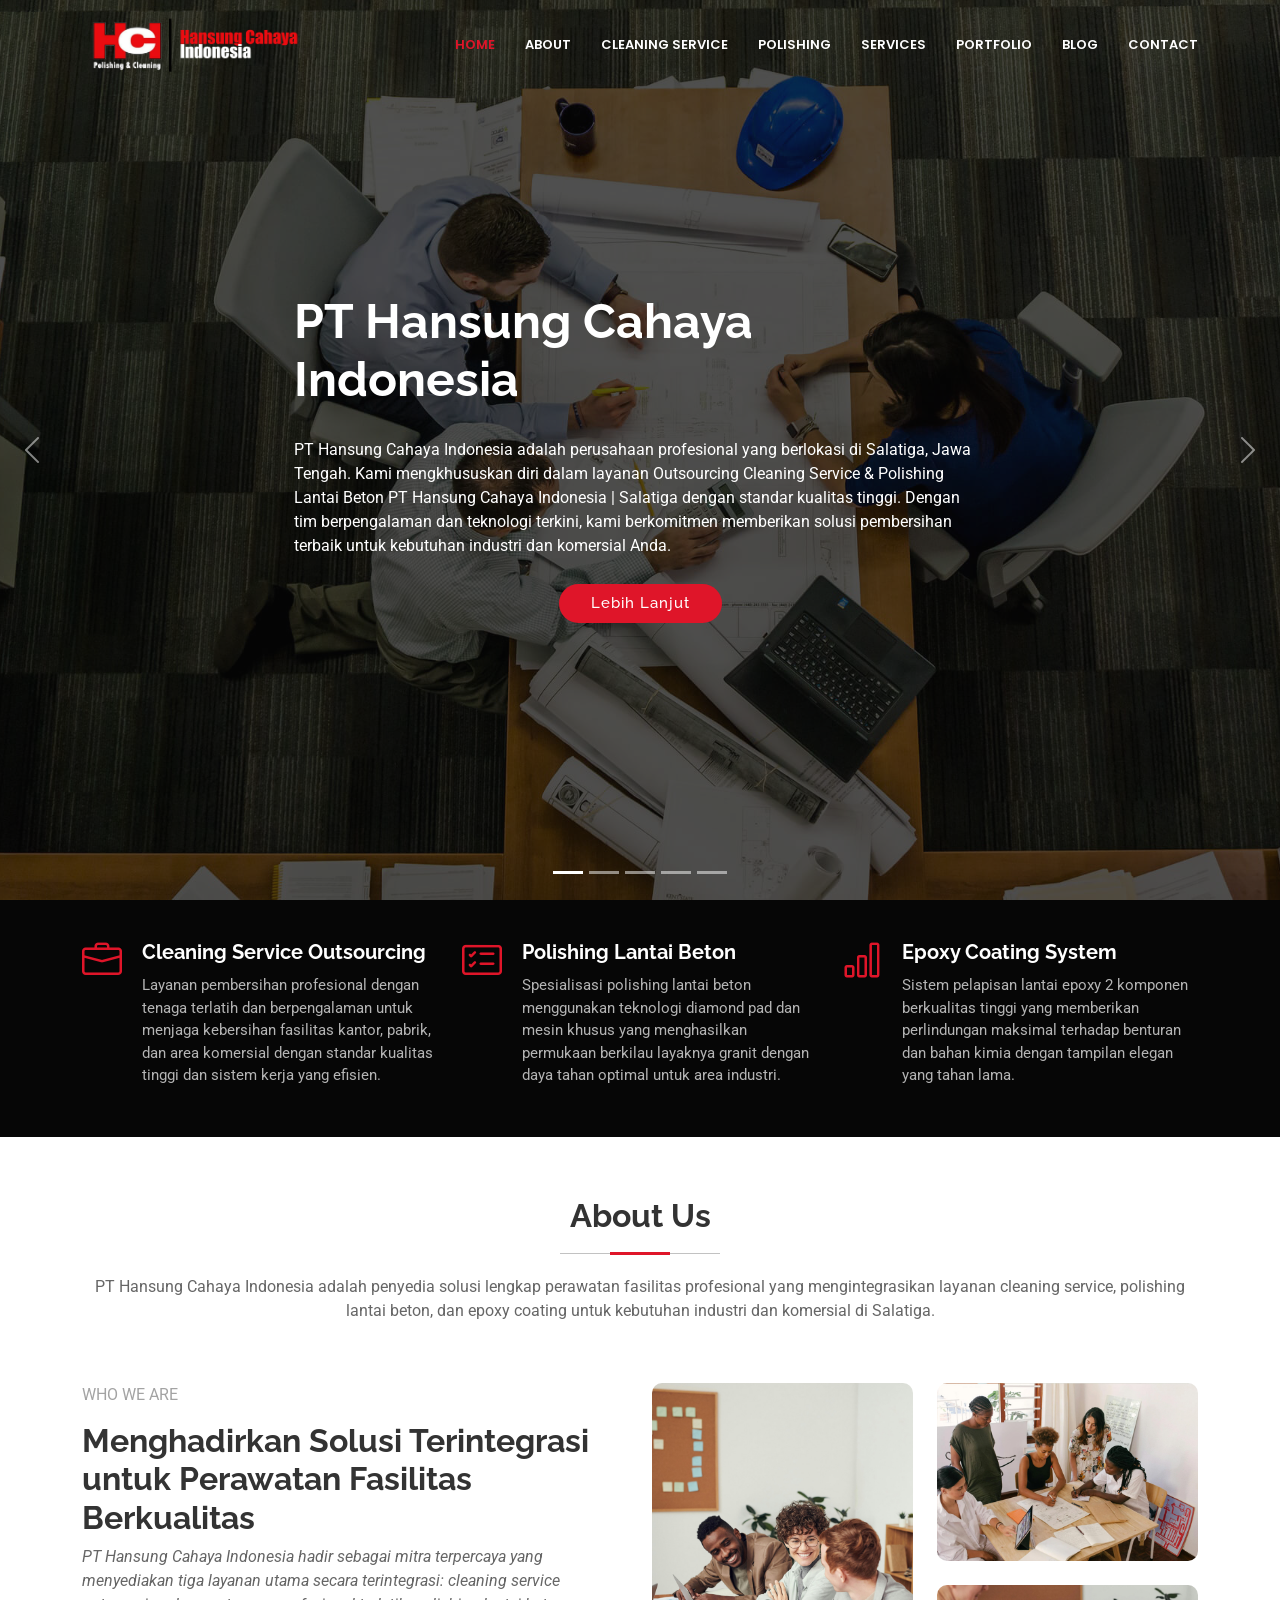
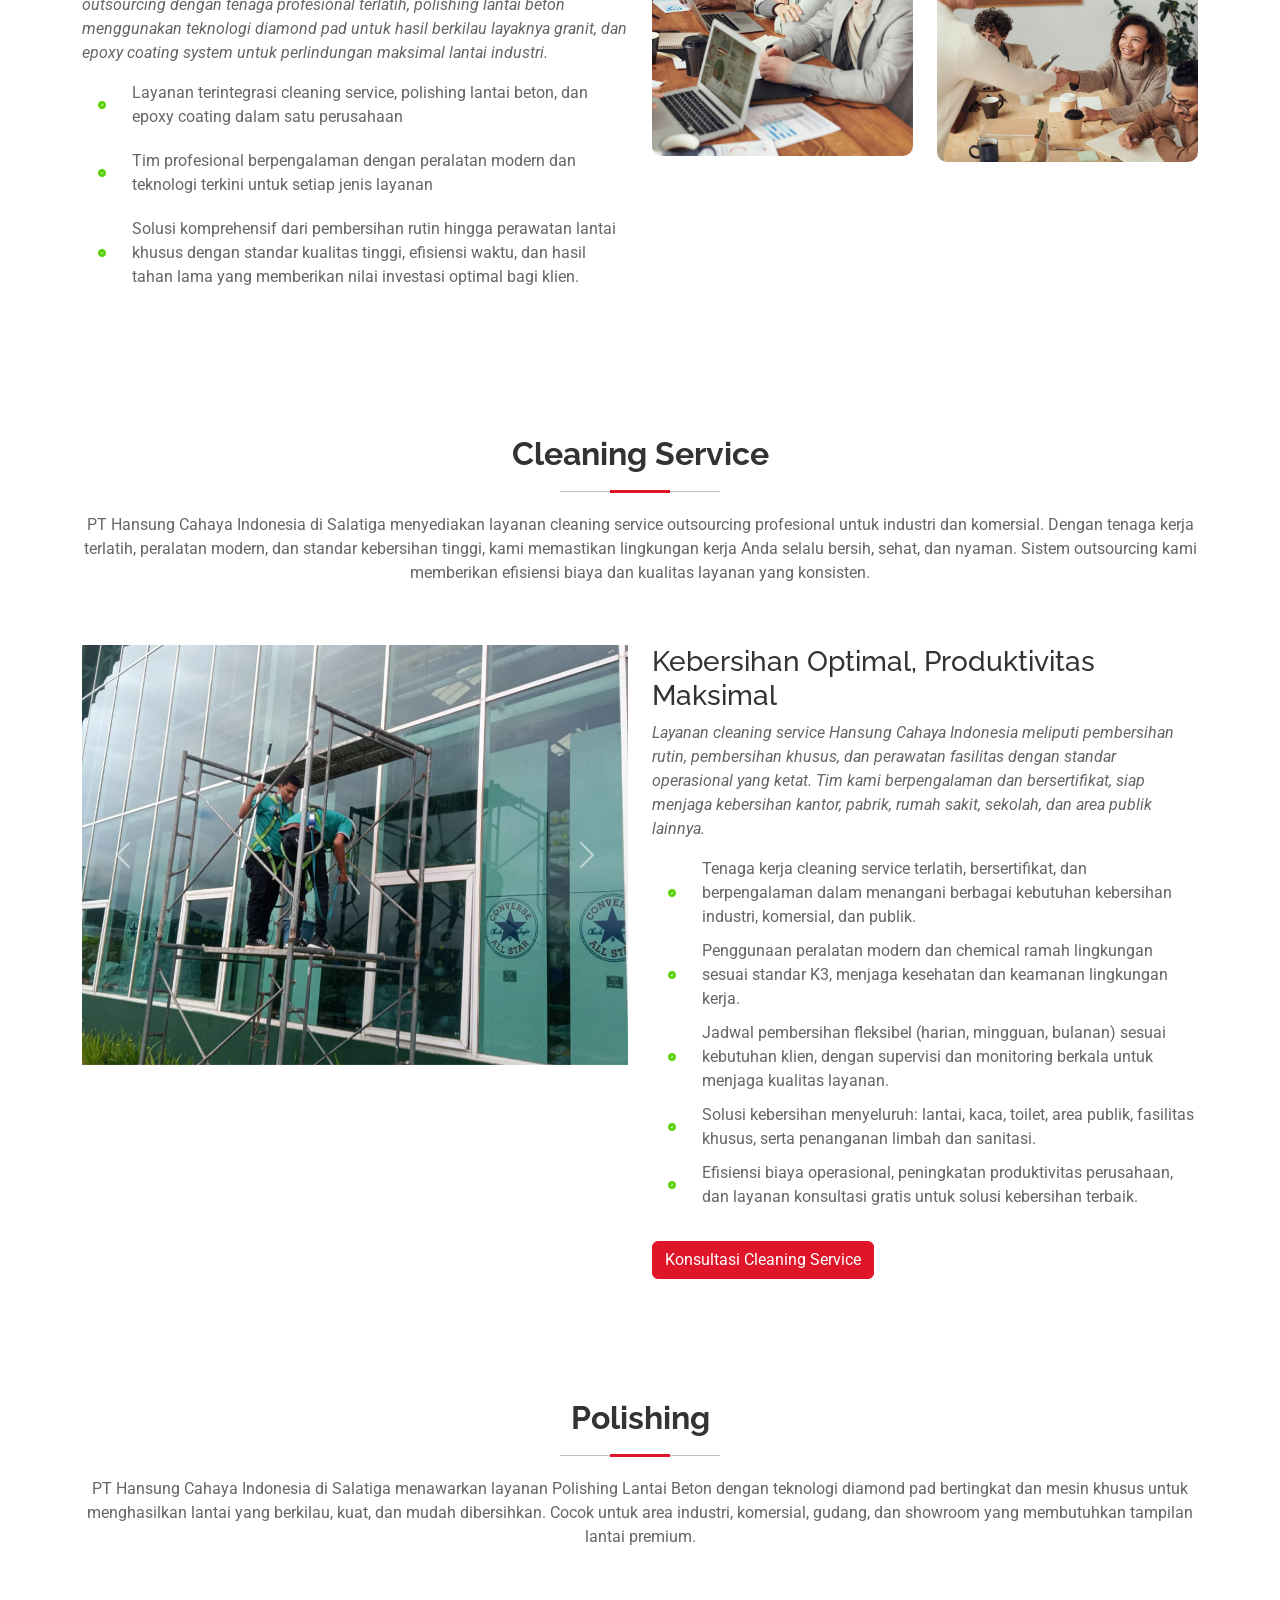
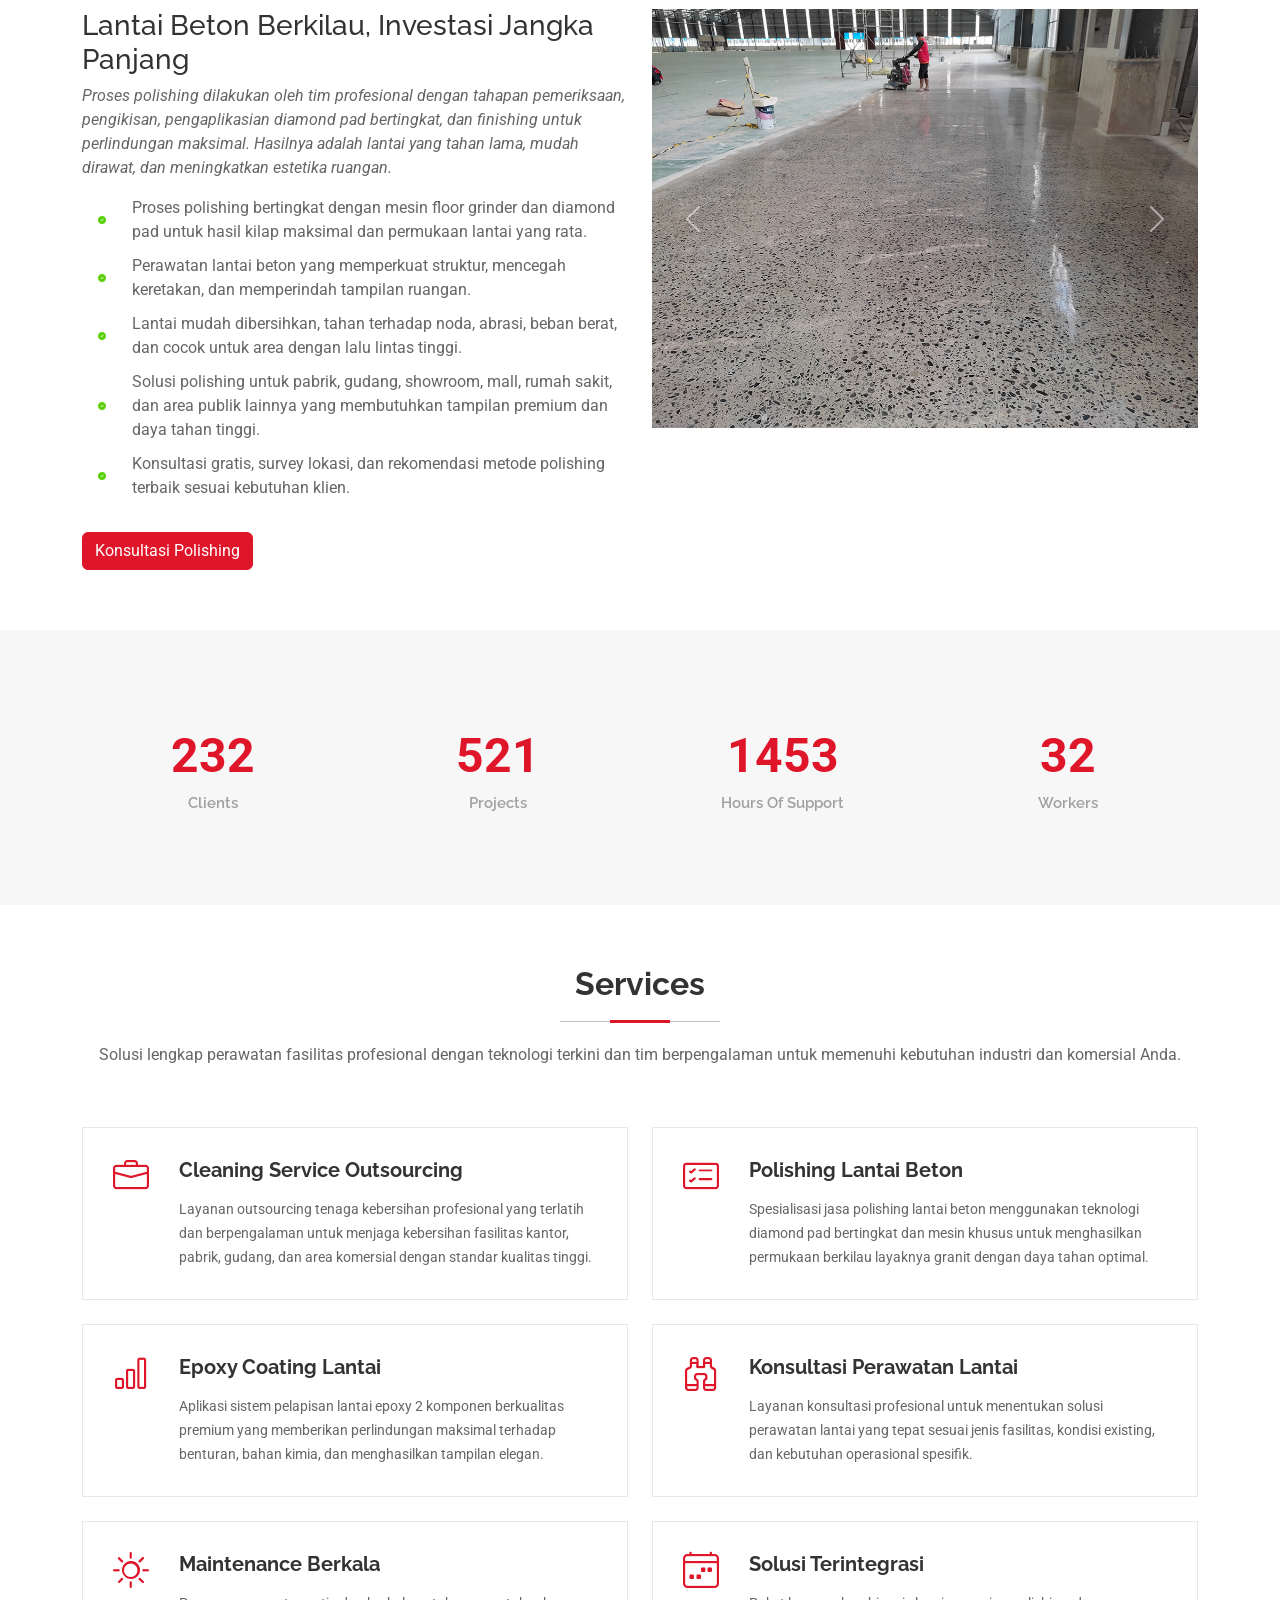
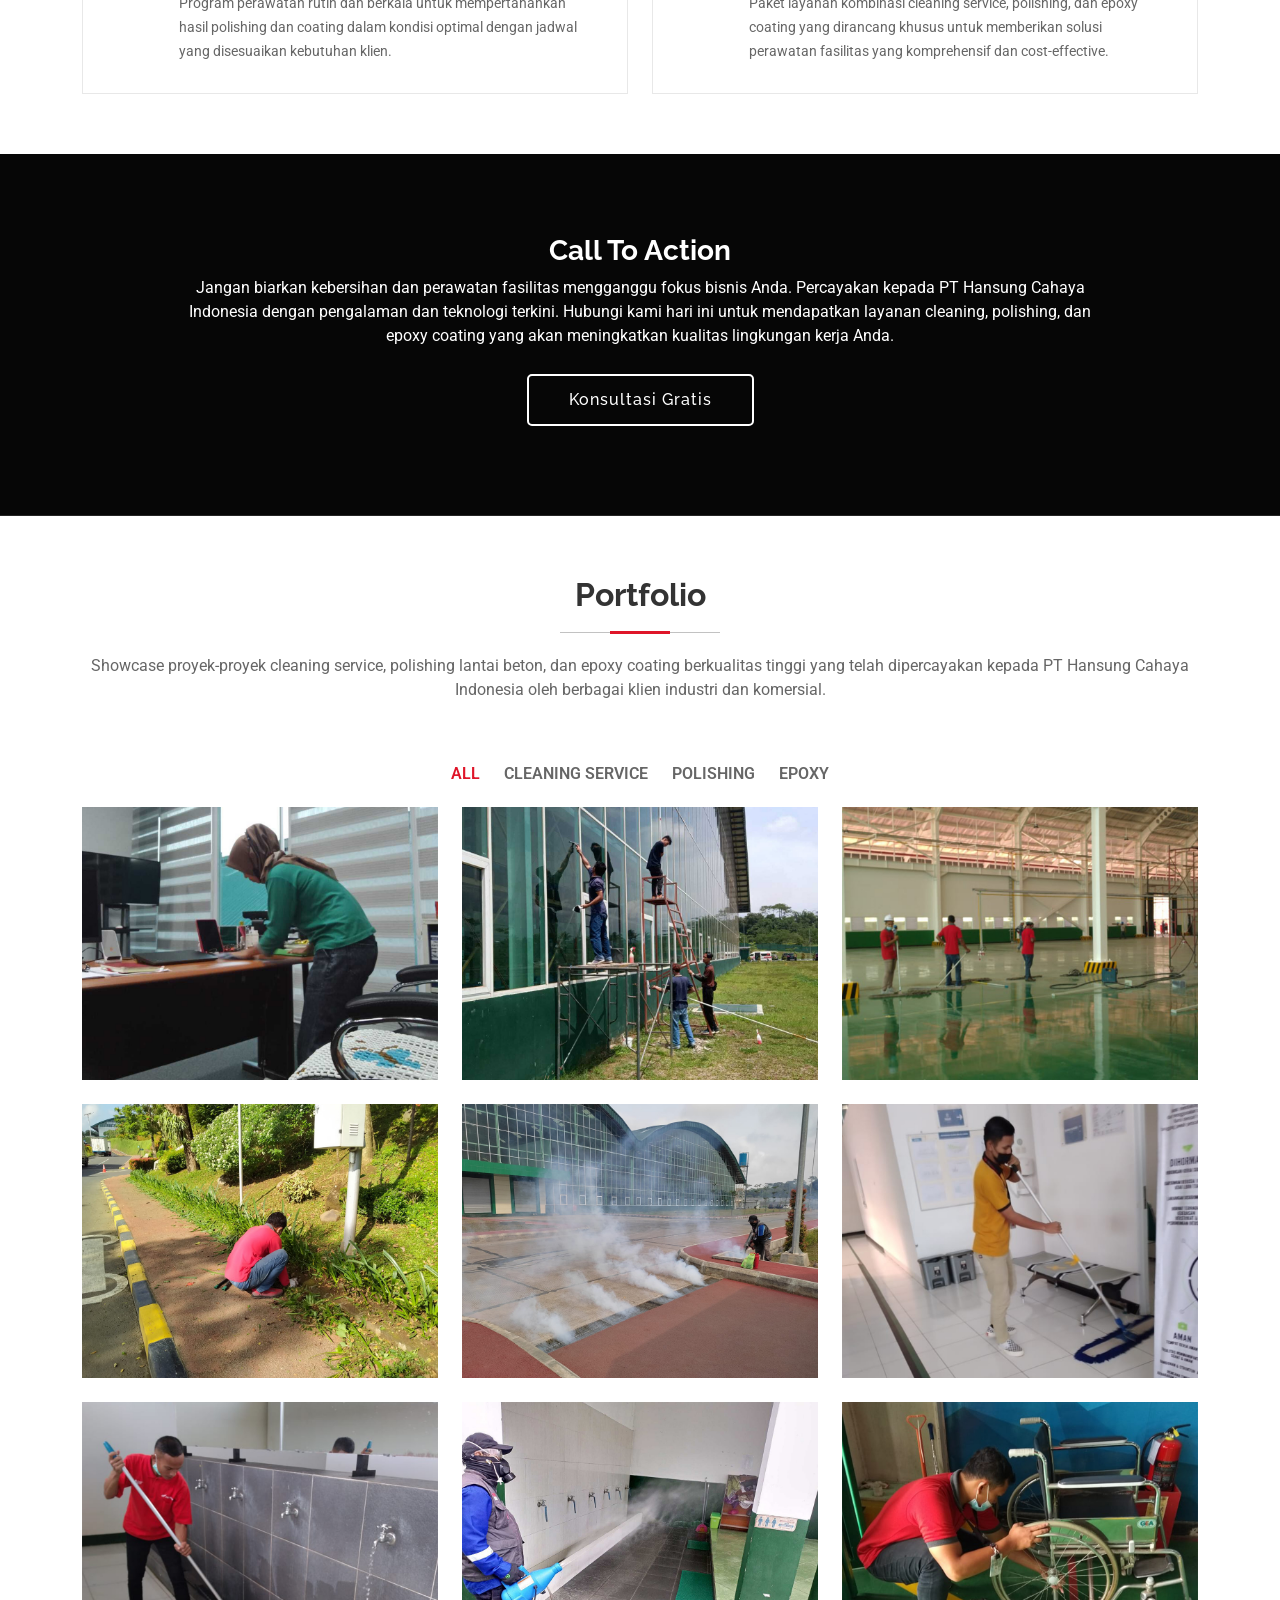
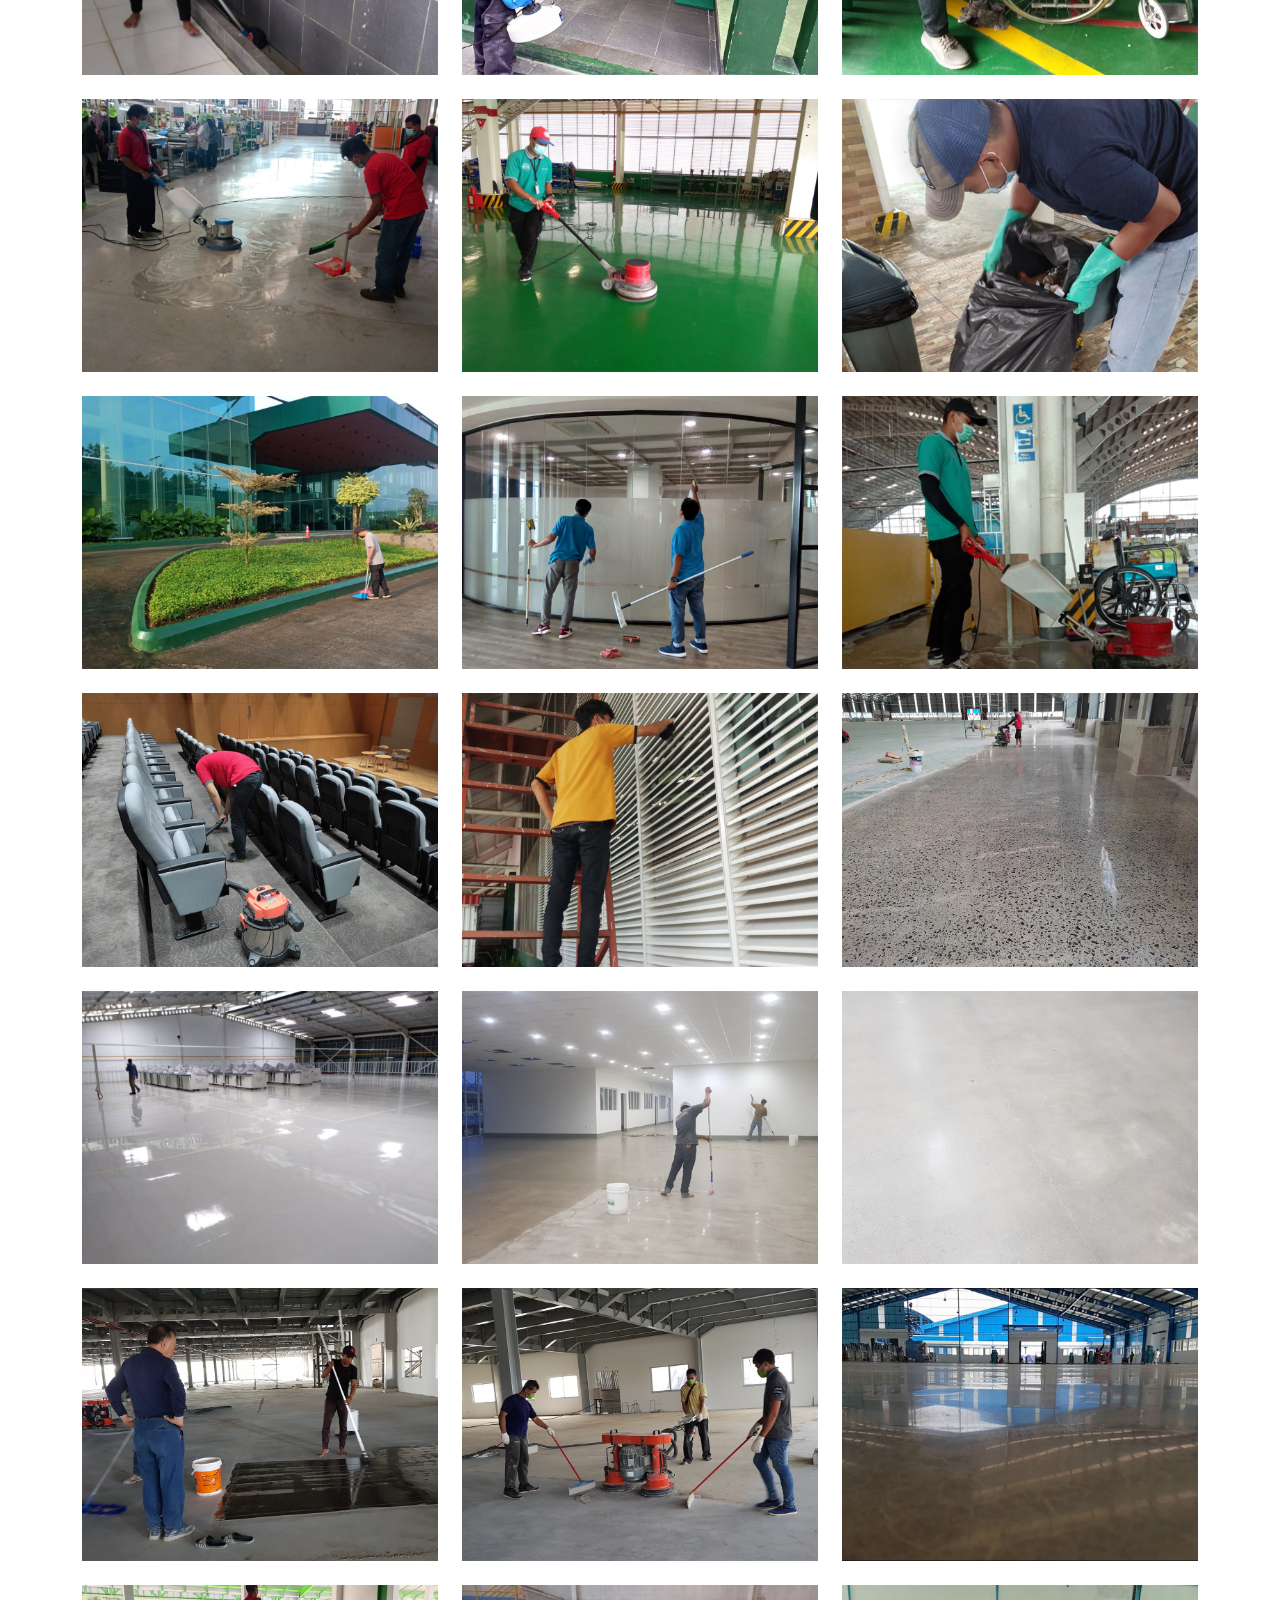
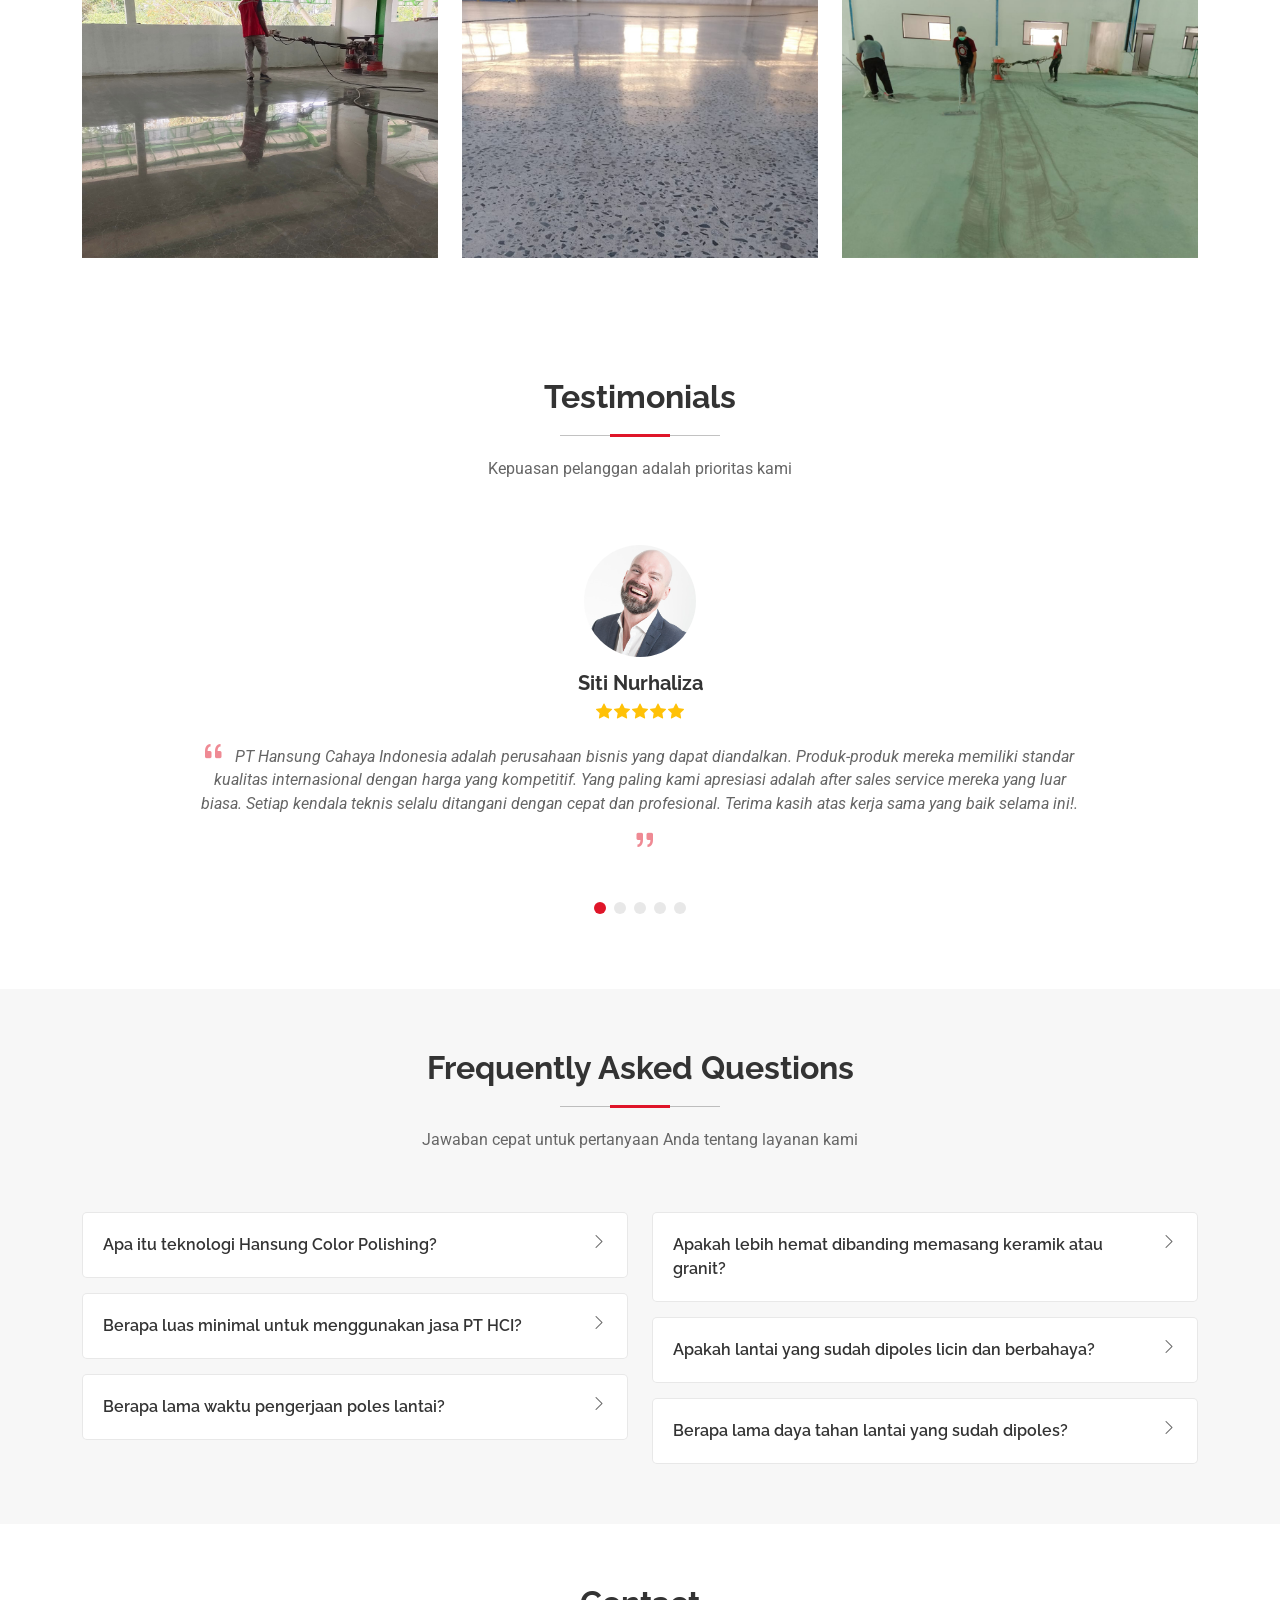
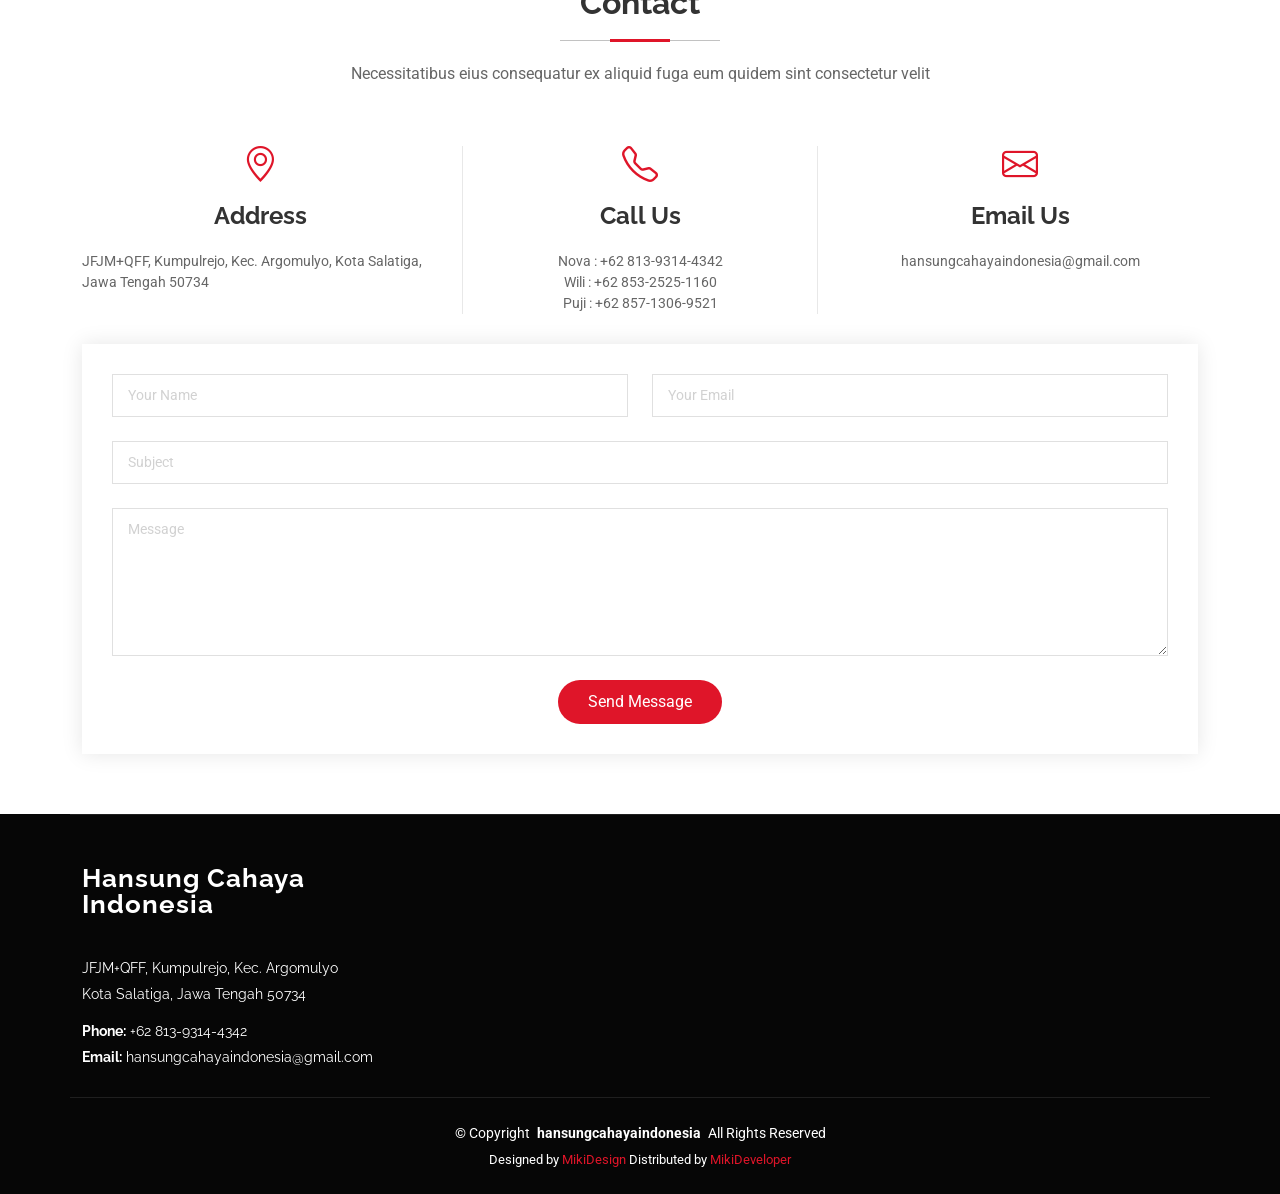
==== index.html @ 28898654 "pt-hci" ====
<!DOCTYPE html>
<html lang="en">

<head>
  <meta charset="utf-8">
  <meta content="width=device-width, initial-scale=1.0" name="viewport">
  <title>PT. HCI - Hansung Cahaya Indonesia</title>
  <meta name="description" content="">
  <meta name="keywords" content="">

  <!-- Favicons -->
  <link href="assets/img/logo-icon.png" rel="icon">
  <link href="assets/img/apple-touch-icon.png" rel="apple-touch-icon">

  <!-- Fonts -->
  <link href="https://fonts.googleapis.com" rel="preconnect">
  <link href="https://fonts.gstatic.com" rel="preconnect" crossorigin>
  <link href="https://fonts.googleapis.com/css2?family=Roboto:ital,wght@0,100;0,300;0,400;0,500;0,700;0,900;1,100;1,300;1,400;1,500;1,700;1,900&family=Poppins:ital,wght@0,100;0,200;0,300;0,400;0,500;0,600;0,700;0,800;0,900;1,100;1,200;1,300;1,400;1,500;1,600;1,700;1,800;1,900&family=Raleway:ital,wght@0,100;0,200;0,300;0,400;0,500;0,600;0,700;0,800;0,900;1,100;1,200;1,300;1,400;1,500;1,600;1,700;1,800;1,900&display=swap" rel="stylesheet">

  <!-- Vendor CSS Files -->
  <link href="assets/vendor/bootstrap/css/bootstrap.min.css" rel="stylesheet">
  <link href="assets/vendor/bootstrap-icons/bootstrap-icons.css" rel="stylesheet">
  <link href="assets/vendor/aos/aos.css" rel="stylesheet">
  <link href="assets/vendor/glightbox/css/glightbox.min.css" rel="stylesheet">
  <link href="assets/vendor/swiper/swiper-bundle.min.css" rel="stylesheet">

  <!-- Main CSS File -->
  <link href="assets/css/main.css" rel="stylesheet">

  <!-- =======================================================
  * Template Name: BizPage
  * Template URL: https://bootstrapmade.com/bizpage-bootstrap-business-template/
  * Updated: Aug 07 2024 with Bootstrap v5.3.3
  * Author: BootstrapMade.com
  * License: https://bootstrapmade.com/license/
  ======================================================== -->
</head>

<body class="index-page">

  <header id="header" class="header d-flex align-items-center fixed-top">
    <div class="container-fluid container-xl position-relative d-flex align-items-center justify-content-between">

      <a href="index.html" class="logo d-flex align-items-center">
        <!-- Uncomment the line below if you also wish to use an image logo -->
        <img src="assets/img/hci.png" alt="">
        <!-- <h1 class="sitename">BizPage</h1> -->
      </a>

      <nav id="navmenu" class="navmenu">
        <ul>
          <li><a href="#hero" class="active">Home</a></li>
          <li><a href="#about">About</a></li>
            <li><a href="#cleaning-service">Cleaning Service</a></li>
            <li><a href="#polishing">Polishing</a></li>
          <li><a href="#services">Services</a></li>
          <li><a href="#portfolio">Portfolio</a></li>
          <li><a href="blog.html">Blog</a></li>
          </li>
          <li><a href="#contact">Contact</a></li>
        </ul>
        <i class="mobile-nav-toggle d-xl-none bi bi-list"></i>
      </nav>

    </div>
  </header>

  <main class="main">

    <!-- Hero Section -->
    <section id="hero" class="hero section dark-background">

      <div id="hero-carousel" class="carousel slide carousel-fade" data-bs-ride="carousel" data-bs-interval="5000">

        <div class="carousel-item active">
          <img src="assets/img/hero-carousel/hero-carousel-1.jpg" alt="">
          <div class="carousel-container">
            <h2>PT Hansung Cahaya Indonesia</h2>
            <p>PT Hansung Cahaya Indonesia adalah perusahaan profesional yang berlokasi di Salatiga, Jawa Tengah. Kami mengkhususkan diri dalam layanan Outsourcing Cleaning Service & Polishing Lantai Beton PT Hansung Cahaya Indonesia | Salatiga dengan standar kualitas tinggi. Dengan tim berpengalaman dan teknologi terkini, kami berkomitmen memberikan solusi pembersihan terbaik untuk kebutuhan industri dan komersial Anda.</p>
            <a href="#featured-services" class="btn-get-started">Lebih Lanjut</a>
          </div>
        </div><!-- End Carousel Item -->

        <div class="carousel-item">
          <img src="assets/img/hero-carousel/hero-carousel-2.jpg" alt="">
          <div class="carousel-container">
            <h2>Apa itu Cleaning Service?</h2>
            <p>Cleaning Service PT Hansung Cahaya Indonesia adalah layanan outsourcing pembersihan profesional yang menyediakan solusi kebersihan menyeluruh untuk berbagai kebutuhan bisnis dan industri. Dalam sistem outsourcing, perusahaan bekerja sama dengan penyedia jasa kebersihan profesional yang menyediakan tenaga kerja terlatih untuk menangani seluruh kebutuhan kebersihan perusahaan.</p>
            <a href="#featured-services" class="btn-get-started">Lebih Lanjut</a>
          </div>
        </div><!-- End Carousel Item -->

        <div class="carousel-item">
          <img src="assets/img/hero-carousel/hero-carousel-3.jpg" alt="">
          <div class="carousel-container">
            <h2>Apa itu Polishing?</h2>
            <p>Polishing Lantai Beton adalah layanan spesialis PT Hansung Cahaya Indonesia yang memberikan solusi perawatan lantai beton dengan hasil berkualitas tinggi. Poles lantai beton merupakan proses di lakukan dengan mengikis lapisan atas beton menggunakan mesin floor grinder atau mesin poles lantai beton khusus dan diamond pad bertingkat hingga mencapai tingkat kilap tertentu. </p>
            <a href="#featured-services" class="btn-get-started">Lebih Lanjut</a>
          </div>
        </div><!-- End Carousel Item -->

        <div class="carousel-item">
          <img src="assets/img/hero-carousel/hero-carousel-4.jpg" alt="">
          <div class="carousel-container">
            <h2>Apa itu Epoxy?</h2>
            <p>Polishing Lantai Beton adalah layanan spesialis PT Hansung Cahaya Indonesia yang memberikan solusi perawatan lantai beton dengan hasil berkualitas tinggi. Poles lantai beton merupakan proses di lakukan dengan mengikis lapisan atas beton menggunakan mesin floor grinder atau mesin poles lantai beton khusus dan diamond pad bertingkat hingga mencapai tingkat kilap tertentu. </p>
            <a href="#featured-services" class="btn-get-started">Lebih Lanjut</a>
          </div>
        </div><!-- End Carousel Item -->

        <div class="carousel-item">
          <img src="assets/img/hero-carousel/hero-carousel-5.jpg" alt="">
          <div class="carousel-container">
            <h2>Solusi Profesional untuk Kebutuhan Perawatan Fasilitas Anda</h2>
            <p>PT Hansung Cahaya Indonesia menyediakan layanan cleaning service outsourcing, polishing lantai beton, dan epoxy coating dengan standar kualitas tinggi. Tim profesional kami siap memberikan solusi terbaik untuk menjaga kebersihan dan keindahan fasilitas industri maupun komersial Anda di Salatiga dan sekitarnya.</p>
            <a href="#featured-services" class="btn-get-started">Lebih Lanjut</a>
          </div>
        </div><!-- End Carousel Item -->

        <a class="carousel-control-prev" href="#hero-carousel" role="button" data-bs-slide="prev">
          <span class="carousel-control-prev-icon bi bi-chevron-left" aria-hidden="true"></span>
        </a>

        <a class="carousel-control-next" href="#hero-carousel" role="button" data-bs-slide="next">
          <span class="carousel-control-next-icon bi bi-chevron-right" aria-hidden="true"></span>
        </a>

        <ol class="carousel-indicators"></ol>

      </div>

    </section><!-- /Hero Section -->

    <!-- Featured Services Section -->
    <section id="featured-services" class="featured-services section dark-background">

      <div class="container">

        <div class="row gy-4">

          <div class="col-lg-4 col-md-6 service-item d-flex" data-aos="fade-up" data-aos-delay="100">
            <div class="icon flex-shrink-0"><i class="bi bi-briefcase"></i></div>
            <div>
              <h4 class="title">Cleaning Service Outsourcing</h4>
              <p class="description">Layanan pembersihan profesional dengan tenaga terlatih dan berpengalaman untuk menjaga kebersihan fasilitas kantor, pabrik, dan area komersial dengan standar kualitas tinggi dan sistem kerja yang efisien.</p>
            </div>
          </div>
          <!-- End Service Item -->

          <div class="col-lg-4 col-md-6 service-item d-flex" data-aos="fade-up" data-aos-delay="200">
            <div class="icon flex-shrink-0"><i class="bi bi-card-checklist"></i></div>
            <div>
              <h4 class="title">Polishing Lantai Beton</h4>
              <p class="description">Spesialisasi polishing lantai beton menggunakan teknologi diamond pad dan mesin khusus yang menghasilkan permukaan berkilau layaknya granit dengan daya tahan optimal untuk area industri.</p>
            </div>
          </div><!-- End Service Item -->

          <div class="col-lg-4 col-md-6 service-item d-flex" data-aos="fade-up" data-aos-delay="300">
            <div class="icon flex-shrink-0"><i class="bi bi-bar-chart"></i></div>
            <div>
              <h4 class="title">Epoxy Coating System</h4>
              <p class="description">Sistem pelapisan lantai epoxy 2 komponen berkualitas tinggi yang memberikan perlindungan maksimal terhadap benturan dan bahan kimia dengan tampilan elegan yang tahan lama.</p>
            </div>
          </div><!-- End Service Item -->

        </div>

      </div>

    </section><!-- /Featured Services Section -->

    <!-- About Section -->
    <section id="about" class="about section">

      <!-- Section Title -->
      <div class="container section-title" data-aos="fade-up">
        <h2>About Us</h2>
        <p>PT Hansung Cahaya Indonesia adalah penyedia solusi lengkap perawatan fasilitas profesional yang mengintegrasikan layanan cleaning service, polishing lantai beton, dan epoxy coating untuk kebutuhan industri dan komersial di Salatiga.</p>
      </div><!-- End Section Title -->

      <div class="container">

        <div class="row gy-4">

          <div class="col-lg-6 content" data-aos="fade-right" data-aos-delay="80" data-aos-duration="800" data-aos-once="true">
            <p class="who-we-are" data-aos="fade-up" data-aos-delay="140">Who We Are</p>
            <h3 data-aos="fade-up" data-aos-delay="200">Menghadirkan Solusi Terintegrasi untuk Perawatan Fasilitas Berkualitas</h3>
            <p class="fst-italic" data-aos="fade-up" data-aos-delay="260">
              PT Hansung Cahaya Indonesia hadir sebagai mitra terpercaya yang menyediakan tiga layanan utama secara terintegrasi: cleaning service outsourcing dengan tenaga profesional terlatih, polishing lantai beton menggunakan teknologi diamond pad untuk hasil berkilau layaknya granit, dan epoxy coating system untuk perlindungan maksimal lantai industri.
            </p>
            <ul>
              <li style="display:flex;align-items:center;margin-bottom:10px;" data-aos="fade-up" data-aos-delay="320"><img src="assets/img/fd.gif" alt="centang hijau" style="width:40px;vertical-align:middle;margin-right:10px;"> <span>Layanan terintegrasi cleaning service, polishing lantai beton, dan epoxy coating dalam satu perusahaan</span></li>
              <li style="display:flex;align-items:center;margin-bottom:10px;" data-aos="fade-up" data-aos-delay="360"><img src="assets/img/fd.gif" alt="centang hijau" style="width:40px;vertical-align:middle;margin-right:10px;"> <span>Tim profesional berpengalaman dengan peralatan modern dan teknologi terkini untuk setiap jenis layanan</span></li>
              <li style="display:flex;align-items:center;margin-bottom:10px;" data-aos="fade-up" data-aos-delay="400"><img src="assets/img/fd.gif" alt="centang hijau" style="width:40px;vertical-align:middle;margin-right:10px;"> <span>Solusi komprehensif dari pembersihan rutin hingga perawatan lantai khusus dengan standar kualitas tinggi, efisiensi waktu, dan hasil tahan lama yang memberikan nilai investasi optimal bagi klien.</span></li>
            </ul>
          </div>

          <div class="col-lg-6 about-images" data-aos="fade-left" data-aos-delay="200" data-aos-duration="800" data-aos-once="true">
            <div class="row gy-4">
              <div class="col-lg-6">
                <img src="assets/img/about-company-1.jpg" class="img-fluid" alt="" data-aos="zoom-in" data-aos-delay="150" data-aos-duration="700" data-aos-once="true">
              </div>
              <div class="col-lg-6">
                <div class="row gy-4">
                  <div class="col-lg-12">
                    <img src="assets/img/about-company-2.jpg" class="img-fluid" alt="" data-aos="zoom-in" data-aos-delay="200" data-aos-duration="700" data-aos-once="true">
                  </div>
                  <div class="col-lg-12">
                    <img src="assets/img/about-company-3.jpg" class="img-fluid" alt="" data-aos="zoom-in" data-aos-delay="250" data-aos-duration="700" data-aos-once="true">
                  </div>
                </div>
              </div>
            </div>

          </div>

        </div>

      </div>
    </section><!-- /About Section -->

    <!-- Cleaning Service Section -->
    <section id="cleaning-service" class="cleaning-service section">
      <div class="container section-title" data-aos="fade-up">
        <h2>Cleaning Service</h2>
        <p>PT Hansung Cahaya Indonesia di Salatiga menyediakan layanan cleaning service outsourcing profesional untuk industri dan komersial. Dengan tenaga kerja terlatih, peralatan modern, dan standar kebersihan tinggi, kami memastikan lingkungan kerja Anda selalu bersih, sehat, dan nyaman. Sistem outsourcing kami memberikan efisiensi biaya dan kualitas layanan yang konsisten.</p>
      </div>
      <div class="container">
        <div class="row gy-4">
          <div class="col-lg-6" data-aos="fade-up" data-aos-delay="200">
            <div id="cleaning-carousel" class="carousel slide" data-bs-ride="carousel" data-bs-interval="3000">
              <div class="carousel-inner">
                <div class="carousel-item active">
                  <img src="assets/img/cleaning/cleaning1.jpg" class="d-block w-100" alt="Cleaning Service 1">
                </div>
                <div class="carousel-item">
                  <img src="assets/img/cleaning/cleaning2.jpg" class="d-block w-100" alt="Cleaning Service 2">
                </div>
                <div class="carousel-item">
                  <img src="assets/img/cleaning/cleaning3.jpg" class="d-block w-100" alt="Cleaning Service 3">
                </div>
              </div>
              <button class="carousel-control-prev" type="button" data-bs-target="#cleaning-carousel" data-bs-slide="prev">
                <span class="carousel-control-prev-icon" aria-hidden="true"></span>
              </button>
              <button class="carousel-control-next" type="button" data-bs-target="#cleaning-carousel" data-bs-slide="next">
                <span class="carousel-control-next-icon" aria-hidden="true"></span>
              </button>
            </div>
          </div>
          <div class="col-lg-6 content" data-aos="fade-up" data-aos-delay="100">
            <h3>Kebersihan Optimal, Produktivitas Maksimal</h3>
            <p class="fst-italic">
              Layanan cleaning service Hansung Cahaya Indonesia meliputi pembersihan rutin, pembersihan khusus, dan perawatan fasilitas dengan standar operasional yang ketat. Tim kami berpengalaman dan bersertifikat, siap menjaga kebersihan kantor, pabrik, rumah sakit, sekolah, dan area publik lainnya.
            </p>
            <ul style="list-style:none; padding-left:0;">
              <li style="display:flex;align-items:center;margin-bottom:10px;"><img src="assets/img/fd.gif" alt="centang hijau" style="width:40px;vertical-align:middle;margin-right:10px;"> <span>Tenaga kerja cleaning service terlatih, bersertifikat, dan berpengalaman dalam menangani berbagai kebutuhan kebersihan industri, komersial, dan publik.</span></li>
              <li style="display:flex;align-items:center;margin-bottom:10px;"><img src="assets/img/fd.gif" alt="centang hijau" style="width:40px;vertical-align:middle;margin-right:10px;"> <span>Penggunaan peralatan modern dan chemical ramah lingkungan sesuai standar K3, menjaga kesehatan dan keamanan lingkungan kerja.</span></li>
              <li style="display:flex;align-items:center;margin-bottom:10px;"><img src="assets/img/fd.gif" alt="centang hijau" style="width:40px;vertical-align:middle;margin-right:10px;"> <span>Jadwal pembersihan fleksibel (harian, mingguan, bulanan) sesuai kebutuhan klien, dengan supervisi dan monitoring berkala untuk menjaga kualitas layanan.</span></li>
              <li style="display:flex;align-items:center;margin-bottom:10px;"><img src="assets/img/fd.gif" alt="centang hijau" style="width:40px;vertical-align:middle;margin-right:10px;"> <span>Solusi kebersihan menyeluruh: lantai, kaca, toilet, area publik, fasilitas khusus, serta penanganan limbah dan sanitasi.</span></li>
              <li style="display:flex;align-items:center;margin-bottom:10px;"><img src="assets/img/fd.gif" alt="centang hijau" style="width:40px;vertical-align:middle;margin-right:10px;"> <span>Efisiensi biaya operasional, peningkatan produktivitas perusahaan, dan layanan konsultasi gratis untuk solusi kebersihan terbaik.</span></li>
            </ul>
            <a href="https://wa.me/6281393144342?text=Halo%20saya%20ingin%20konsultasi%20tentang%20Cleaning%20Service" target="_blank" class="btn btn-primary mt-3">Konsultasi Cleaning Service</a>
          </div>
        </div>
      </div>
    </section>

    <!-- Polishing Section -->
    <section id="polishing" class="polishing section">
      <div class="container section-title" data-aos="fade-up">
        <h2>Polishing</h2>
        <p>PT Hansung Cahaya Indonesia di Salatiga menawarkan layanan Polishing Lantai Beton dengan teknologi diamond pad bertingkat dan mesin khusus untuk menghasilkan lantai yang berkilau, kuat, dan mudah dibersihkan. Cocok untuk area industri, komersial, gudang, dan showroom yang membutuhkan tampilan lantai premium.</p>
      </div>
      <div class="container">
        <div class="row gy-4">
          <div class="col-lg-6 content" data-aos="fade-up" data-aos-delay="100">
            <h3>Lantai Beton Berkilau, Investasi Jangka Panjang</h3>
            <p class="fst-italic">
              Proses polishing dilakukan oleh tim profesional dengan tahapan pemeriksaan, pengikisan, pengaplikasian diamond pad bertingkat, dan finishing untuk perlindungan maksimal. Hasilnya adalah lantai yang tahan lama, mudah dirawat, dan meningkatkan estetika ruangan.
            </p>
            <ul style="list-style:none; padding-left:0;">
              <li style="display:flex;align-items:center;margin-bottom:10px;"><img src="assets/img/fd.gif" alt="centang hijau" style="width:40px;vertical-align:middle;margin-right:10px;"> <span>Proses polishing bertingkat dengan mesin floor grinder dan diamond pad untuk hasil kilap maksimal dan permukaan lantai yang rata.</span></li>
              <li style="display:flex;align-items:center;margin-bottom:10px;"><img src="assets/img/fd.gif" alt="centang hijau" style="width:40px;vertical-align:middle;margin-right:10px;"> <span>Perawatan lantai beton yang memperkuat struktur, mencegah keretakan, dan memperindah tampilan ruangan.</span></li>
              <li style="display:flex;align-items:center;margin-bottom:10px;"><img src="assets/img/fd.gif" alt="centang hijau" style="width:40px;vertical-align:middle;margin-right:10px;"> <span>Lantai mudah dibersihkan, tahan terhadap noda, abrasi, beban berat, dan cocok untuk area dengan lalu lintas tinggi.</span></li>
              <li style="display:flex;align-items:center;margin-bottom:10px;"><img src="assets/img/fd.gif" alt="centang hijau" style="width:40px;vertical-align:middle;margin-right:10px;"> <span>Solusi polishing untuk pabrik, gudang, showroom, mall, rumah sakit, dan area publik lainnya yang membutuhkan tampilan premium dan daya tahan tinggi.</span></li>
              <li style="display:flex;align-items:center;margin-bottom:10px;"><img src="assets/img/fd.gif" alt="centang hijau" style="width:40px;vertical-align:middle;margin-right:10px;"> <span>Konsultasi gratis, survey lokasi, dan rekomendasi metode polishing terbaik sesuai kebutuhan klien.</span></li>
            </ul>
            <a href="https://wa.me/6285325251160?text=Halo%20saya%20ingin%20konsultasi%20tentang%20Polishing" target="_blank" class="btn btn-primary mt-3">Konsultasi Polishing</a>
          </div>
          <div class="col-lg-6" data-aos="fade-up" data-aos-delay="200">
            <div id="polishing-carousel" class="carousel slide" data-bs-ride="carousel" data-bs-interval="3000">
              <div class="carousel-inner">
                <div class="carousel-item active">
                  <img src="assets/img/polishing/polishing1.jpg" class="d-block w-100" alt="Polishing 1">
                </div>
                <div class="carousel-item">
                  <img src="assets/img/polishing/polishing2.jpg" class="d-block w-100" alt="Polishing 2">
                </div>
                <div class="carousel-item">
                  <img src="assets/img/polishing/polishing3.jpg" class="d-block w-100" alt="Polishing 3">
                </div>
              </div>
              <button class="carousel-control-prev" type="button" data-bs-target="#polishing-carousel" data-bs-slide="prev">
                <span class="carousel-control-prev-icon" aria-hidden="true"></span>
              </button>
              <button class="carousel-control-next" type="button" data-bs-target="#polishing-carousel" data-bs-slide="next">
                <span class="carousel-control-next-icon" aria-hidden="true"></span>
              </button>
            </div>
          </div>
        </div>
      </div>
    </section>

    <!-- Stats Section -->
    <section id="stats" class="stats section light-background">

      <div class="container" data-aos="fade-up" data-aos-delay="100">

        <div class="row gy-4">

          <div class="col-lg-3 col-md-6">
            <div class="stats-item text-center w-100 h-100">
              <span data-purecounter-start="0" data-purecounter-end="232" data-purecounter-duration="1" class="purecounter"></span>
              <p>Clients</p>
            </div>
          </div><!-- End Stats Item -->

          <div class="col-lg-3 col-md-6">
            <div class="stats-item text-center w-100 h-100">
              <span data-purecounter-start="0" data-purecounter-end="521" data-purecounter-duration="1" class="purecounter"></span>
              <p>Projects</p>
            </div>
          </div><!-- End Stats Item -->

          <div class="col-lg-3 col-md-6">
            <div class="stats-item text-center w-100 h-100">
              <span data-purecounter-start="0" data-purecounter-end="1453" data-purecounter-duration="1" class="purecounter"></span>
              <p>Hours Of Support</p>
            </div>
          </div><!-- End Stats Item -->

          <div class="col-lg-3 col-md-6">
            <div class="stats-item text-center w-100 h-100">
              <span data-purecounter-start="0" data-purecounter-end="32" data-purecounter-duration="1" class="purecounter"></span>
              <p>Workers</p>
            </div>
          </div><!-- End Stats Item -->

        </div>

      </div>

    </section><!-- /Stats Section -->

    <!-- Services Section -->
    <section id="services" class="services section">

      <!-- Section Title -->
      <div class="container section-title" data-aos="fade-up">
        <h2>Services</h2>
        <p>Solusi lengkap perawatan fasilitas profesional dengan teknologi terkini dan tim berpengalaman untuk memenuhi kebutuhan industri dan komersial Anda.</p>
      </div><!-- End Section Title -->

      <div class="container">

        <div class="row gy-4">

          <div class="col-md-6" data-aos="fade-up" data-aos-delay="100">
            <div class="service-item d-flex position-relative h-100">
              <i class="bi bi-briefcase icon flex-shrink-0"></i>
              <div>
                <h4 class="title"><a class="stretched-link">Cleaning Service Outsourcing</a></h4>
                <p class="description">Layanan outsourcing tenaga kebersihan profesional yang terlatih dan berpengalaman untuk menjaga kebersihan fasilitas kantor, pabrik, gudang, dan area komersial dengan standar kualitas tinggi.</p>
              </div>
            </div>
          </div><!-- End Service Item -->

          <div class="col-md-6" data-aos="fade-up" data-aos-delay="200">
            <div class="service-item d-flex position-relative h-100">
              <i class="bi bi-card-checklist icon flex-shrink-0"></i>
              <div>
                <h4 class="title"><a class="stretched-link">Polishing Lantai Beton</a></h4>
                <p class="description">Spesialisasi jasa polishing lantai beton menggunakan teknologi diamond pad bertingkat dan mesin khusus untuk menghasilkan permukaan berkilau layaknya granit dengan daya tahan optimal.</p>
              </div>
            </div>
          </div><!-- End Service Item -->

          <div class="col-md-6" data-aos="fade-up" data-aos-delay="300">
            <div class="service-item d-flex position-relative h-100">
              <i class="bi bi-bar-chart icon flex-shrink-0"></i>
              <div>
                <h4 class="title"><a class="stretched-link">Epoxy Coating Lantai</a></h4>
                <p class="description">Aplikasi sistem pelapisan lantai epoxy 2 komponen berkualitas premium yang memberikan perlindungan maksimal terhadap benturan, bahan kimia, dan menghasilkan tampilan elegan.</p>
              </div>
            </div>
          </div><!-- End Service Item -->

          <div class="col-md-6" data-aos="fade-up" data-aos-delay="400">
            <div class="service-item d-flex position-relative h-100">
              <i class="bi bi-binoculars icon flex-shrink-0"></i>
              <div>
                <h4 class="title"><a class="stretched-link">Konsultasi Perawatan Lantai</a></h4>
                <p class="description">Layanan konsultasi profesional untuk menentukan solusi perawatan lantai yang tepat sesuai jenis fasilitas, kondisi existing, dan kebutuhan operasional spesifik.</p>
              </div>
            </div>
          </div><!-- End Service Item -->

          <div class="col-md-6" data-aos="fade-up" data-aos-delay="500">
            <div class="service-item d-flex position-relative h-100">
              <i class="bi bi-brightness-high icon flex-shrink-0"></i>
              <div>
                <h4 class="title"><a class="stretched-link">Maintenance Berkala</a></h4>
                <p class="description">Program perawatan rutin dan berkala untuk mempertahankan hasil polishing dan coating dalam kondisi optimal dengan jadwal yang disesuaikan kebutuhan klien.</p>
              </div>
            </div>
          </div><!-- End Service Item -->

          <div class="col-md-6" data-aos="fade-up" data-aos-delay="600">
            <div class="service-item d-flex position-relative h-100">
              <i class="bi bi-calendar4-week icon flex-shrink-0"></i>
              <div>
                <h4 class="title"><a class="stretched-link">Solusi Terintegrasi</a></h4>
                <p class="description">Paket layanan kombinasi cleaning service, polishing, dan epoxy coating yang dirancang khusus untuk memberikan solusi perawatan fasilitas yang komprehensif dan cost-effective.</p>
              </div>
            </div>
          </div><!-- End Service Item -->

        </div>

      </div>

    </section><!-- /Services Section -->

    <!-- Call To Action Section -->
    <section id="call-to-action" class="call-to-action section dark-background">

      <img src="assets/img/cta-bg.jpg" alt="">

      <div class="container">
        <div class="row justify-content-center" data-aos="zoom-in" data-aos-delay="100">
          <div class="col-xl-10">
            <div class="text-center">
              <h3>Call To Action</h3>
              <p>Jangan biarkan kebersihan dan perawatan fasilitas mengganggu fokus bisnis Anda. Percayakan kepada PT Hansung Cahaya Indonesia dengan pengalaman dan teknologi terkini. Hubungi kami hari ini untuk mendapatkan layanan cleaning, polishing, dan epoxy coating yang akan meningkatkan kualitas lingkungan kerja Anda.</p>
              <a class="cta-btn" href="https://wa.me/6281234567890?text=Halo%20saya%20ingin%20konsultasi%20tentang%20layanan%20Hansung%20Cahaya%20Indonesia" target="_blank">Konsultasi Gratis</a>
            </div>
          </div>
        </div>
      </div>

    </section><!-- /Call To Action Section -->

    <!-- Portfolio Section -->
    <section id="portfolio" class="portfolio section">

      <!-- Section Title -->
      <div class="container section-title" data-aos="fade-up">
        <h2>Portfolio</h2>
        <p>Showcase proyek-proyek cleaning service, polishing lantai beton, dan epoxy coating berkualitas tinggi yang telah dipercayakan kepada PT Hansung Cahaya Indonesia oleh berbagai klien industri dan komersial.</p>
      </div><!-- End Section Title -->

      <div class="container">

        <div class="isotope-layout" data-default-filter="*" data-layout="masonry" data-sort="original-order">

          <ul class="portfolio-filters isotope-filters" data-aos="fade-up" data-aos-delay="100">
            <li data-filter="*" class="filter-active">All</li>
            <li data-filter=".filter-cleaning">Cleaning Service</li>
            <li data-filter=".filter-polishing">Polishing</li>
            <li data-filter=".filter-epoxy">Epoxy</li>
          </ul><!-- End Portfolio Filters -->

          <div class="row gy-4 isotope-container" data-aos="fade-up" data-aos-delay="200">
            <!-- Portfolio Cleaning Images -->
            <div class="col-lg-4 col-md-6 portfolio-item isotope-item filter-cleaning">
              <img src="assets/img/portfolio/cleaning-service-1.jpg" class="img-fluid" alt="Membersihkan Meja Kantor">
              <div class="portfolio-info">
                      <h4>Membersihkan Meja Kantor</h4>
                <a href="assets/img/portfolio/cleaning-service-1.jpg" title="Membersihkan Meja Kantor" data-gallery="portfolio-gallery-cleaning" class="glightbox preview-link"><i class="bi bi-zoom-in"></i></a>
              </div>
            </div>
            <div class="col-lg-4 col-md-6 portfolio-item isotope-item filter-cleaning">
              <img src="assets/img/portfolio/cleaning-service-2.jpg" class="img-fluid" alt="Membersihkan Kaca Pabrik">
              <div class="portfolio-info">
                    <h4>Membersihkan Kaca Pabrik</h4>
                <a href="assets/img/portfolio/cleaning-service-2.jpg" title="Membersihkan Kaca Pabrik" data-gallery="portfolio-gallery-cleaning" class="glightbox preview-link"><i class="bi bi-zoom-in"></i></a>
              </div>
            </div>
            <div class="col-lg-4 col-md-6 portfolio-item isotope-item filter-cleaning">
              <img src="assets/img/portfolio/cleaning-service-3.jpg" class="img-fluid" alt="Membersihkan Lantai Poles Pabrik">
              <div class="portfolio-info">
                    <h4>Membersihkan Lantai Poles Pabrik</h4>
                <a href="assets/img/portfolio/cleaning-service-3.jpg" title="Membersihkan Lantai Poles Pabrik" data-gallery="portfolio-gallery-cleaning" class="glightbox preview-link"><i class="bi bi-zoom-in"></i></a>
              </div>
            </div>
            <div class="col-lg-4 col-md-6 portfolio-item isotope-item filter-cleaning">
              <img src="assets/img/portfolio/cleaning-service-4.jpg" class="img-fluid" alt="Gardener">
              <div class="portfolio-info">
                    <h4>Gardener</h4>
                <a href="assets/img/portfolio/cleaning-service-4.jpg" title="Gardener" data-gallery="portfolio-gallery-cleaning" class="glightbox preview-link"><i class="bi bi-zoom-in"></i></a>
              </div>
            </div>
            <div class="col-lg-4 col-md-6 portfolio-item isotope-item filter-cleaning">
              <img src="assets/img/portfolio/cleaning-service-5.jpg" class="img-fluid" alt="Pest Controll (Fogging)">
              <div class="portfolio-info">
                    <h4>Pest Controll (Fogging)</h4>
                <a href="assets/img/portfolio/cleaning-service-5.jpg" title="Pest Controll (Fogging)" data-gallery="portfolio-gallery-cleaning" class="glightbox preview-link"><i class="bi bi-zoom-in"></i></a>
              </div>
            </div>
            <div class="col-lg-4 col-md-6 portfolio-item isotope-item filter-cleaning">
              <img src="assets/img/portfolio/cleaning-service-6.jpg" class="img-fluid" alt="Pembersihan Area dalam gedung">
              <div class="portfolio-info">
                    <h4>Pembersihan Area dalam gedung</h4>
                <a href="assets/img/portfolio/cleaning-service-6.jpg" title="Pembersihan Area dalam gedung" data-gallery="portfolio-gallery-cleaning" class="glightbox preview-link"><i class="bi bi-zoom-in"></i></a>
              </div>
            </div>
            <div class="col-lg-4 col-md-6 portfolio-item isotope-item filter-cleaning">
              <img src="assets/img/portfolio/cleaning-service-7.jpg" class="img-fluid" alt="Pembersihan Area tempat Wudhu">
              <div class="portfolio-info">
                    <h4>Pembersihan Area tempat Wudhu</h4>
                <a href="assets/img/portfolio/cleaning-service-7.jpg" title="Pembersihan Area tempat Wudhu" data-gallery="portfolio-gallery-cleaning" class="glightbox preview-link"><i class="bi bi-zoom-in"></i></a>
              </div>
            </div>
            <div class="col-lg-4 col-md-6 portfolio-item isotope-item filter-cleaning">
              <img src="assets/img/portfolio/cleaning-service-8.jpg" class="img-fluid" alt="Pest Control (Fogging area Tempat Wudhu)">
              <div class="portfolio-info">
                    <h4>Pest Control (Fogging area Tempat Wudhu)</h4>
                <a href="assets/img/portfolio/cleaning-service-8.jpg" title="Pest Control (Fogging area Tempat Wudhu)" data-gallery="portfolio-gallery-cleaning" class="glightbox preview-link"><i class="bi bi-zoom-in"></i></a>
              </div>
            </div>
            <div class="col-lg-4 col-md-6 portfolio-item isotope-item filter-cleaning">
              <img src="assets/img/portfolio/cleaning-service-9.jpg" class="img-fluid" alt="Pembersihan Kursi roda">
              <div class="portfolio-info">
                    <h4>Pembersihan Kursi roda</h4>
                <a href="assets/img/portfolio/cleaning-service-9.jpg" title="Pembersihan Kursi roda" data-gallery="portfolio-gallery-cleaning" class="glightbox preview-link"><i class="bi bi-zoom-in"></i></a>
              </div>
            </div>
            <div class="col-lg-4 col-md-6 portfolio-item isotope-item filter-cleaning">
              <img src="assets/img/portfolio/cleaning-service-10.jpg" class="img-fluid" alt="Pembersihan Lantai di area produksi">
              <div class="portfolio-info">
                    <h4>Pembersihan Lantai di area produksi</h4>
                <a href="assets/img/portfolio/cleaning-service-10.jpg" title="Pembersihan Lantai di area produksi" data-gallery="portfolio-gallery-cleaning" class="glightbox preview-link"><i class="bi bi-zoom-in"></i></a>
              </div>
            </div>
            <div class="col-lg-4 col-md-6 portfolio-item isotope-item filter-cleaning">
              <img src="assets/img/portfolio/cleaning-service-11.jpg" class="img-fluid" alt="Membersihkan Area Dalam Gedung">
              <div class="portfolio-info">
                    <h4>Membersihkan Area Dalam Gedung</h4>
                <a href="assets/img/portfolio/cleaning-service-11.jpg" title="Membersihkan Area Dalam Gedung" data-gallery="portfolio-gallery-cleaning" class="glightbox preview-link"><i class="bi bi-zoom-in"></i></a>
              </div>
            </div>
            <div class="col-lg-4 col-md-6 portfolio-item isotope-item filter-cleaning">
              <img src="assets/img/portfolio/cleaning-service-12.jpg" class="img-fluid" alt="Pengumpulan Sampah kemudian pembuangan sampah ke Tempat Pembuangan Akhir">
              <div class="portfolio-info">
                    <h4>Pengumpulan Sampah kemudian pembuangan sampah ke Tempat Pembuangan Akhir"</h4>
                <a href="assets/img/portfolio/cleaning-service-12.jpg" title="Pengumpulan Sampah kemudian pembuangan sampah ke Tempat Pembuangan Akhir"" data-gallery="portfolio-gallery-cleaning" class="glightbox preview-link"><i class="bi bi-zoom-in"></i></a>
              </div>
            </div>
            <div class="col-lg-4 col-md-6 portfolio-item isotope-item filter-cleaning">
              <img src="assets/img/portfolio/cleaning-service-13.jpg" class="img-fluid" alt="Gardener Area depan Gedung">
              <div class="portfolio-info">
                    <h4>Gardener Area depan Gedung</h4>
                <a href="assets/img/portfolio/cleaning-service-13.jpg" title="Gardener Area depan Gedung" data-gallery="portfolio-gallery-cleaning" class="glightbox preview-link"><i class="bi bi-zoom-in"></i></a>
              </div>
            </div>
            <div class="col-lg-4 col-md-6 portfolio-item isotope-item filter-cleaning">
              <img src="assets/img/portfolio/cleaning-service-14.jpg" class="img-fluid" alt="Membersihkan Kaca dalam Gedung">
              <div class="portfolio-info">
                    <h4>Membersihkan Kaca dalam Gedung</h4>
                <a href="assets/img/portfolio/cleaning-service-14.jpg" title="Membersihkan Kaca dalam Gedung" data-gallery="portfolio-gallery-cleaning" class="glightbox preview-link"><i class="bi bi-zoom-in"></i></a>
              </div>
            </div>
            <div class="col-lg-4 col-md-6 portfolio-item isotope-item filter-cleaning">
              <img src="assets/img/portfolio/cleaning-service-15.jpg" class="img-fluid" alt="Membersihkan area Prioritas">
              <div class="portfolio-info">
                    <h4>Membersihkan area Prioritas</h4>
                <a href="assets/img/portfolio/cleaning-service-15.jpg" title="Membersihkan area Prioritas" data-gallery="portfolio-gallery-cleaning" class="glightbox preview-link"><i class="bi bi-zoom-in"></i></a>
              </div>
            </div>
            <div class="col-lg-4 col-md-6 portfolio-item isotope-item filter-cleaning">
              <img src="assets/img/portfolio/cleaning-service-16.jpg" class="img-fluid" alt="Pembersihaan Area Aula Gedung">
              <div class="portfolio-info">
                    <h4>Pembersihaan Area Aula Gedung</h4>
                <a href="assets/img/portfolio/cleaning-service-16.jpg" title="Pembersihaan Area Aula Gedung" data-gallery="portfolio-gallery-cleaning" class="glightbox preview-link"><i class="bi bi-zoom-in"></i></a>
              </div>
            </div>
            <div class="col-lg-4 col-md-6 portfolio-item isotope-item filter-cleaning">
              <img src="assets/img/portfolio/cleaning-service-17.jpg" class="img-fluid" alt="Pembersihaan sela sela Ventilasi">
              <div class="portfolio-info">
                    <h4>Pembersihaan sela sela Ventilasi</h4>
                <a href="assets/img/portfolio/cleaning-service-17.jpg" title="Pembersihaan sela sela Ventilasi" data-gallery="portfolio-gallery-cleaning" class="glightbox preview-link"><i class="bi bi-zoom-in"></i></a>
              </div>
            </div>
            <!-- Portfolio Polishing Images -->
            <div class="col-lg-4 col-md-6 portfolio-item isotope-item filter-polishing">
              <img src="assets/img/portfolio/hansung-1.jpg" class="img-fluid" alt="Proses Polishing - Persiapan Surface">
              <div class="portfolio-info">
                <h4>Proses Polishing - Persiapan Surface</h4>
                <a href="assets/img/portfolio/hansung-1.jpg" title="Proses Polishing - Persiapan Surface" data-gallery="portfolio-gallery-polishing" class="glightbox preview-link"><i class="bi bi-zoom-in"></i></a>
              </div>
            </div>
            <div class="col-lg-4 col-md-6 portfolio-item isotope-item filter-polishing">
              <img src="assets/img/portfolio/hansung-2.jpg" class="img-fluid" alt="Mesin Grinding untuk Polishing Lantai">
              <div class="portfolio-info">
                <h4>Mesin Grinding untuk Polishing Lantai</h4>
                <a href="assets/img/portfolio/hansung-2.jpg" title="Mesin Grinding untuk Polishing Lantai" data-gallery="portfolio-gallery-polishing" class="glightbox preview-link"><i class="bi bi-zoom-in"></i></a>
              </div>
            </div>
            <div class="col-lg-4 col-md-6 portfolio-item isotope-item filter-polishing">
              <img src="assets/img/portfolio/hansung-3.jpg" class="img-fluid" alt="Pengaplikasian Diamond Pad Bertingkat">
              <div class="portfolio-info">
                <h4>Pengaplikasian Diamond Pad Bertingkat</h4>
                <a href="assets/img/portfolio/hansung-3.jpg" title="Pengaplikasian Diamond Pad Bertingkat" data-gallery="portfolio-gallery-polishing" class="glightbox preview-link"><i class="bi bi-zoom-in"></i></a>
              </div>
            </div>
            <div class="col-lg-4 col-md-6 portfolio-item isotope-item filter-polishing">
              <img src="assets/img/portfolio/hansung-4.jpg" class="img-fluid" alt="Finishing Lantai - Hasil Polished Concrete">
              <div class="portfolio-info">
                <h4>Finishing Lantai - Hasil Polished Concrete</h4>
                <a href="assets/img/portfolio/hansung-4.jpg" title="Finishing Lantai - Hasil Polished Concrete" data-gallery="portfolio-gallery-polishing" class="glightbox preview-link"><i class="bi bi-zoom-in"></i></a>
              </div>
            </div>
            <div class="col-lg-4 col-md-6 portfolio-item isotope-item filter-polishing">
              <img src="assets/img/portfolio/hansung-5.jpg" class="img-fluid" alt="Lantai Showroom Setelah Polishing">
              <div class="portfolio-info">
                <h4>Lantai Showroom Setelah Polishing</h4>
                <a href="assets/img/portfolio/hansung-5.jpg" title="Lantai Showroom Setelah Polishing" data-gallery="portfolio-gallery-polishing" class="glightbox preview-link"><i class="bi bi-zoom-in"></i></a>
              </div>
            </div>
            <div class="col-lg-4 col-md-6 portfolio-item isotope-item filter-polishing">
              <img src="assets/img/portfolio/hansung-6.jpg" class="img-fluid" alt="Polishing Lantai Gudang Industri">
              <div class="portfolio-info">
                <h4>Polishing Lantai Gudang Industri</h4>
                <a href="assets/img/portfolio/hansung-6.jpg" title="Polishing Lantai Gudang Industri" data-gallery="portfolio-gallery-polishing" class="glightbox preview-link"><i class="bi bi-zoom-in"></i></a>
              </div>
            </div>
            <div class="col-lg-4 col-md-6 portfolio-item isotope-item filter-polishing">
              <img src="assets/img/portfolio/hansung-7.jpg" class="img-fluid" alt="Perawatan Lantai dengan Mesin Khusus">
              <div class="portfolio-info">
                <h4>Perawatan Lantai dengan Mesin Khusus</h4>
                <a href="assets/img/portfolio/hansung-7.jpg" title="Perawatan Lantai dengan Mesin Khusus" data-gallery="portfolio-gallery-polishing" class="glightbox preview-link"><i class="bi bi-zoom-in"></i></a>
              </div>
            </div>
            <div class="col-lg-4 col-md-6 portfolio-item isotope-item filter-polishing">
              <img src="assets/img/portfolio/hansung-8.jpg" class="img-fluid" alt="Hasil Akhir Kilap Tinggi pada Lantai Beton">
              <div class="portfolio-info">
                <h4>Hasil Akhir Kilap Tinggi pada Lantai Beton</h4>
                <a href="assets/img/portfolio/hansung-8.jpg" title="Hasil Akhir Kilap Tinggi pada Lantai Beton" data-gallery="portfolio-gallery-polishing" class="glightbox preview-link"><i class="bi bi-zoom-in"></i></a>
              </div>
            </div>
            <div class="col-lg-4 col-md-6 portfolio-item isotope-item filter-polishing">
              <img src="assets/img/portfolio/hansung-9.jpg" class="img-fluid" alt="Pembersihan & Polishing Area Produksi">
              <div class="portfolio-info">
                <h4>Pembersihan & Polishing Area Produksi</h4>
                <a href="assets/img/portfolio/hansung-9.jpg" title="Pembersihan & Polishing Area Produksi" data-gallery="portfolio-gallery-polishing" class="glightbox preview-link"><i class="bi bi-zoom-in"></i></a>
              </div>
            </div>
            <div class="col-lg-4 col-md-6 portfolio-item isotope-item filter-polishing">
              <img src="assets/img/portfolio/hansung-10jpg.jpg" class="img-fluid" alt="Polishing Area">
              <div class="portfolio-info">
                <h4>Polishing Area</h4>
                <a href="assets/img/portfolio/hansung-10jpg.jpg" title="Polishing Area" data-gallery="portfolio-gallery-polishing" class="glightbox preview-link"><i class="bi bi-zoom-in"></i></a>
              </div>
            </div>
          </div><!-- End Portfolio Container -->

        </div>

      </div>

    </section><!-- /Portfolio Section -->

    <!-- Testimonials Section -->
    <section id="testimonials" class="testimonials section">

      <!-- Section Title -->
      <div class="container section-title" data-aos="fade-up">
        <h2>Testimonials</h2>
        <p>Kepuasan pelanggan adalah prioritas kami</p>
      </div><!-- End Section Title -->

      <div class="container" data-aos="fade-up" data-aos-delay="100">

        <div class="swiper init-swiper">
          <script type="application/json" class="swiper-config">
            {
              "loop": true,
              "speed": 600,
              "autoplay": {
                "delay": 5000
              },
              "slidesPerView": "auto",
              "pagination": {
                "el": ".swiper-pagination",
                "type": "bullets",
                "clickable": true
              }
            }
          </script>
          <div class="swiper-wrapper">

            <div class="swiper-slide">
              <div class="testimonial-item">
                <img src="assets/img/testimonials/testimonials-1.jpg" class="testimonial-img" alt="">
                <h3>Siti Nurhaliza</h3>
                <div class="stars">
                  <i class="bi bi-star-fill"></i><i class="bi bi-star-fill"></i><i class="bi bi-star-fill"></i><i class="bi bi-star-fill"></i><i class="bi bi-star-fill"></i>
                </div>
                <p>
                  <i class="bi bi-quote quote-icon-left"></i>
                  <span>PT Hansung Cahaya Indonesia adalah perusahaan bisnis yang dapat diandalkan. Produk-produk mereka memiliki standar kualitas internasional dengan harga yang kompetitif. Yang paling kami apresiasi adalah after sales service mereka yang luar biasa. Setiap kendala teknis selalu ditangani dengan cepat dan profesional. Terima kasih atas kerja sama yang baik selama ini!.</span>
                  <i class="bi bi-quote quote-icon-right"></i>
                </p>
              </div>
            </div><!-- End testimonial item -->

            <div class="swiper-slide">
              <div class="testimonial-item">
                <img src="assets/img/testimonials/testimonials-2.jpg" class="testimonial-img" alt="">
                <h3> Ahmad Rizki Pratama</h3>
                <div class="stars">
                  <i class="bi bi-star-fill"></i><i class="bi bi-star-fill"></i><i class="bi bi-star-fill"></i><i class="bi bi-star-fill"></i><i class="bi bi-star-fill"></i>
                </div>
                <p>
                  <i class="bi bi-quote quote-icon-left"></i>
                  <span>Sebagai pemilik pabrik garmen dengan lantai produksi 15.000 m², saya sangat concern dengan kebersihan dan estetika ruang kerja. PT Hansung Cahaya Indonesia memberikan solusi sempurna dengan layanan poles lantai beton mereka. Lantai pabrik kami yang dulunya sering berdebu kini mengkilap permanen dan mudah perawatannya. Karyawan juga merasa lebih nyaman bekerja di lingkungan yang bersih dan terang. Budget yang kami keluarkan jauh lebih ekonomis dibanding memasang granit. Highly recommended untuk industri manufaktur!.</span>
                  <i class="bi bi-quote quote-icon-right"></i>
                </p>
              </div>
            </div><!-- End testimonial item -->

            <div class="swiper-slide">
              <div class="testimonial-item">
                <img src="assets/img/testimonials/testimonials-3.jpg" class="testimonial-img" alt="">
                <h3>Daniel Hartono</h3>
                <div class="stars">
                  <i class="bi bi-star-fill"></i><i class="bi bi-star-fill"></i><i class="bi bi-star-fill"></i><i class="bi bi-star-fill"></i><i class="bi bi-star-fill"></i>
                </div>
                <p>
                  <i class="bi bi-quote quote-icon-left"></i>
                  <span>Saya sangat terkesan dengan pelayanan PT Hansung Cahaya Indonesia. Tim mereka sangat profesional dan berpengalaman dalam menangani proyek poles lantai. Teknologi Korea yang mereka gunakan benar-benar terbukti berkualitas tinggi. Hasil pekerjaannya rapi, bersih, dan hasilnya awet bertahun-tahun. Komunikasi dengan tim Hansung juga lancar, mereka selalu update progres pekerjaan. Highly recommended!.</span>
                  <i class="bi bi-quote quote-icon-right"></i>
                </p>
              </div>
            </div><!-- End testimonial item -->

            <div class="swiper-slide">
              <div class="testimonial-item">
                <img src="assets/img/testimonials/testimonials-4.jpg" class="testimonial-img" alt="">
                <h3>Hendro Prasetyo</h3>
                <div class="stars">
                  <i class="bi bi-star-fill"></i><i class="bi bi-star-fill"></i><i class="bi bi-star-fill"></i><i class="bi bi-star-fill"></i><i class="bi bi-star-fill"></i>
                </div>
                <p>
                  <i class="bi bi-quote quote-icon-left"></i>
                  <span>Bekerja sama dengan PT Hansung Cahaya Indonesia adalah pengalaman yang menyenangkan. Mereka sangat responsif terhadap kebutuhan kami, memberikan konsultasi gratis sebelum pekerjaan dimulai, dan memberikan garansi atas hasil kerja mereka. Tim lapangan mereka disiplin, sopan, dan menjaga kebersihan area kerja. Hasil poles lantai mereka benar-benar berkualitas premium. Sangat puas dan akan menggunakan jasa mereka lagi di masa depan!.</span>
                  <i class="bi bi-quote quote-icon-right"></i>
                </p>
              </div>
            </div><!-- End testimonial item -->

            <div class="swiper-slide">
              <div class="testimonial-item">
                <img src="assets/img/testimonials/testimonials-5.jpg" class="testimonial-img" alt="">
                <h3>Diana Puspita</h3>
                <div class="stars">
                  <i class="bi bi-star-fill"></i><i class="bi bi-star-fill"></i><i class="bi bi-star-fill"></i><i class="bi bi-star-fill"></i><i class="bi bi-star-fill"></i>
                </div>
                <p>
                  <i class="bi bi-quote quote-icon-left"></i>
                  <span>PT Hansung Cahaya Indonesia adalah pilihan tepat untuk poles lantai. Harga yang mereka tawarkan sangat kompetitif dan transparan, tidak ada biaya tersembunyi. Yang paling saya apresiasi adalah kecepatan kerja mereka tanpa mengorbankan kualitas. Lantai gedung saya kini mengkilap sempurna dan terlihat sangat elegan. Pelayanan ramah dan after sales service yang memuaskan. Terima kasih Hansung!</span>
                  <i class="bi bi-quote quote-icon-right"></i>
                </p>
              </div>
            </div><!-- End testimonial item -->

          </div>
          <div class="swiper-pagination"></div>
        </div>

      </div>

    </section><!-- /Testimonials Section -->

    <!-- Team section removed as requested -->

    <!-- Pricing section removed as requested -->

    <!-- Faq Section -->
    <section id="faq" class="faq section light-background">

      <!-- Section Title -->
      <div class="container section-title" data-aos="fade-up">
        <h2>Frequently Asked Questions</h2>
        <p>Jawaban cepat untuk pertanyaan Anda tentang layanan kami</p>
      </div><!-- End Section Title -->

      <div class="container">

        <div class="row">

          <div class="col-lg-6" data-aos="fade-up" data-aos-delay="100">

            <div class="faq-container">

              <div class="faq-item">
                <h3>Apa itu teknologi Hansung Color Polishing?</h3>
                <div class="faq-content">
                  <p>Hansung Color Polishing adalah teknologi poles lantai beton dari Korea Selatan yang mampu mengubah lantai beton biasa menjadi mengkilap seperti marmer. Teknologi ini menggunakan sistem pewarnaan dan pemolesan khusus yang membuat lantai lebih kuat, tahan lama hingga 100 tahun, dan mudah perawatannya.</p>
                </div>
                <i class="faq-toggle bi bi-chevron-right"></i>
              </div><!-- End Faq item-->

              <div class="faq-item">
                <h3>Berapa luas minimal untuk menggunakan jasa PT HCI?</h3>
                <div class="faq-content">
                  <p>Kami melayani proyek dengan luas minimal 1.000 meter persegi. Layanan kami cocok untuk pabrik, gudang, tempat parkir, gedung sekolah, aula, convention hall, hotel, dan bangunan komersial lainnya.</p>
                </div>
                <i class="faq-toggle bi bi-chevron-right"></i>
              </div><!-- End Faq item-->

              <div class="faq-item">
                <h3>Berapa lama waktu pengerjaan poles lantai?</h3>
                <div class="faq-content">
                  <p>Waktu pengerjaan tergantung pada luas area dan kondisi lantai. Secara umum, untuk area 1.000 m² membutuhkan waktu 5-7 hari kerja. Tim kami akan memberikan estimasi waktu yang detail setelah survei lokasi.</p>
                </div>
                <i class="faq-toggle bi bi-chevron-right"></i>
              </div><!-- End Faq item-->

            </div>

          </div><!-- End Faq Column-->

          <div class="col-lg-6" data-aos="fade-up" data-aos-delay="200">

            <div class="faq-container">

              <div class="faq-item">
                <h3> Apakah lebih hemat dibanding memasang keramik atau granit?</h3>
                <div class="faq-content">
                  <p>Ya, sangat hemat! Biaya poles lantai beton dengan teknologi Hansung bisa menghemat ratusan juta rupiah dibandingkan memasang keramik atau granit, terutama untuk area luas. Selain itu, perawatannya juga lebih mudah dan ekonomis.</p>
                </div>
                <i class="faq-toggle bi bi-chevron-right"></i>
              </div><!-- End Faq item-->

              <div class="faq-item">
                <h3>Apakah lantai yang sudah dipoles licin dan berbahaya?</h3>
                <div class="faq-content">
                  <p>Tidak. Hasil poles lantai kami mengkilap namun tetap anti-slip (tidak licin). Kami menggunakan material dan teknik khusus yang memastikan lantai aman untuk dilalui, bahkan untuk area dengan traffic tinggi.</p>
                </div>
                <i class="faq-toggle bi bi-chevron-right"></i>
              </div><!-- End Faq item-->

              <div class="faq-item">
                <h3>Berapa lama daya tahan lantai yang sudah dipoles?</h3>
                <div class="faq-content">
                  <p>Dengan perawatan yang baik, lantai yang dipoles dengan teknologi Hansung Color Polishing dapat bertahan hingga 100 tahun. Lantai tetap mengkilap dan kuat meski dilalui beban berat seperti forklift atau kendaraan.</p>
                </div>
                <i class="faq-toggle bi bi-chevron-right"></i>
              </div><!-- End Faq item-->

            </div>

          </div><!-- End Faq Column-->

        </div>

      </div>

    </section><!-- /Faq Section -->

    <!-- Contact Section -->
    <section id="contact" class="contact section">

      <!-- Section Title -->
      <div class="container section-title" data-aos="fade-up">
        <h2>Contact</h2>
        <p>Necessitatibus eius consequatur ex aliquid fuga eum quidem sint consectetur velit</p>
      </div><!-- End Section Title -->

      <div class="container" data-aos="fade-up" data-aos-delay="100">

        <div class="row gy-4" data-aos="fade-up" data-aos-delay="200">

          <div class="col-lg-4">
            <div class="info-item d-flex flex-column justify-content-center align-items-center">
              <i class="bi bi-geo-alt"></i>
              <h3>Address</h3>
              <p>JFJM+QFF, Kumpulrejo, Kec. Argomulyo, Kota Salatiga, Jawa Tengah 50734</p>
            </div>
          </div><!-- End Info Item -->

          <div class="col-lg-4">
            <div class="info-item d-flex flex-column justify-content-center align-items-center info-item-borders">
              <i class="bi bi-telephone"></i>
              <h3>Call Us</h3>
              <p>Nova : +62 813-9314-4342</p>
              <p>Wili : +62 853-2525-1160</p>
              <p>Puji : +62 857-1306-9521</p>
            </div>
          </div><!-- End Info Item -->

          <div class="col-lg-4">
            <div class="info-item d-flex flex-column justify-content-center align-items-center">
              <i class="bi bi-envelope"></i>
              <h3>Email Us</h3>
              <p>hansungcahayaindonesia@gmail.com</p>
            </div>
          </div><!-- End Info Item -->

        </div>

        <form action="forms/contact.php" method="post" class="php-email-form" data-aos="fade-up" data-aos-delay="300">
          <div class="row gy-4">

            <div class="col-md-6">
              <input type="text" name="name" class="form-control" placeholder="Your Name" required="">
            </div>

            <div class="col-md-6 ">
              <input type="email" class="form-control" name="email" placeholder="Your Email" required="">
            </div>

            <div class="col-md-12">
              <input type="text" class="form-control" name="subject" placeholder="Subject" required="">
            </div>

            <div class="col-md-12">
              <textarea class="form-control" name="message" rows="6" placeholder="Message" required=""></textarea>
            </div>

            <div class="col-md-12 text-center">
              <div class="loading">Loading</div>
              <div class="error-message"></div>
              <div class="sent-message">Your message has been sent. Thank you!</div>

              <button type="submit">Send Message</button>
            </div>

          </div>
        </form><!-- End Contact Form -->

      </div>

    </section><!-- /Contact Section -->

  </main>

  <footer id="footer" class="footer dark-background">

    <div class="container footer-top">
      <div class="row gy-4">
        <div class="col-lg-4 col-md-6 footer-about">
          <a href="index.html" class="logo d-flex align-items-center">
            <span class="sitename">Hansung Cahaya Indonesia</span>
          </a>
          <div class="footer-contact pt-3">
            <p>JFJM+QFF, Kumpulrejo, Kec. Argomulyo</p>
            <p>Kota Salatiga, Jawa Tengah 50734</p>
            <p class="mt-3"><strong>Phone:</strong> <span>+62 813-9314-4342</span></p>
            <p><strong>Email:</strong> <span>hansungcahayaindonesia@gmail.com</span></p>
          </div>
        </div>

      </div>
    </div>

    <div class="container copyright text-center mt-4">
      <p>© <span>Copyright</span> <strong class="px-1 sitename">hansungcahayaindonesia</strong> <span>All Rights Reserved</span></p>
      <div class="credits">
        <!-- All the links in the footer should remain intact. -->
        <!-- You can delete the links only if you've purchased the pro version. -->
        <!-- Licensing information: https://bootstrapmade.com/license/ -->
        <!-- Purchase the pro version with working PHP/AJAX contact form: [buy-url] -->
        Designed by <a href="https://github.com/Mingkhemx">MikiDesign</a> Distributed by <a href="https://github.com/Mingkhemx" target="_blank" >MikiDeveloper</a>
      </div>
    </div>

  </footer>

  <!-- Scroll Top -->
  <a href="#" id="scroll-top" class="scroll-top d-flex align-items-center justify-content-center"><i class="bi bi-arrow-up-short"></i></a>

  <!-- Preloader -->
  <div id="preloader"></div>

  <!-- Vendor JS Files -->
  <script src="assets/vendor/bootstrap/js/bootstrap.bundle.min.js"></script>
  <script src="assets/vendor/php-email-form/validate.js"></script>
  <script src="assets/vendor/aos/aos.js"></script>
  <script src="assets/vendor/purecounter/purecounter_vanilla.js"></script>
  <script src="assets/vendor/glightbox/js/glightbox.min.js"></script>
  <script src="assets/vendor/imagesloaded/imagesloaded.pkgd.min.js"></script>
  <script src="assets/vendor/isotope-layout/isotope.pkgd.min.js"></script>
  <script src="assets/vendor/swiper/swiper-bundle.min.js"></script>

  <!-- Main JS File -->
  <script src="assets/js/main.js"></script>

</body>

</html>
---- assets/css/main.css ----
/**
* Template Name: BizPage
* Template URL: https://bootstrapmade.com/bizpage-bootstrap-business-template/
* Updated: Aug 07 2024 with Bootstrap v5.3.3
* Author: BootstrapMade.com
* License: https://bootstrapmade.com/license/
*/

/*--------------------------------------------------------------
# Font & Color Variables
# Help: https://bootstrapmade.com/color-system/
--------------------------------------------------------------*/
/* Fonts */
:root {
  --default-font: "Roboto",  system-ui, -apple-system, "Segoe UI", Roboto, "Helvetica Neue", Arial, "Noto Sans", "Liberation Sans", sans-serif, "Apple Color Emoji", "Segoe UI Emoji", "Segoe UI Symbol", "Noto Color Emoji";
  --heading-font: "Raleway",  sans-serif;
  --nav-font: "Poppins",  sans-serif;
}

/* Global Colors - The following color variables are used throughout the website. Updating them here will change the color scheme of the entire website */
:root { 
  --background-color: #ffffff; /* Background color for the entire website, including individual sections */
  --default-color: #666666; /* Default color used for the majority of the text content across the entire website */
  --heading-color: #333333; /* Color for headings, subheadings and title throughout the website */
  --accent-color: #df1529; /* Accent color set to red to match logo (was green #18d26e) */
  --surface-color: #ffffff; /* The surface color is used as a background of boxed elements within sections, such as cards, icon boxes, or other elements that require a visual separation from the global background. */
  --contrast-color: #ffffff; /* Contrast color for text, ensuring readability against backgrounds of accent, heading, or default colors. */
}

/* Nav Menu Colors - The following color variables are used specifically for the navigation menu. They are separate from the global colors to allow for more customization options */
:root {
  --nav-color: #ffffff;  /* The default color of the main navmenu links */
  --nav-hover-color: var(--accent-color); /* Use accent color (red) for nav hover/active */
  --nav-mobile-background-color: #ffffff; /* Used as the background color for mobile navigation menu */
  --nav-dropdown-background-color: #ffffff; /* Used as the background color for dropdown items that appear when hovering over primary navigation items */
  --nav-dropdown-color: #666666; /* Used for navigation links of the dropdown items in the navigation menu. */
  --nav-dropdown-hover-color: var(--accent-color); /* Use accent color (red) for dropdown hover */
}

/* Color Presets - These classes override global colors when applied to any section or element, providing reuse of the sam color scheme. */

.light-background {
  --background-color: #f7f7f7;
  --surface-color: #ffffff;
}

.dark-background {
  --background-color: #060606;
  --default-color: #ffffff;
  --heading-color: #ffffff;
  --surface-color: #252525;
  --contrast-color: #ffffff;
}

/* Smooth scroll */
:root {
  scroll-behavior: smooth;
}

/*--------------------------------------------------------------
# General Styling & Shared Classes
--------------------------------------------------------------*/
body {
  color: var(--default-color);
  background-color: var(--background-color);
  font-family: var(--default-font);
}

a {
  color: var(--accent-color);
  text-decoration: none;
  transition: 0.3s;
}

a:hover {
  color: color-mix(in srgb, var(--accent-color), transparent 25%);
  text-decoration: none;
}

h1,
h2,
h3,
h4,
h5,
h6 {
  color: var(--heading-color);
  font-family: var(--heading-font);
}

/* PHP Email Form Messages
------------------------------*/
.php-email-form .error-message {
  display: none;
  background: #df1529;
  color: #ffffff;
  text-align: left;
  padding: 15px;
  margin-bottom: 24px;
  font-weight: 600;
}

.php-email-form .sent-message {
  display: none;
  color: #ffffff;
  background: #059652;
  text-align: center;
  padding: 15px;
  margin-bottom: 24px;
  font-weight: 600;
}

.php-email-form .loading {
  display: none;
  background: var(--surface-color);
  text-align: center;
  padding: 15px;
  margin-bottom: 24px;
}

.php-email-form .loading:before {
  content: "";
  display: inline-block;
  border-radius: 50%;
  width: 24px;
  height: 24px;
  margin: 0 10px -6px 0;
  border: 3px solid var(--accent-color);
  border-top-color: var(--surface-color);
  animation: php-email-form-loading 1s linear infinite;
}

@keyframes php-email-form-loading {
  0% {
    transform: rotate(0deg);
  }

  100% {
    transform: rotate(360deg);
  }
}

/*--------------------------------------------------------------
# Global Header
--------------------------------------------------------------*/
.header {
  --background-color: rgba(0, 0, 0, 0);
  --default-color: #ffffff;
  --heading-color: #ffffff;
  color: var(--default-color);
  background-color: var(--background-color);
  padding: 15px 0;
  transition: all 0.5s;
  z-index: 997;
}

.header .logo {
  line-height: 1;
}

.header .logo img {
  max-height: 60px;
  margin-right: 60px;
}

.header .logo h1 {
  font-size: 30px;
  margin: 0;
  font-weight: 700;
  color: var(--heading-color);
  border-left: 4px solid var(--accent-color);
  padding-left: 8px;
}

.scrolled .header {
  box-shadow: 0px 0 18px rgba(0, 0, 0, 0.1);
}

/* Global Header on Scroll
------------------------------*/
.scrolled .header {
  --background-color: rgba(0, 0, 0, 0.9);
}

/*--------------------------------------------------------------
# Navigation Menu
--------------------------------------------------------------*/
/* Navmenu - Desktop */
@media (min-width: 1200px) {
  .navmenu {
    padding: 0;
  }

  .navmenu ul {
    margin: 0;
    padding: 0;
    display: flex;
    list-style: none;
    align-items: center;
  }

  .navmenu li {
    position: relative;
  }

  .navmenu a,
  .navmenu a:focus {
    color: var(--nav-color);
    padding: 18px 15px;
    font-size: 13px;
    font-family: var(--nav-font);
    font-weight: 600;
    text-transform: uppercase;
    display: flex;
    align-items: center;
    justify-content: space-between;
    white-space: nowrap;
    transition: 0.3s;
  }

  .navmenu a i,
  .navmenu a:focus i {
    font-size: 12px;
    line-height: 0;
    margin-left: 5px;
    transition: 0.3s;
  }

  .navmenu li:last-child a {
    padding-right: 0;
  }

  .navmenu li:hover>a,
  .navmenu .active,
  .navmenu .active:focus {
    color: var(--nav-hover-color);
  }

  .navmenu .dropdown ul {
    margin: 0;
    padding: 10px 0;
    background: var(--nav-dropdown-background-color);
    display: block;
    position: absolute;
    visibility: hidden;
    left: 14px;
    top: 130%;
    opacity: 0;
    transition: 0.3s;
    border-radius: 4px;
    z-index: 99;
    box-shadow: 0px 0px 30px rgba(0, 0, 0, 0.1);
  }

  .navmenu .dropdown ul li {
    min-width: 200px;
  }

  .navmenu .dropdown ul a {
    padding: 10px 20px;
    font-size: 15px;
    text-transform: none;
    color: var(--nav-dropdown-color);
  }

  .navmenu .dropdown ul a i {
    font-size: 12px;
  }

  .navmenu .dropdown ul a:hover,
  .navmenu .dropdown ul .active:hover,
  .navmenu .dropdown ul li:hover>a {
    color: var(--nav-dropdown-hover-color);
  }

  .navmenu .dropdown:hover>ul {
    opacity: 1;
    top: 100%;
    visibility: visible;
  }

  .navmenu .dropdown .dropdown ul {
    top: 0;
    left: -90%;
    visibility: hidden;
  }

  .navmenu .dropdown .dropdown:hover>ul {
    opacity: 1;
    top: 0;
    left: -100%;
    visibility: visible;
  }
}

/* Navmenu - Mobile */
@media (max-width: 1199px) {
  .mobile-nav-toggle {
    color: var(--nav-color);
    font-size: 28px;
    line-height: 0;
    margin-right: 10px;
    cursor: pointer;
    transition: color 0.3s;
  }

  .navmenu {
    padding: 0;
    z-index: 9997;
  }

  .navmenu ul {
    display: none;
    list-style: none;
    position: absolute;
    inset: 60px 20px 20px 20px;
    padding: 10px 0;
    margin: 0;
    border-radius: 6px;
    background-color: var(--nav-mobile-background-color);
    overflow-y: auto;
    transition: 0.3s;
    z-index: 9998;
    box-shadow: 0px 0px 30px rgba(0, 0, 0, 0.1);
  }

  .navmenu a,
  .navmenu a:focus {
    color: var(--nav-dropdown-color);
    padding: 10px 20px;
    font-family: var(--nav-font);
    font-size: 17px;
    font-weight: 500;
    display: flex;
    align-items: center;
    justify-content: space-between;
    white-space: nowrap;
    transition: 0.3s;
  }

  .navmenu a i,
  .navmenu a:focus i {
    font-size: 12px;
    line-height: 0;
    margin-left: 5px;
    width: 30px;
    height: 30px;
    display: flex;
    align-items: center;
    justify-content: center;
    border-radius: 50%;
    transition: 0.3s;
    background-color: color-mix(in srgb, var(--accent-color), transparent 90%);
  }

  .navmenu a i:hover,
  .navmenu a:focus i:hover {
    background-color: var(--accent-color);
    color: var(--contrast-color);
  }

  .navmenu a:hover,
  .navmenu .active,
  .navmenu .active:focus {
    color: var(--nav-dropdown-hover-color);
  }

  .navmenu .active i,
  .navmenu .active:focus i {
    background-color: var(--accent-color);
    color: var(--contrast-color);
    transform: rotate(180deg);
  }

  .navmenu .dropdown ul {
    position: static;
    display: none;
    z-index: 99;
    padding: 10px 0;
    margin: 10px 20px;
    background-color: var(--nav-dropdown-background-color);
    border: 1px solid color-mix(in srgb, var(--default-color), transparent 90%);
    box-shadow: none;
    transition: all 0.5s ease-in-out;
  }

  .navmenu .dropdown ul ul {
    background-color: rgba(33, 37, 41, 0.1);
  }

  .navmenu .dropdown>.dropdown-active {
    display: block;
    background-color: rgba(33, 37, 41, 0.03);
  }

  .mobile-nav-active {
    overflow: hidden;
  }

  .mobile-nav-active .mobile-nav-toggle {
    color: #fff;
    position: absolute;
    font-size: 32px;
    top: 15px;
    right: 15px;
    margin-right: 0;
    z-index: 9999;
  }

  .mobile-nav-active .navmenu {
    position: fixed;
    overflow: hidden;
    inset: 0;
    background: rgba(33, 37, 41, 0.8);
    transition: 0.3s;
  }

  .mobile-nav-active .navmenu>ul {
    display: block;
  }
}

/*--------------------------------------------------------------
# Global Footer
--------------------------------------------------------------*/
.footer {
  color: var(--default-color);
  background-color: var(--background-color);
  font-size: 14px;
  position: relative;
}

.footer .footer-top {
  padding-top: 50px;
  border-top: 1px solid color-mix(in srgb, var(--default-color), transparent 90%);
}

.footer .footer-about .logo {
  line-height: 1;
  margin-bottom: 25px;
}

.footer .footer-about .logo img {
  max-height: 40px;
  margin-right: 6px;
}

.footer .footer-about .logo span {
  font-size: 26px;
  font-weight: 700;
  letter-spacing: 1px;
  font-family: var(--heading-font);
  color: var(--heading-color);
}

.footer .footer-about p {
  font-size: 14px;
  font-family: var(--heading-font);
}

.footer .social-links a {
  display: flex;
  align-items: center;
  justify-content: center;
  width: 40px;
  height: 40px;
  border-radius: 50%;
  border: 1px solid color-mix(in srgb, var(--default-color), transparent 50%);
  font-size: 16px;
  color: color-mix(in srgb, var(--default-color), transparent 30%);
  margin-right: 10px;
  transition: 0.3s;
}

.footer .social-links a:hover {
  color: var(--accent-color);
  border-color: var(--accent-color);
}

.footer h4 {
  font-size: 16px;
  font-weight: bold;
  position: relative;
  padding-bottom: 12px;
}

.footer .footer-links {
  margin-bottom: 30px;
}

.footer .footer-links ul {
  list-style: none;
  padding: 0;
  margin: 0;
}

.footer .footer-links ul i {
  padding-right: 2px;
  font-size: 12px;
  line-height: 0;
}

.footer .footer-links ul li {
  padding: 10px 0;
  display: flex;
  align-items: center;
}

.footer .footer-links ul li:first-child {
  padding-top: 0;
}

.footer .footer-links ul a {
  color: color-mix(in srgb, var(--default-color), transparent 30%);
  display: inline-block;
  line-height: 1;
}

.footer .footer-links ul a:hover {
  color: var(--accent-color);
}

.footer .footer-contact p {
  margin-bottom: 5px;
}

.footer .footer-newsletter .newsletter-form {
  margin-top: 30px;
  margin-bottom: 15px;
  padding: 6px 8px;
  position: relative;
  border-radius: 4px;
  border: 1px solid color-mix(in srgb, var(--default-color), transparent 80%);
  display: flex;
  background-color: var(--background-color);
  transition: 0.3s;
}

.footer .footer-newsletter .newsletter-form:focus-within {
  border-color: var(--accent-color);
}

.footer .footer-newsletter .newsletter-form input[type=email] {
  border: 0;
  padding: 4px;
  width: 100%;
  background-color: var(--background-color);
  color: var(--default-color);
}

.footer .footer-newsletter .newsletter-form input[type=email]:focus-visible {
  outline: none;
}

.footer .footer-newsletter .newsletter-form input[type=submit] {
  border: 0;
  font-size: 16px;
  padding: 0 20px;
  margin: -7px -8px -7px 0;
  background: var(--accent-color);
  color: var(--contrast-color);
  transition: 0.3s;
  border-radius: 0 4px 4px 0;
}

.footer .footer-newsletter .newsletter-form input[type=submit]:hover {
  background: color-mix(in srgb, var(--accent-color), transparent 20%);
}

.footer .copyright {
  padding: 25px 0;
  border-top: 1px solid color-mix(in srgb, var(--default-color), transparent 90%);
}

.footer .copyright p {
  margin-bottom: 0;
}

.footer .credits {
  margin-top: 6px;
  font-size: 13px;
}

/*--------------------------------------------------------------
# Preloader
--------------------------------------------------------------*/
#preloader {
  position: fixed;
  inset: 0;
  z-index: 999999;
  overflow: hidden;
  background: var(--background-color);
  transition: all 0.6s ease-out;
}

#preloader:before {
  content: "";
  position: fixed;
  top: calc(50% - 30px);
  left: calc(50% - 30px);
  border: 6px solid #ffffff;
  border-color: var(--accent-color) transparent var(--accent-color) transparent;
  border-radius: 50%;
  width: 60px;
  height: 60px;
  animation: animate-preloader 1.5s linear infinite;
}

@keyframes animate-preloader {
  0% {
    transform: rotate(0deg);
  }

  100% {
    transform: rotate(360deg);
  }
}

/*--------------------------------------------------------------
# Scroll Top Button
--------------------------------------------------------------*/
.scroll-top {
  position: fixed;
  visibility: hidden;
  opacity: 0;
  right: 15px;
  bottom: 15px;
  z-index: 99999;
  background-color: var(--accent-color);
  width: 40px;
  height: 40px;
  border-radius: 4px;
  transition: all 0.4s;
}

.scroll-top i {
  font-size: 24px;
  color: var(--contrast-color);
  line-height: 0;
}

.scroll-top:hover {
  background-color: color-mix(in srgb, var(--accent-color), transparent 20%);
  color: var(--contrast-color);
}

.scroll-top.active {
  visibility: visible;
  opacity: 1;
}

/*--------------------------------------------------------------
# Disable aos animation delay on mobile devices
--------------------------------------------------------------*/
@media screen and (max-width: 768px) {
  [data-aos-delay] {
    transition-delay: 0 !important;
  }
}

/*--------------------------------------------------------------
# Global Page Titles & Breadcrumbs
--------------------------------------------------------------*/
.page-title {
  color: var(--default-color);
  background-color: var(--background-color);
  background-size: cover;
  background-position: center;
  background-repeat: no-repeat;
  padding: 160px 0 80px 0;
  text-align: center;
  position: relative;
}

.page-title:before {
  content: "";
  background-color: color-mix(in srgb, var(--background-color), transparent 50%);
  position: absolute;
  inset: 0;
}

.page-title h1 {
  font-size: 42px;
  font-weight: 700;
  margin-bottom: 10px;
}

.page-title .breadcrumbs ol {
  display: flex;
  flex-wrap: wrap;
  list-style: none;
  justify-content: center;
  padding: 0;
  margin: 0;
  font-size: 16px;
  font-weight: 400;
}

.page-title .breadcrumbs ol li+li {
  padding-left: 10px;
}

.page-title .breadcrumbs ol li+li::before {
  content: "/";
  display: inline-block;
  padding-right: 10px;
  color: color-mix(in srgb, var(--default-color), transparent 50%);
}

/*--------------------------------------------------------------
# Global Sections
--------------------------------------------------------------*/
section,
.section {
  color: var(--default-color);
  background-color: var(--background-color);
  padding: 60px 0;
  scroll-margin-top: 85px;
  overflow: clip;
}

@media (max-width: 1199px) {

  section,
  .section {
    scroll-margin-top: 66px;
  }
}

/*--------------------------------------------------------------
# Global Section Titles
--------------------------------------------------------------*/
.section-title {
  text-align: center;
  padding-bottom: 60px;
  position: relative;
}

.section-title h2 {
  font-size: 32px;
  font-weight: 700;
  margin-bottom: 20px;
  padding-bottom: 20px;
  position: relative;
}

.section-title h2:before {
  content: "";
  position: absolute;
  display: block;
  width: 160px;
  height: 1px;
  background: color-mix(in srgb, var(--default-color), transparent 60%);
  left: 0;
  right: 0;
  bottom: 1px;
  margin: auto;
}

.section-title h2::after {
  content: "";
  position: absolute;
  display: block;
  width: 60px;
  height: 3px;
  background: var(--accent-color);
  left: 0;
  right: 0;
  bottom: 0;
  margin: auto;
}

.section-title p {
  margin-bottom: 0;
}

/*--------------------------------------------------------------
# Hero Section
--------------------------------------------------------------*/
.hero {
  padding: 0;
}

.hero .carousel {
  width: 100%;
  min-height: 100vh;
  padding: 0;
  margin: 0;
  background-color: var(--background-color);
  position: relative;
}

.hero img {
  position: absolute;
  inset: 0;
  display: block;
  width: 100%;
  height: 100%;
  object-fit: cover;
  z-index: 1;
}

.hero .carousel-item {
  position: absolute;
  inset: 0;
  background-size: cover;
  background-position: center;
  background-repeat: no-repeat;
  overflow: hidden;
}

.hero .carousel-item:before {
  content: "";
  background: color-mix(in srgb, var(--background-color), transparent 30%);
  position: absolute;
  inset: 0;
  z-index: 2;
}

.hero .carousel-item::before {
  content: "";
  background-color: color-mix(in srgb, var(--background-color), transparent 30%);
  position: absolute;
  inset: 0;
}

.hero .carousel-container {
  position: absolute;
  inset: 90px 64px 64px 64px;
  display: flex;
  justify-content: center;
  align-items: center;
  flex-direction: column;
  z-index: 3;
}

.hero h2 {
  margin-bottom: 30px;
  font-size: 48px;
  font-weight: 700;
  animation: fadeInDown 1s both;
}

@media (max-width: 768px) {
  .hero h2 {
    font-size: 30px;
  }
}

.hero p {
  animation: fadeInDown 1s both 0.2s;
}

@media (min-width: 1024px) {

  .hero h2,
  .hero p {
    max-width: 60%;
  }
}

.hero .btn-get-started {
  color: var(--contrast-color);
  background: var(--accent-color);
  font-family: var(--heading-font);
  font-weight: 500;
  font-size: 15px;
  letter-spacing: 1px;
  display: inline-block;
  padding: 8px 32px;
  border-radius: 50px;
  transition: 0.5s;
  margin: 10px;
  animation: fadeInUp 1s both 0.4s;
}

.hero .btn-get-started:hover {
  background: color-mix(in srgb, var(--accent-color), transparent 20%);
}

.hero .carousel-control-prev,
.hero .carousel-control-next {
  width: 10%;
  transition: 0.3s;
  opacity: 0.5;
}

.hero .carousel-control-prev:focus,
.hero .carousel-control-next:focus {
  opacity: 0.5;
}

.hero .carousel-control-prev:hover,
.hero .carousel-control-next:hover {
  opacity: 0.9;
}

@media (min-width: 1024px) {

  .hero .carousel-control-prev,
  .hero .carousel-control-next {
    width: 5%;
  }
}

.hero .carousel-control-next-icon,
.hero .carousel-control-prev-icon {
  background: none;
  font-size: 32px;
  line-height: 1;
}

.hero .carousel-indicators {
  list-style: none;
}

.hero .carousel-indicators li {
  cursor: pointer;
}

@keyframes fadeInUp {
  from {
    opacity: 0;
    transform: translate3d(0, 100%, 0);
  }

  to {
    opacity: 1;
    transform: translate3d(0, 0, 0);
  }
}

@keyframes fadeInDown {
  from {
    opacity: 0;
    transform: translate3d(0, -100%, 0);
  }

  to {
    opacity: 1;
    transform: translate3d(0, 0, 0);
  }
}

/*--------------------------------------------------------------
# Featured Services Section
--------------------------------------------------------------*/
.featured-services {
  padding: 40px 0 10px 0;
}

.featured-services .service-item {
  position: relative;
  height: 100%;
  margin-bottom: 30px;
}

.featured-services .service-item .icon {
  margin-right: 20px;
}

.featured-services .service-item .icon i {
  color: var(--accent-color);
  font-size: 40px;
  line-height: 0;
  transition: 0.3s;
}

.featured-services .service-item:hover .icon i {
  color: var(--accent-color);
}

.featured-services .service-item .title {
  color: var(--heading-color);
  font-weight: 700;
  margin-bottom: 10px;
  font-size: 20px;
  transition: 0.3s;
}

.featured-services .service-item .description {
  font-size: 15px;
  color: color-mix(in srgb, var(--default-color), transparent 30%);
  margin-bottom: 10px;
}

.featured-services .service-item .readmore {
  display: flex;
  align-items: center;
  color: color-mix(in srgb, var(--default-color), transparent 50%);
  transition: 0.3s;
  font-weight: 700;
  font-size: 14px;
}

.featured-services .service-item .readmore i {
  margin-left: 8px;
}

.featured-services .service-item:hover .title,
.featured-services .service-item:hover .readmore,
.featured-services .service-item:hover .icon i {
  color: var(--accent-color);
}

/*--------------------------------------------------------------
# About Section
--------------------------------------------------------------*/
.about .content .who-we-are {
  text-transform: uppercase;
  margin-bottom: 15px;
  color: color-mix(in srgb, var(--default-color), transparent 40%);
}

.about .content h3 {
  font-size: 2rem;
  font-weight: 700;
}

.about .content ul {
  list-style: none;
  padding: 0;
}

.about .content ul li {
  padding-bottom: 10px;
}

.about .content ul i {
  font-size: 1.25rem;
  margin-right: 4px;
  color: var(--accent-color);
}

.about .content p:last-child {
  margin-bottom: 0;
}

.about .content .read-more {
  background: var(--accent-color);
  color: var(--contrast-color);
  font-family: var(--heading-font);
  font-weight: 500;
  font-size: 16px;
  letter-spacing: 1px;
  padding: 12px 24px;
  border-radius: 5px;
  transition: 0.3s;
  display: inline-flex;
  align-items: center;
  justify-content: center;
}

.about .content .read-more i {
  font-size: 18px;
  margin-left: 5px;
  line-height: 0;
  transition: 0.3s;
}

.about .content .read-more:hover {
  background: color-mix(in srgb, var(--accent-color), transparent 20%);
  padding-right: 19px;
}

.about .content .read-more:hover i {
  margin-left: 10px;
}

.about .about-images img {
  border-radius: 10px;
}

/*--------------------------------------------------------------
# Stats Section
--------------------------------------------------------------*/
.stats .stats-item {
  padding: 30px;
  width: 100%;
}

.stats .stats-item span {
  font-size: 48px;
  display: block;
  color: var(--accent-color);
  font-weight: 700;
}

.stats .stats-item p {
  color: color-mix(in srgb, var(--default-color), transparent 40%);
  padding: 0;
  margin: 0;
  font-family: var(--heading-font);
  font-size: 15px;
  font-weight: 600;
}

/*--------------------------------------------------------------
# Services Section
--------------------------------------------------------------*/
.services .service-item {
  background-color: var(--surface-color);
  padding: 30px;
  border: 1px solid color-mix(in srgb, var(--default-color), transparent 85%);
  transition: 0.3s;
}

.services .service-item .icon {
  font-size: 36px;
  line-height: 0;
  margin-right: 30px;
  color: var(--accent-color);
}

.services .service-item .title {
  font-weight: 700;
  margin-bottom: 15px;
  font-size: 20px;
}

.services .service-item .title a {
  color: var(--heading-color);
}

.services .service-item .description {
  line-height: 24px;
  font-size: 14px;
  margin: 0;
}

.services .service-item:hover {
  border-color: var(--accent-color);
}

.services .service-item:hover .title a {
  color: var(--accent-color);
}

/*--------------------------------------------------------------
# Call To Action Section
--------------------------------------------------------------*/
.call-to-action {
  padding: 80px 0;
  position: relative;
  clip-path: inset(0);
}

.call-to-action img {
  position: fixed;
  top: 0;
  left: 0;
  display: block;
  width: 100%;
  height: 100%;
  object-fit: cover;
  z-index: 1;
}

.call-to-action:before {
  content: "";
  background: color-mix(in srgb, var(--background-color), transparent 50%);
  position: absolute;
  inset: 0;
  z-index: 2;
}

.call-to-action .container {
  position: relative;
  z-index: 3;
}

.call-to-action h3 {
  font-size: 28px;
  font-weight: 700;
  color: var(--default-color);
}

.call-to-action p {
  color: var(--default-color);
}

.call-to-action .cta-btn {
  font-family: var(--heading-font);
  font-weight: 500;
  font-size: 16px;
  letter-spacing: 1px;
  display: inline-block;
  padding: 12px 40px;
  border-radius: 5px;
  transition: 0.5s;
  margin: 10px;
  border: 2px solid var(--contrast-color);
  color: var(--contrast-color);
}

.call-to-action .cta-btn:hover {
  background: var(--accent-color);
  border: 2px solid var(--accent-color);
}

/*--------------------------------------------------------------
# Portfolio Section
--------------------------------------------------------------*/
.portfolio .portfolio-filters {
  padding: 0;
  margin: 0 auto 20px auto;
  list-style: none;
  text-align: center;
}

.portfolio .portfolio-filters li {
  cursor: pointer;
  display: inline-block;
  padding: 0;
  font-size: 16px;
  font-weight: 600;
  margin: 0 10px;
  line-height: 1;
  text-transform: uppercase;
  margin-bottom: 5px;
  transition: all 0.3s ease-in-out;
}

.portfolio .portfolio-filters li:hover,
.portfolio .portfolio-filters li.filter-active {
  color: var(--accent-color);
}

.portfolio .portfolio-filters li:first-child {
  margin-left: 0;
}

.portfolio .portfolio-filters li:last-child {
  margin-right: 0;
}

@media (max-width: 575px) {
  .portfolio .portfolio-filters li {
    font-size: 14px;
    margin: 0 5px;
  }
}

.portfolio .portfolio-item {
  position: relative;
}

.portfolio .portfolio-item .portfolio-info {
  background-color: color-mix(in srgb, var(--surface-color), transparent 10%);
  opacity: 0;
  position: absolute;
  left: 30px;
  right: 30px;
  bottom: 0;
  z-index: 3;
  transition: all ease-in-out 0.3s;
  padding: 15px;
}

.portfolio .portfolio-item .portfolio-info h4 {
  font-size: 18px;
  font-weight: 600;
  padding-right: 50px;
}

.portfolio .portfolio-item .portfolio-info p {
  color: color-mix(in srgb, var(--default-color), transparent 30%);
  font-size: 14px;
  margin-bottom: 0;
  padding-right: 50px;
}

.portfolio .portfolio-item .portfolio-info .preview-link,
.portfolio .portfolio-item .portfolio-info .details-link {
  position: absolute;
  right: 50px;
  font-size: 24px;
  top: calc(50% - 14px);
  color: color-mix(in srgb, var(--default-color), transparent 30%);
  transition: 0.3s;
  line-height: 0;
}

.portfolio .portfolio-item .portfolio-info .preview-link:hover,
.portfolio .portfolio-item .portfolio-info .details-link:hover {
  color: var(--accent-color);
}

.portfolio .portfolio-item .portfolio-info .details-link {
  right: 14px;
  font-size: 28px;
}

.portfolio .portfolio-item:hover .portfolio-info {
  opacity: 1;
  bottom: 20px;
}

/*--------------------------------------------------------------
# Testimonials Section
--------------------------------------------------------------*/
.testimonials .section-header {
  margin-bottom: 40px;
}

.testimonials .testimonials-carousel,
.testimonials .testimonials-slider {
  overflow: hidden;
}

.testimonials .testimonial-item {
  text-align: center;
}

.testimonials .testimonial-item .testimonial-img {
  width: 120px;
  border-radius: 50%;
  border: 4px solid var(--background-color);
  margin: 0 auto;
}

.testimonials .testimonial-item h3 {
  font-size: 20px;
  font-weight: bold;
  margin: 10px 0 5px 0;
}

.testimonials .testimonial-item h4 {
  font-size: 14px;
  color: color-mix(in srgb, var(--default-color), transparent 40%);
  margin: 0 0 15px 0;
}

.testimonials .testimonial-item .stars {
  margin-bottom: 15px;
}

.testimonials .testimonial-item .stars i {
  color: #ffc107;
  margin: 0 1px;
}

.testimonials .testimonial-item .quote-icon-left,
.testimonials .testimonial-item .quote-icon-right {
  color: color-mix(in srgb, var(--accent-color), transparent 50%);
  font-size: 26px;
  line-height: 0;
}

.testimonials .testimonial-item .quote-icon-left {
  display: inline-block;
  left: -5px;
  position: relative;
}

.testimonials .testimonial-item .quote-icon-right {
  display: inline-block;
  right: -5px;
  position: relative;
  top: 10px;
  transform: scale(-1, -1);
}

.testimonials .testimonial-item p {
  font-style: italic;
  margin: 0 auto 15px auto;
}

.testimonials .swiper-wrapper {
  height: auto;
}

.testimonials .swiper-pagination {
  margin-top: 20px;
  position: relative;
}

.testimonials .swiper-pagination .swiper-pagination-bullet {
  width: 12px;
  height: 12px;
  opacity: 1;
  background-color: color-mix(in srgb, var(--default-color), transparent 85%);
}

.testimonials .swiper-pagination .swiper-pagination-bullet-active {
  background-color: var(--accent-color);
}

@media (min-width: 992px) {
  .testimonials .testimonial-item p {
    width: 80%;
  }
}

/*--------------------------------------------------------------
# Team Section
--------------------------------------------------------------*/
.team {
  --default-color: #ffffff;
}

.team .member {
  text-align: center;
  position: relative;
  height: 100%;
}

.team .member .member-info {
  opacity: 0;
  display: flex;
  justify-content: center;
  align-items: center;
  position: absolute;
  inset: 0;
  transition: 0.2s;
}

.team .member .member-info-content {
  margin-top: -50px;
  transition: margin 0.2s;
}

.team .member:hover .member-info {
  background: rgba(0, 0, 0, 0.6);
  opacity: 1;
  transition: 0.4s;
}

.team .member:hover .member-info-content {
  margin-top: 0;
  transition: margin 0.4s;
}

.team .member h4 {
  color: var(--contrast-color);
  font-weight: 700;
  margin-bottom: 2px;
  font-size: 18px;
}

.team .member span {
  font-style: italic;
  display: block;
  font-size: 13px;
}

.team .member .social {
  margin-top: 15px;
}

.team .member .social a {
  transition: 0.3s;
  color: var(--default-color);
}

.team .member .social a:hover {
  color: var(--accent-color);
}

.team .member .social i {
  font-size: 18px;
  margin: 0 2px;
}

/*--------------------------------------------------------------
# Pricing Section
--------------------------------------------------------------*/
.pricing {
  padding: 60px 0 120px 0;
}

.pricing .section-title {
  margin-bottom: 40px;
}

.pricing .pricing-item {
  background-color: var(--surface-color);
  box-shadow: 0 3px 20px -2px rgba(0, 0, 0, 0.1);
  padding: 60px 40px;
  height: 100%;
  position: relative;
  border-radius: 15px;
}

.pricing h3 {
  font-weight: 600;
  margin-bottom: 15px;
  font-size: 20px;
  text-align: center;
}

.pricing .icon {
  margin: 30px auto 20px auto;
  width: 70px;
  height: 70px;
  background: var(--accent-color);
  border-radius: 50%;
  display: flex;
  align-items: center;
  justify-content: center;
  transition: 0.3s;
  transform-style: preserve-3d;
}

.pricing .icon i {
  color: var(--background-color);
  font-size: 28px;
  transition: ease-in-out 0.3s;
  line-height: 0;
}

.pricing .icon::before {
  position: absolute;
  content: "";
  height: 86px;
  width: 86px;
  border-radius: 50%;
  background: color-mix(in srgb, var(--accent-color), transparent 80%);
  transition: all 0.3s ease-out 0s;
  transform: translateZ(-1px);
}

.pricing .icon::after {
  position: absolute;
  content: "";
  height: 102px;
  width: 102px;
  border-radius: 50%;
  background: color-mix(in srgb, var(--accent-color), transparent 90%);
  transition: all 0.3s ease-out 0s;
  transform: translateZ(-2px);
}

.pricing h4 {
  font-size: 48px;
  color: var(--accent-color);
  font-weight: 700;
  font-family: var(--heading-font);
  margin-bottom: 25px;
  text-align: center;
}

.pricing h4 sup {
  font-size: 28px;
}

.pricing h4 span {
  color: color-mix(in srgb, var(--default-color), transparent 50%);
  font-size: 18px;
  font-weight: 400;
}

.pricing ul {
  padding: 20px 0;
  list-style: none;
  color: color-mix(in srgb, var(--default-color), transparent 20%);
  text-align: left;
  line-height: 20px;
}

.pricing ul li {
  padding: 10px 0;
  display: flex;
  align-items: center;
}

.pricing ul i {
  color: #059652;
  font-size: 24px;
  padding-right: 3px;
}

.pricing ul .na {
  color: color-mix(in srgb, var(--default-color), transparent 70%);
}

.pricing ul .na i {
  color: color-mix(in srgb, var(--default-color), transparent 70%);
}

.pricing ul .na span {
  text-decoration: line-through;
}

.pricing .buy-btn {
  color: color-mix(in srgb, var(--default-color), transparent 20%);
  display: inline-block;
  padding: 8px 40px 10px 40px;
  border-radius: 50px;
  border: 1px solid color-mix(in srgb, var(--default-color), transparent 80%);
  transition: none;
  font-size: 16px;
  font-weight: 600;
  font-family: var(--heading-font);
  transition: 0.3s;
}

.pricing .buy-btn:hover {
  background-color: var(--accent-color);
  color: var(--contrast-color);
}

.pricing .featured {
  z-index: 10;
  border: 3px solid var(--accent-color);
}

@media (min-width: 992px) {
  .pricing .featured {
    transform: scale(1.15);
  }
}

/*--------------------------------------------------------------
# Faq Section
--------------------------------------------------------------*/
.faq .faq-container .faq-item {
  background-color: var(--surface-color);
  position: relative;
  padding: 20px;
  margin-bottom: 15px;
  border: 1px solid color-mix(in srgb, var(--default-color), transparent 85%);
  border-radius: 5px;
  overflow: hidden;
}

.faq .faq-container .faq-item:last-child {
  margin-bottom: 0;
}

.faq .faq-container .faq-item h3 {
  font-weight: 600;
  font-size: 16px;
  line-height: 24px;
  margin: 0 30px 0 0;
  transition: 0.3s;
  cursor: pointer;
  display: flex;
  align-items: center;
}

.faq .faq-container .faq-item h3 .num {
  color: var(--accent-color);
  padding-right: 5px;
}

.faq .faq-container .faq-item h3:hover {
  color: var(--accent-color);
}

.faq .faq-container .faq-item .faq-content {
  display: grid;
  grid-template-rows: 0fr;
  transition: 0.3s ease-in-out;
  visibility: hidden;
  opacity: 0;
}

.faq .faq-container .faq-item .faq-content p {
  margin-bottom: 0;
  overflow: hidden;
}

.faq .faq-container .faq-item .faq-toggle {
  position: absolute;
  top: 20px;
  right: 20px;
  font-size: 16px;
  line-height: 0;
  transition: 0.3s;
  cursor: pointer;
}

.faq .faq-container .faq-item .faq-toggle:hover {
  color: var(--accent-color);
}

.faq .faq-container .faq-active h3 {
  color: var(--accent-color);
}

.faq .faq-container .faq-active .faq-content {
  grid-template-rows: 1fr;
  visibility: visible;
  opacity: 1;
  padding-top: 10px;
}

.faq .faq-container .faq-active .faq-toggle {
  transform: rotate(90deg);
  color: var(--accent-color);
}

/*--------------------------------------------------------------
# Contact Section
--------------------------------------------------------------*/
.contact .info-item i {
  font-size: 20px;
  color: var(--accent-color);
  font-size: 36px;
  display: flex;
  justify-content: center;
  align-items: center;
  border-radius: 4px;
  transition: all 0.3s ease-in-out;
}

.contact .info-item h3 {
  font-size: 24px;
  font-weight: 700;
  margin: 20px 0;
}

.contact .info-item p {
  padding: 0;
  margin-bottom: 0;
  font-size: 14px;
}

@media (min-width: 992px) {
  .contact .info-item.info-item-borders {
    border-left: 1px solid color-mix(in srgb, var(--default-color), transparent 85%);
    border-right: 1px solid color-mix(in srgb, var(--default-color), transparent 85%);
  }
}

.contact .php-email-form {
  box-shadow: 0px 0px 20px rgba(0, 0, 0, 0.1);
  padding: 30px;
  margin-top: 30px;
}

@media (max-width: 575px) {
  .contact .php-email-form {
    padding: 20px;
  }
}

.contact .php-email-form input[type=text],
.contact .php-email-form input[type=email],
.contact .php-email-form textarea {
  font-size: 14px;
  padding: 10px 15px;
  box-shadow: none;
  border-radius: 0;
  color: var(--default-color);
  background-color: color-mix(in srgb, var(--background-color), transparent 50%);
  border-color: color-mix(in srgb, var(--default-color), transparent 80%);
}

.contact .php-email-form input[type=text]:focus,
.contact .php-email-form input[type=email]:focus,
.contact .php-email-form textarea:focus {
  border-color: var(--accent-color);
}

.contact .php-email-form input[type=text]::placeholder,
.contact .php-email-form input[type=email]::placeholder,
.contact .php-email-form textarea::placeholder {
  color: color-mix(in srgb, var(--default-color), transparent 70%);
}

.contact .php-email-form button[type=submit] {
  color: var(--contrast-color);
  background: var(--accent-color);
  border: 0;
  padding: 10px 30px;
  transition: 0.4s;
  border-radius: 50px;
}

.contact .php-email-form button[type=submit]:hover {
  background: color-mix(in srgb, var(--accent-color), transparent 20%);
}

/*--------------------------------------------------------------
# Blog Posts Section
--------------------------------------------------------------*/
.blog-posts article {
  background-color: var(--surface-color);
  box-shadow: 0 4px 16px rgba(0, 0, 0, 0.1);
  padding: 30px;
  height: 100%;
}

.blog-posts .post-img {
  max-height: 240px;
  margin: -30px -30px 0 -30px;
  overflow: hidden;
}

.blog-posts .title {
  font-size: 20px;
  font-weight: 700;
  padding: 0;
  margin: 20px 0 0 0;
}

.blog-posts .title a {
  color: var(--heading-color);
  transition: 0.3s;
}

.blog-posts .title a:hover {
  color: var(--accent-color);
}

.blog-posts .meta-top {
  margin-top: 20px;
  color: color-mix(in srgb, var(--default-color), transparent 40%);
}

.blog-posts .meta-top ul {
  display: flex;
  flex-wrap: wrap;
  list-style: none;
  align-items: center;
  padding: 0;
  margin: 0;
}

.blog-posts .meta-top ul li+li {
  padding-left: 20px;
}

.blog-posts .meta-top i {
  font-size: 16px;
  margin-right: 8px;
  line-height: 0;
  color: color-mix(in srgb, var(--default-color), transparent 20%);
}

.blog-posts .meta-top a {
  color: color-mix(in srgb, var(--default-color), transparent 40%);
  font-size: 14px;
  display: inline-block;
  line-height: 1;
}

.blog-posts .content {
  margin-top: 20px;
}

.blog-posts .read-more a {
  display: inline-block;
  background: var(--accent-color);
  color: var(--contrast-color);
  padding: 8px 30px;
  transition: 0.3s;
  font-size: 14px;
  border-radius: 4px;
}

.blog-posts .read-more a:hover {
  background: color-mix(in srgb, var(--accent-color), transparent 20%);
}

/*--------------------------------------------------------------
# Blog Pagination Section
--------------------------------------------------------------*/
.blog-pagination {
  padding-top: 0;
  color: color-mix(in srgb, var(--default-color), transparent 40%);
}

.blog-pagination ul {
  display: flex;
  padding: 0;
  margin: 0;
  list-style: none;
}

.blog-pagination li {
  margin: 0 5px;
  transition: 0.3s;
}

.blog-pagination li a {
  color: var(--accent-color);
  display: flex;
  align-items: center;
  justify-content: center;
  width: 36px;
  height: 36px;
  border-radius: 50%;
  border: 1px solid var(--accent-color);
}

.blog-pagination li a.active,
.blog-pagination li a:hover {
  background: var(--accent-color);
  color: var(--contrast-color);
}

.blog-pagination li a.active a,
.blog-pagination li a:hover a {
  color: var(--contrast-color);
}

/*--------------------------------------------------------------
# Blog Details Section
--------------------------------------------------------------*/
.blog-details {
  padding-bottom: 30px;
}

.blog-details .article {
  background-color: var(--surface-color);
  padding: 30px;
  box-shadow: 0 4px 16px rgba(0, 0, 0, 0.1);
}

.blog-details .post-img {
  margin: -30px -30px 20px -30px;
  overflow: hidden;
}

.blog-details .title {
  color: var(--heading-color);
  font-size: 28px;
  font-weight: 700;
  padding: 0;
  margin: 30px 0;
}

.blog-details .content {
  margin-top: 20px;
}

.blog-details .content h3 {
  font-size: 22px;
  margin-top: 30px;
  font-weight: bold;
}

.blog-details .content blockquote {
  overflow: hidden;
  background-color: color-mix(in srgb, var(--default-color), transparent 95%);
  padding: 60px;
  position: relative;
  text-align: center;
  margin: 20px 0;
}

.blog-details .content blockquote p {
  color: var(--default-color);
  line-height: 1.6;
  margin-bottom: 0;
  font-style: italic;
  font-weight: 500;
  font-size: 22px;
}

.blog-details .content blockquote:after {
  content: "";
  position: absolute;
  left: 0;
  top: 0;
  bottom: 0;
  width: 3px;
  background-color: var(--accent-color);
  margin-top: 20px;
  margin-bottom: 20px;
}

.blog-details .meta-top {
  margin-top: 20px;
  color: color-mix(in srgb, var(--default-color), transparent 40%);
}

.blog-details .meta-top ul {
  display: flex;
  flex-wrap: wrap;
  list-style: none;
  align-items: center;
  padding: 0;
  margin: 0;
}

.blog-details .meta-top ul li+li {
  padding-left: 20px;
}

.blog-details .meta-top i {
  font-size: 16px;
  margin-right: 8px;
  line-height: 0;
  color: color-mix(in srgb, var(--default-color), transparent 40%);
}

.blog-details .meta-top a {
  color: color-mix(in srgb, var(--default-color), transparent 40%);
  font-size: 14px;
  display: inline-block;
  line-height: 1;
}

.blog-details .meta-bottom {
  padding-top: 10px;
  border-top: 1px solid color-mix(in srgb, var(--default-color), transparent 90%);
}

.blog-details .meta-bottom i {
  color: color-mix(in srgb, var(--default-color), transparent 40%);
  display: inline;
}

.blog-details .meta-bottom a {
  color: color-mix(in srgb, var(--default-color), transparent 40%);
  transition: 0.3s;
}

.blog-details .meta-bottom a:hover {
  color: var(--accent-color);
}

.blog-details .meta-bottom .cats {
  list-style: none;
  display: inline;
  padding: 0 20px 0 0;
  font-size: 14px;
}

.blog-details .meta-bottom .cats li {
  display: inline-block;
}

.blog-details .meta-bottom .tags {
  list-style: none;
  display: inline;
  padding: 0;
  font-size: 14px;
}

.blog-details .meta-bottom .tags li {
  display: inline-block;
}

.blog-details .meta-bottom .tags li+li::before {
  padding-right: 6px;
  color: var(--default-color);
  content: ",";
}

.blog-details .meta-bottom .share {
  font-size: 16px;
}

.blog-details .meta-bottom .share i {
  padding-left: 5px;
}

/*--------------------------------------------------------------
# Blog Comments Section
--------------------------------------------------------------*/
.blog-comments {
  padding: 10px 0;
}

.blog-comments .comments-count {
  font-weight: bold;
}

.blog-comments .comment {
  margin-top: 30px;
  position: relative;
}

.blog-comments .comment .comment-img {
  margin-right: 14px;
}

.blog-comments .comment .comment-img img {
  width: 60px;
}

.blog-comments .comment h5 {
  font-size: 16px;
  margin-bottom: 2px;
}

.blog-comments .comment h5 a {
  font-weight: bold;
  color: var(--default-color);
  transition: 0.3s;
}

.blog-comments .comment h5 a:hover {
  color: var(--accent-color);
}

.blog-comments .comment h5 .reply {
  padding-left: 10px;
  color: color-mix(in srgb, var(--default-color), transparent 20%);
}

.blog-comments .comment h5 .reply i {
  font-size: 20px;
}

.blog-comments .comment time {
  display: block;
  font-size: 14px;
  color: color-mix(in srgb, var(--default-color), transparent 40%);
  margin-bottom: 5px;
}

.blog-comments .comment.comment-reply {
  padding-left: 40px;
}

/*--------------------------------------------------------------
# Comment Form Section
--------------------------------------------------------------*/
.comment-form {
  padding-top: 10px;
}

.comment-form form {
  background-color: var(--surface-color);
  margin-top: 30px;
  padding: 30px;
  box-shadow: 0 4px 16px rgba(0, 0, 0, 0.1);
}

.comment-form form h4 {
  font-weight: bold;
  font-size: 22px;
}

.comment-form form p {
  font-size: 14px;
}

.comment-form form input {
  background-color: var(--surface-color);
  color: var(--default-color);
  border: 1px solid color-mix(in srgb, var(--default-color), transparent 70%);
  font-size: 14px;
  border-radius: 4px;
  padding: 10px 10px;
}

.comment-form form input:focus {
  color: var(--default-color);
  background-color: var(--surface-color);
  box-shadow: none;
  border-color: var(--accent-color);
}

.comment-form form input::placeholder {
  color: color-mix(in srgb, var(--default-color), transparent 50%);
}

.comment-form form textarea {
  background-color: var(--surface-color);
  color: var(--default-color);
  border: 1px solid color-mix(in srgb, var(--default-color), transparent 70%);
  border-radius: 4px;
  padding: 10px 10px;
  font-size: 14px;
  height: 120px;
}

.comment-form form textarea:focus {
  color: var(--default-color);
  box-shadow: none;
  border-color: var(--accent-color);
  background-color: var(--surface-color);
}

.comment-form form textarea::placeholder {
  color: color-mix(in srgb, var(--default-color), transparent 50%);
}

.comment-form form .form-group {
  margin-bottom: 25px;
}

.comment-form form .btn-primary {
  border-radius: 4px;
  padding: 10px 20px;
  border: 0;
  background-color: var(--accent-color);
  color: var(--contrast-color);
}

.comment-form form .btn-primary:hover {
  color: var(--contrast-color);
  background-color: color-mix(in srgb, var(--accent-color), transparent 20%);
}

/* Override Bootstrap primary button to use site accent (logo red) */
.btn-primary {
  background-color: var(--accent-color) !important;
  border-color: var(--accent-color) !important;
  color: var(--contrast-color) !important;
}
.btn-primary:hover,
.btn-primary:focus,
.btn-primary:active {
  background-color: color-mix(in srgb, var(--accent-color), transparent 20%) !important;
  border-color: color-mix(in srgb, var(--accent-color), transparent 20%) !important;
  color: var(--contrast-color) !important;
}

/*--------------------------------------------------------------
# Portfolio Details Section
--------------------------------------------------------------*/
.portfolio-details .portfolio-details-slider img {
  width: 100%;
}

.portfolio-details .portfolio-details-slider .swiper-pagination {
  margin-top: 20px;
  position: relative;
}

.portfolio-details .portfolio-details-slider .swiper-pagination .swiper-pagination-bullet {
  width: 12px;
  height: 12px;
  background-color: color-mix(in srgb, var(--default-color), transparent 85%);
  opacity: 1;
}

.portfolio-details .portfolio-details-slider .swiper-pagination .swiper-pagination-bullet-active {
  background-color: var(--accent-color);
}

.portfolio-details .portfolio-info {
  background-color: var(--surface-color);
  padding: 30px;
  box-shadow: 0px 0 30px rgba(0, 0, 0, 0.1);
}

.portfolio-details .portfolio-info h3 {
  font-size: 22px;
  font-weight: 700;
  margin-bottom: 20px;
  padding-bottom: 20px;
  border-bottom: 1px solid color-mix(in srgb, var(--default-color), transparent 85%);
}

.portfolio-details .portfolio-info ul {
  list-style: none;
  padding: 0;
  font-size: 15px;
}

.portfolio-details .portfolio-info ul li+li {
  margin-top: 10px;
}

.portfolio-details .portfolio-description {
  padding-top: 30px;
}

.portfolio-details .portfolio-description h2 {
  font-size: 26px;
  font-weight: 700;
  margin-bottom: 20px;
}

.portfolio-details .portfolio-description p {
  padding: 0;
  color: color-mix(in srgb, var(--default-color), transparent 30%);
}

/*--------------------------------------------------------------
# Service Details Section
--------------------------------------------------------------*/
.service-details .services-list {
  background-color: var(--surface-color);
  padding: 10px 30px;
  border: 1px solid color-mix(in srgb, var(--default-color), transparent 90%);
  margin-bottom: 20px;
}

.service-details .services-list a {
  display: block;
  line-height: 1;
  padding: 8px 0 8px 15px;
  border-left: 3px solid color-mix(in srgb, var(--default-color), transparent 70%);
  margin: 20px 0;
  color: color-mix(in srgb, var(--default-color), transparent 20%);
  transition: 0.3s;
}

.service-details .services-list a.active {
  color: var(--heading-color);
  font-weight: 700;
  border-color: var(--accent-color);
}

.service-details .services-list a:hover {
  border-color: var(--accent-color);
}

.service-details .services-img {
  margin-bottom: 20px;
}

.service-details h3 {
  font-size: 26px;
  font-weight: 700;
}

.service-details h4 {
  font-size: 20px;
  font-weight: 700;
}

.service-details p {
  font-size: 15px;
}

.service-details ul {
  list-style: none;
  padding: 0;
  font-size: 15px;
}

.service-details ul li {
  padding: 5px 0;
  display: flex;
  align-items: center;
}

.service-details ul i {
  font-size: 20px;
  margin-right: 8px;
  color: var(--accent-color);
}

/*--------------------------------------------------------------
# Starter Section Section
--------------------------------------------------------------*/
.starter-section {
  /* Add your styles here */
}

/*--------------------------------------------------------------
# Widgets
--------------------------------------------------------------*/
.widgets-container {
  background-color: var(--surface-color);
  padding: 30px;
  margin: 60px 0 30px 0;
  box-shadow: 0 4px 16px rgba(0, 0, 0, 0.1);
}

.widget-title {
  color: var(--heading-color);
  font-size: 20px;
  font-weight: 700;
  padding: 0;
  margin: 0 0 20px 0;
}

.widget-item {
  margin-bottom: 40px;
}

.widget-item:last-child {
  margin-bottom: 0;
}

.search-widget form {
  background: var(--background-color);
  border: 1px solid color-mix(in srgb, var(--default-color), transparent 75%);
  padding: 3px 10px;
  position: relative;
  border-radius: 50px;
  transition: 0.3s;
}

.search-widget form input[type=text] {
  border: 0;
  padding: 4px 10px;
  border-radius: 4px;
  width: calc(100% - 40px);
  background-color: var(--background-color);
  color: var(--default-color);
}

.search-widget form input[type=text]:focus {
  outline: none;
}

.search-widget form button {
  background: none;
  color: var(--default-color);
  position: absolute;
  top: 0;
  right: 0;
  bottom: 0;
  border: 0;
  font-size: 16px;
  padding: 0 16px;
  transition: 0.3s;
  line-height: 0;
}

.search-widget form button i {
  line-height: 0;
}

.search-widget form button:hover {
  color: var(--accent-color);
}

.search-widget form:is(:focus-within) {
  border-color: var(--accent-color);
}

.categories-widget ul {
  list-style: none;
  padding: 0;
  margin: 0;
}

.categories-widget ul li {
  padding-bottom: 10px;
}

.categories-widget ul li:last-child {
  padding-bottom: 0;
}

.categories-widget ul a {
  color: color-mix(in srgb, var(--default-color), transparent 20%);
  transition: 0.3s;
}

.categories-widget ul a:hover {
  color: var(--accent-color);
}

.categories-widget ul a span {
  padding-left: 5px;
  color: color-mix(in srgb, var(--default-color), transparent 50%);
  font-size: 14px;
}

.recent-posts-widget .post-item {
  display: flex;
  margin-bottom: 15px;
}

.recent-posts-widget .post-item:last-child {
  margin-bottom: 0;
}

.recent-posts-widget .post-item img {
  width: 80px;
  margin-right: 15px;
}

.recent-posts-widget .post-item h4 {
  font-size: 15px;
  font-weight: bold;
  margin-bottom: 5px;
}

.recent-posts-widget .post-item h4 a {
  color: var(--default-color);
  transition: 0.3s;
}

.recent-posts-widget .post-item h4 a:hover {
  color: var(--accent-color);
}

.recent-posts-widget .post-item time {
  display: block;
  font-style: italic;
  font-size: 14px;
  color: color-mix(in srgb, var(--default-color), transparent 50%);
}

.tags-widget ul {
  list-style: none;
  padding: 0;
  margin: 0;
}

.tags-widget ul li {
  display: inline-block;
}

.tags-widget ul a {
  background-color: color-mix(in srgb, var(--default-color), transparent 94%);
  color: color-mix(in srgb, var(--default-color), transparent 30%);
  border-radius: 50px;
  font-size: 14px;
  padding: 5px 15px;
  margin: 0 6px 8px 0;
  display: inline-block;
  transition: 0.3s;
}

.tags-widget ul a:hover {
  background: var(--accent-color);
  color: var(--contrast-color);
}

.tags-widget ul a span {
  padding-left: 5px;
  color: color-mix(in srgb, var(--default-color), transparent 60%);
  font-size: 14px;
}
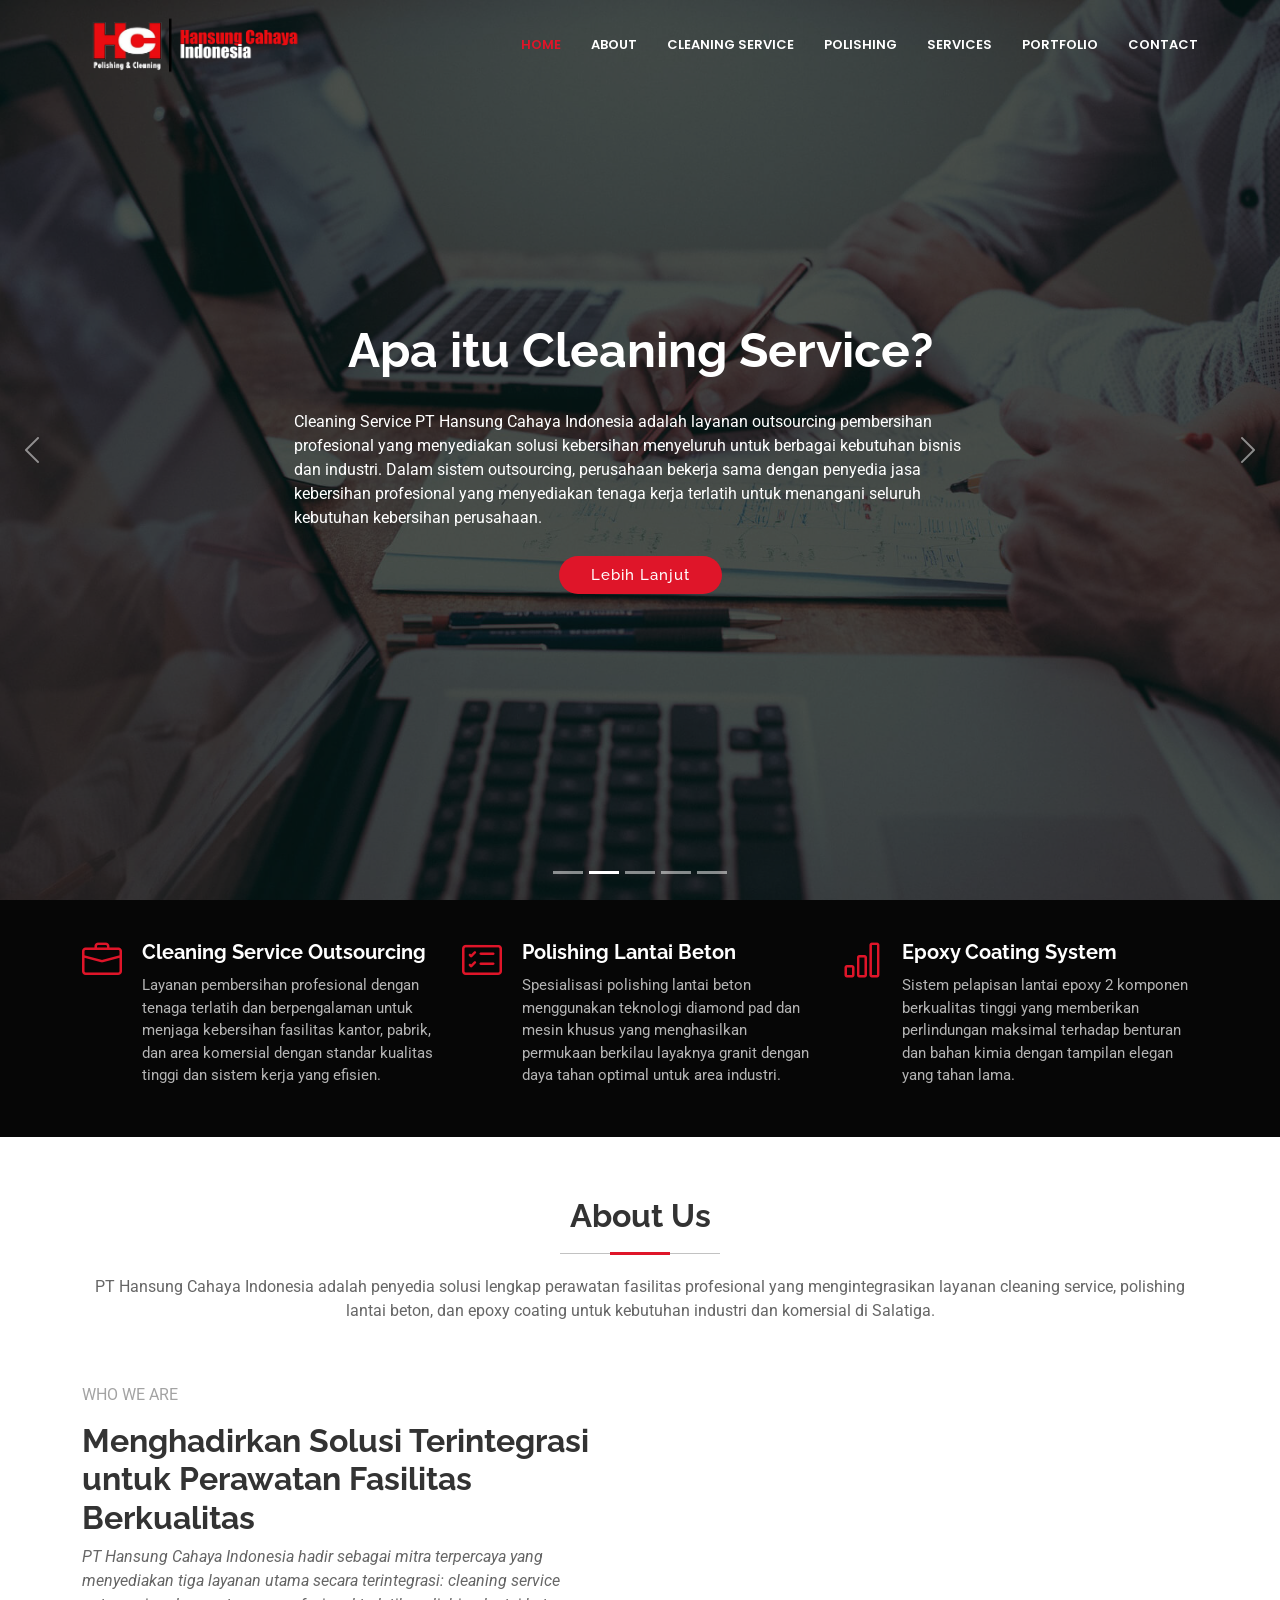
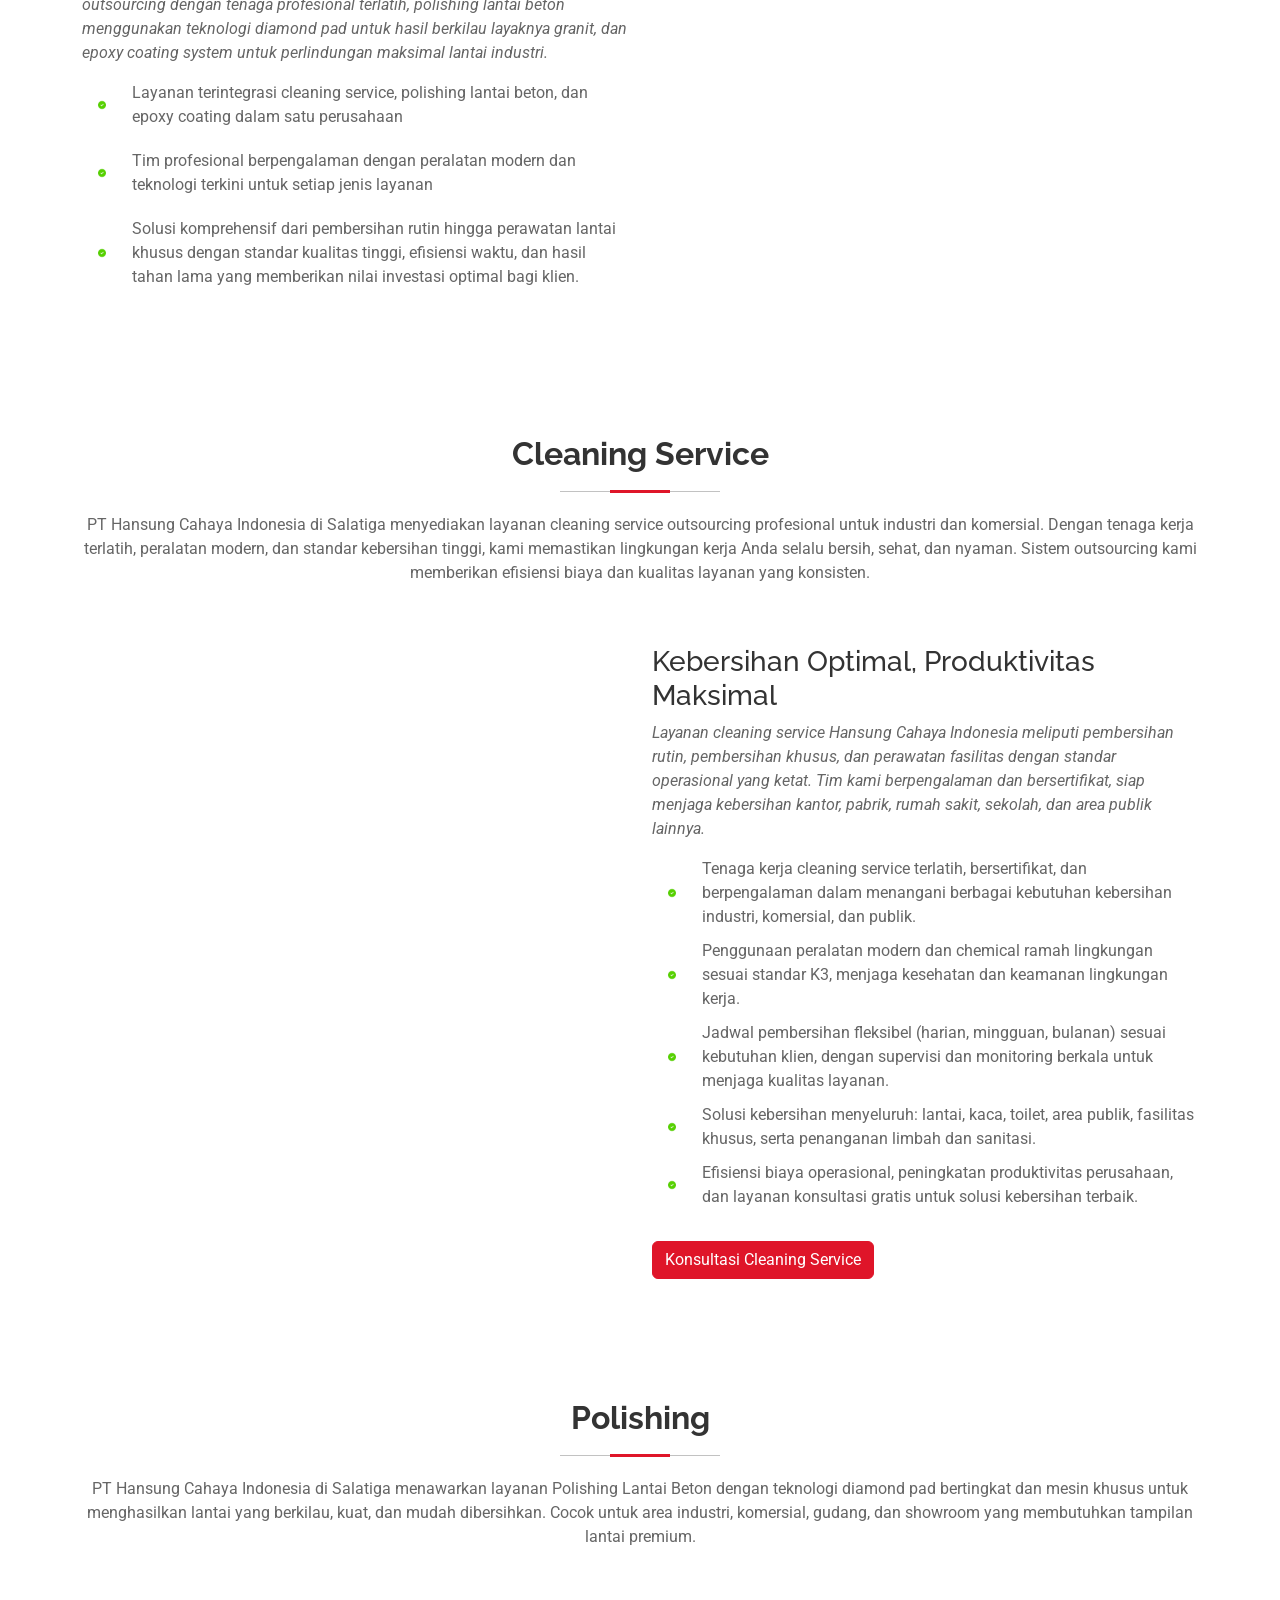
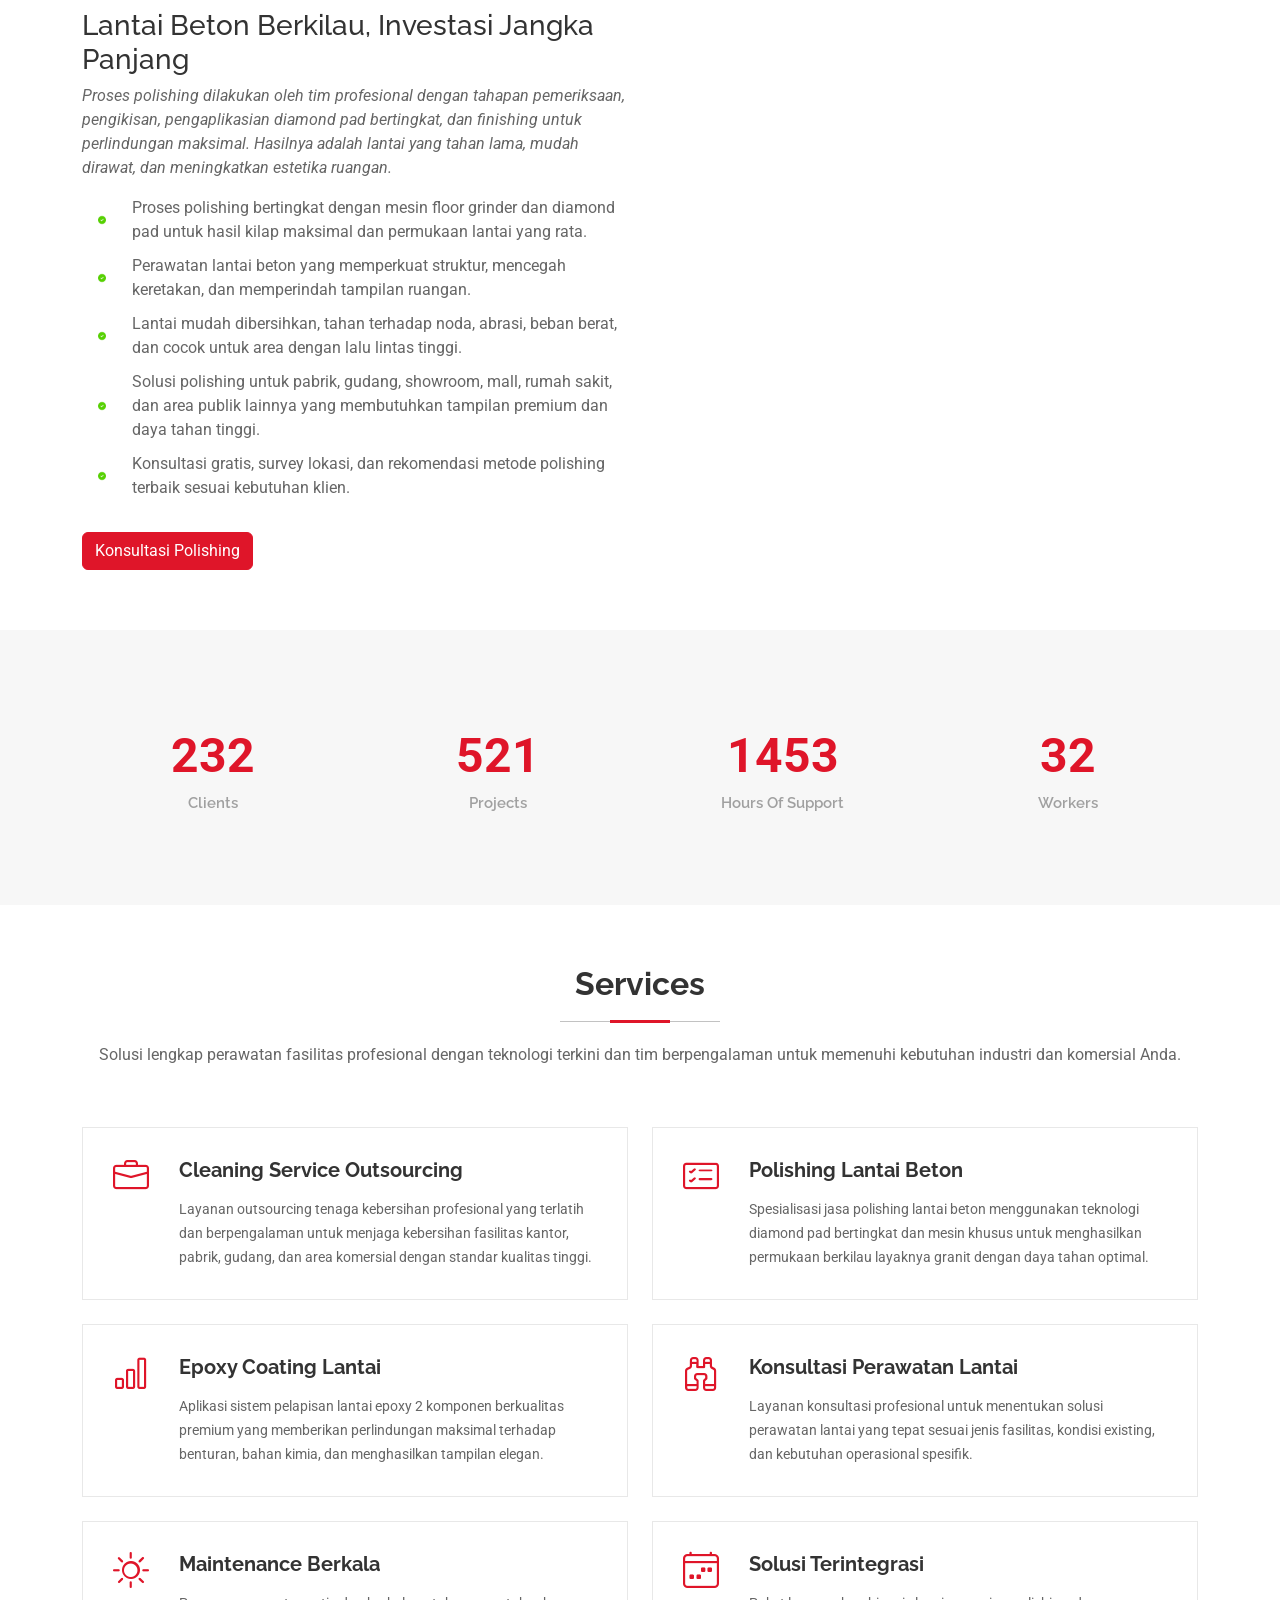
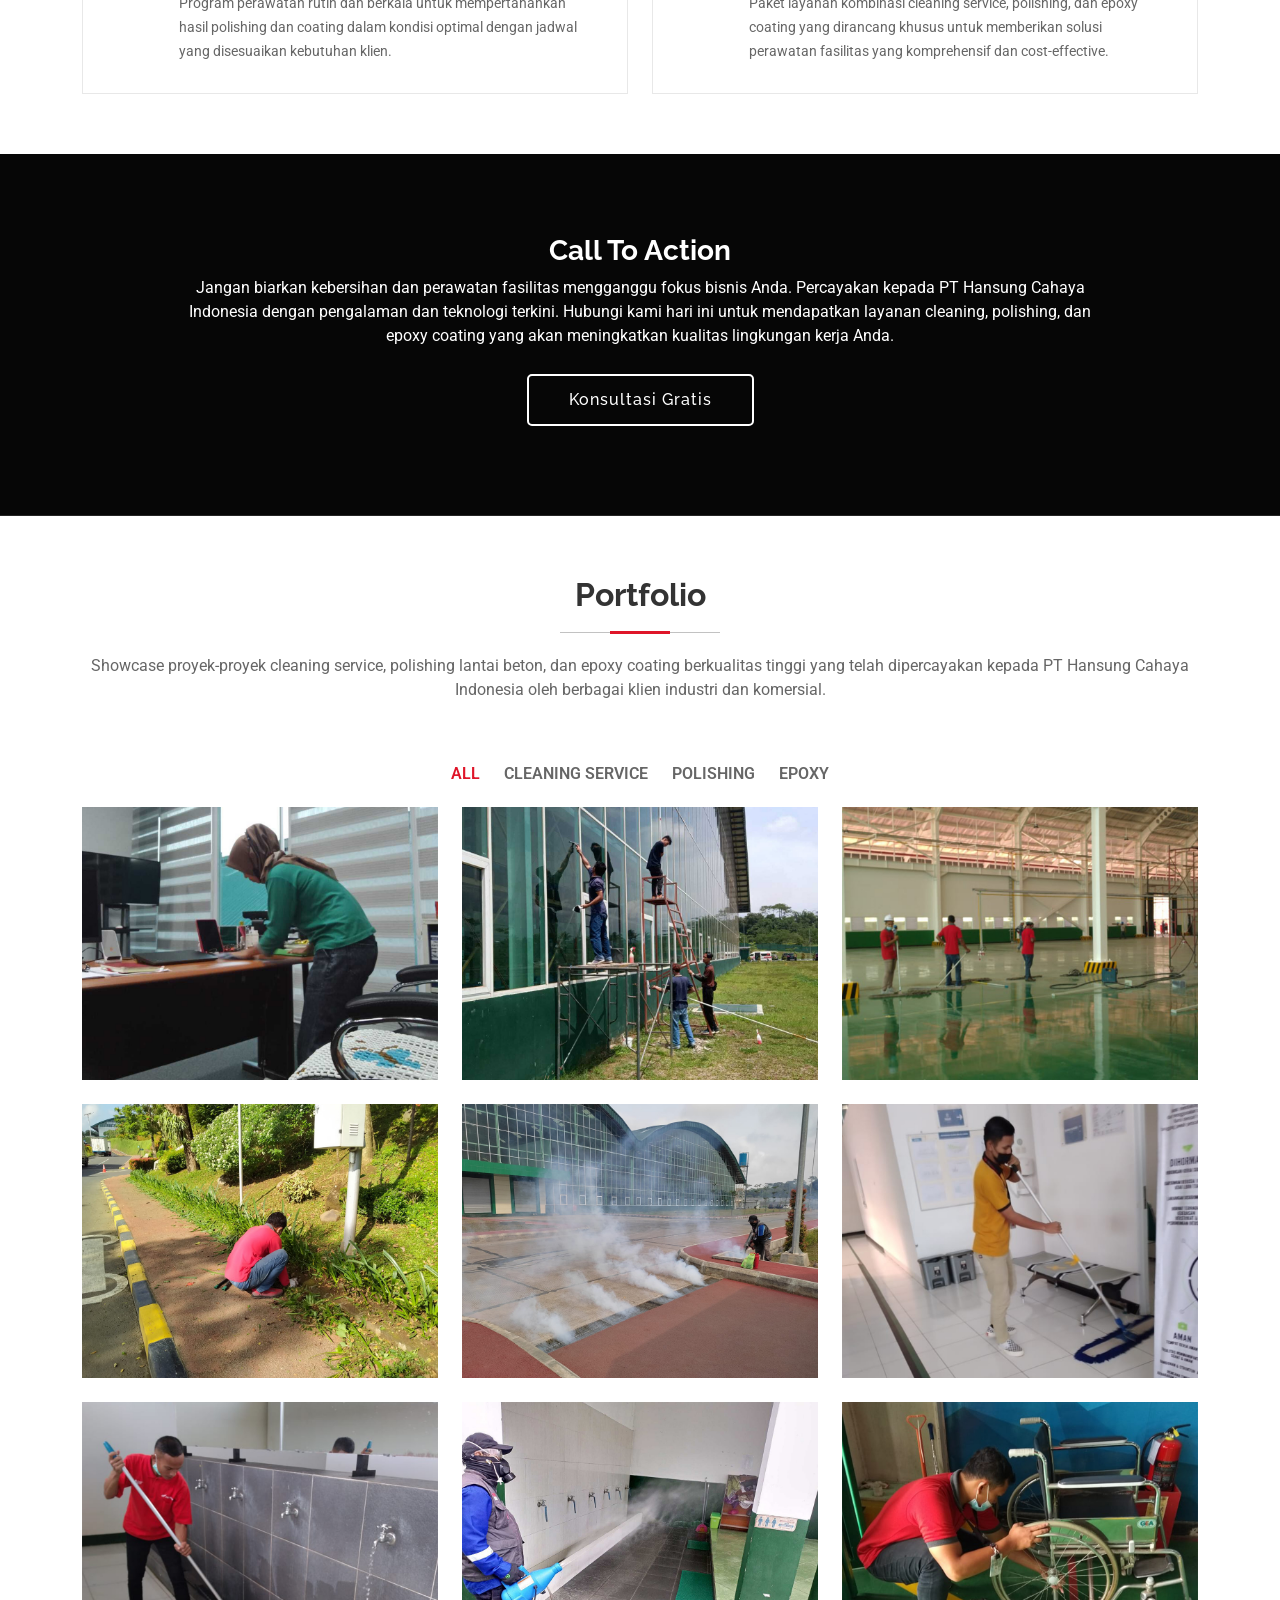
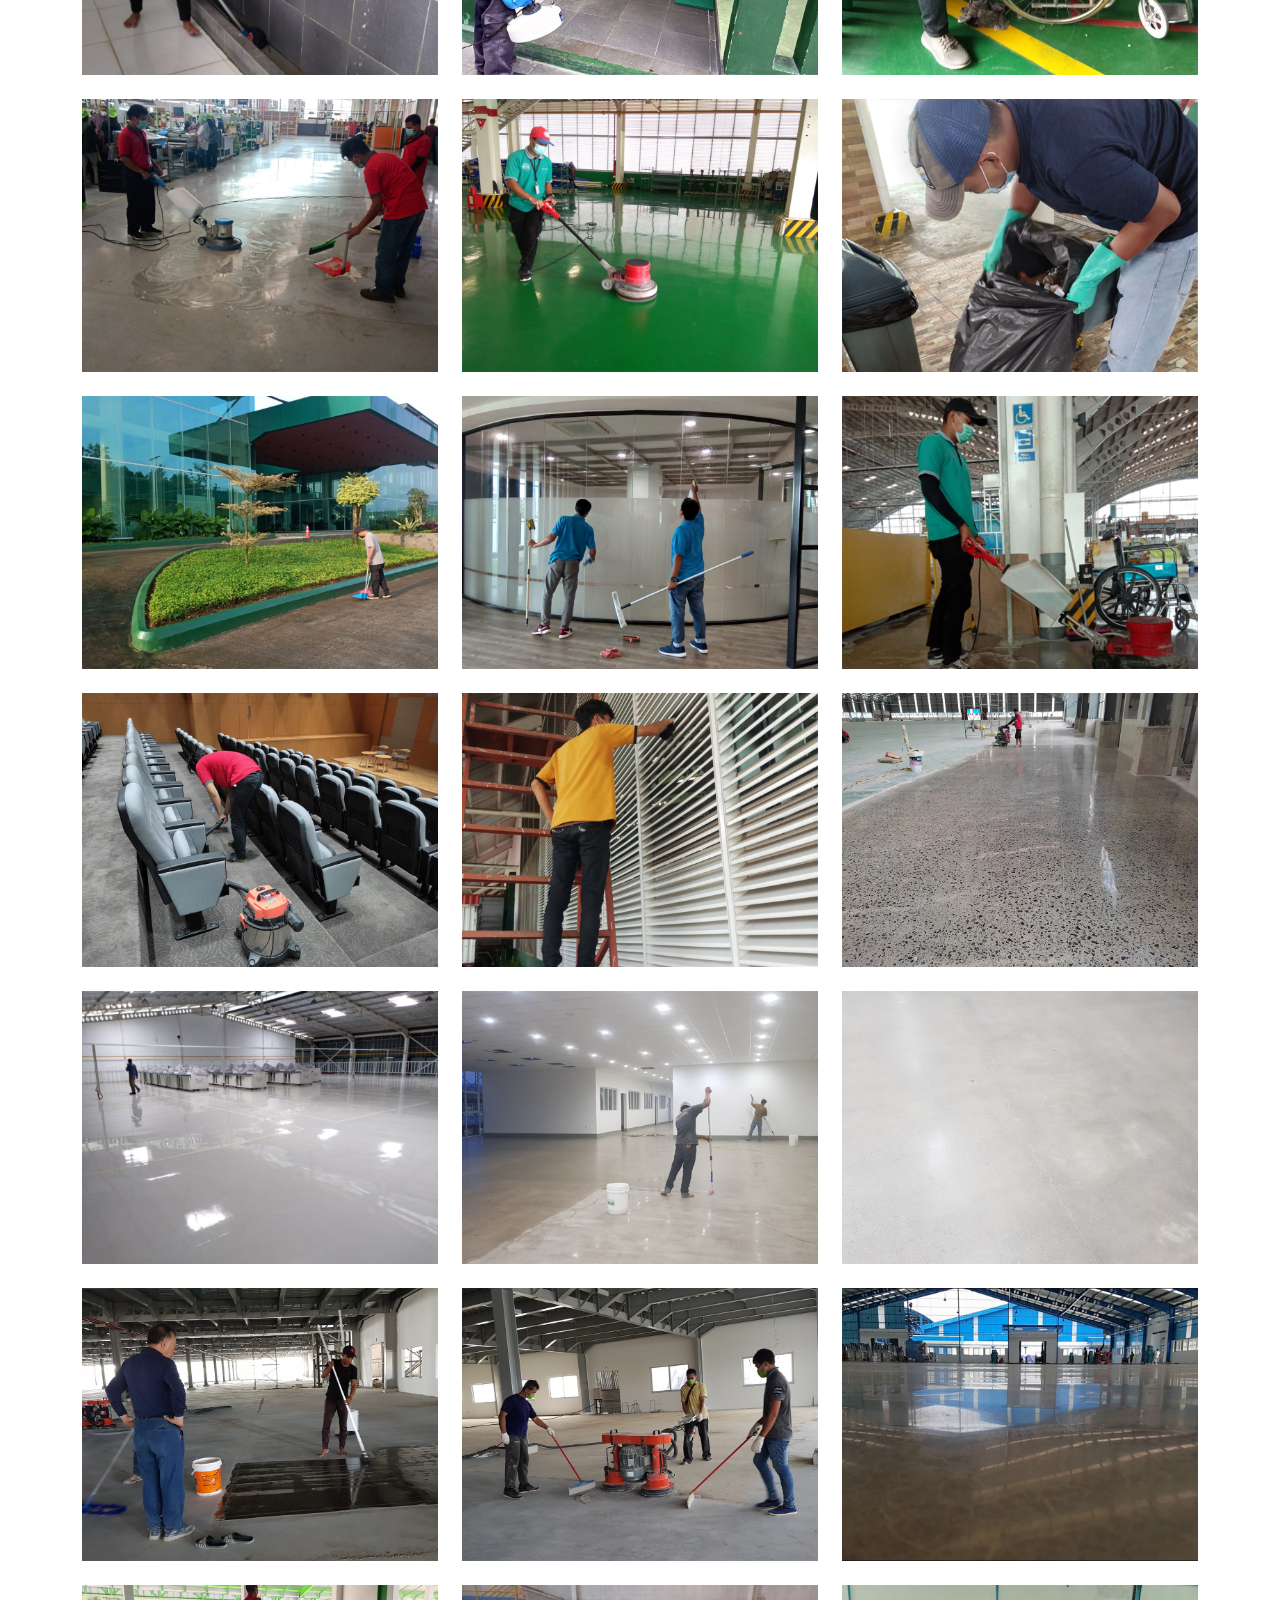
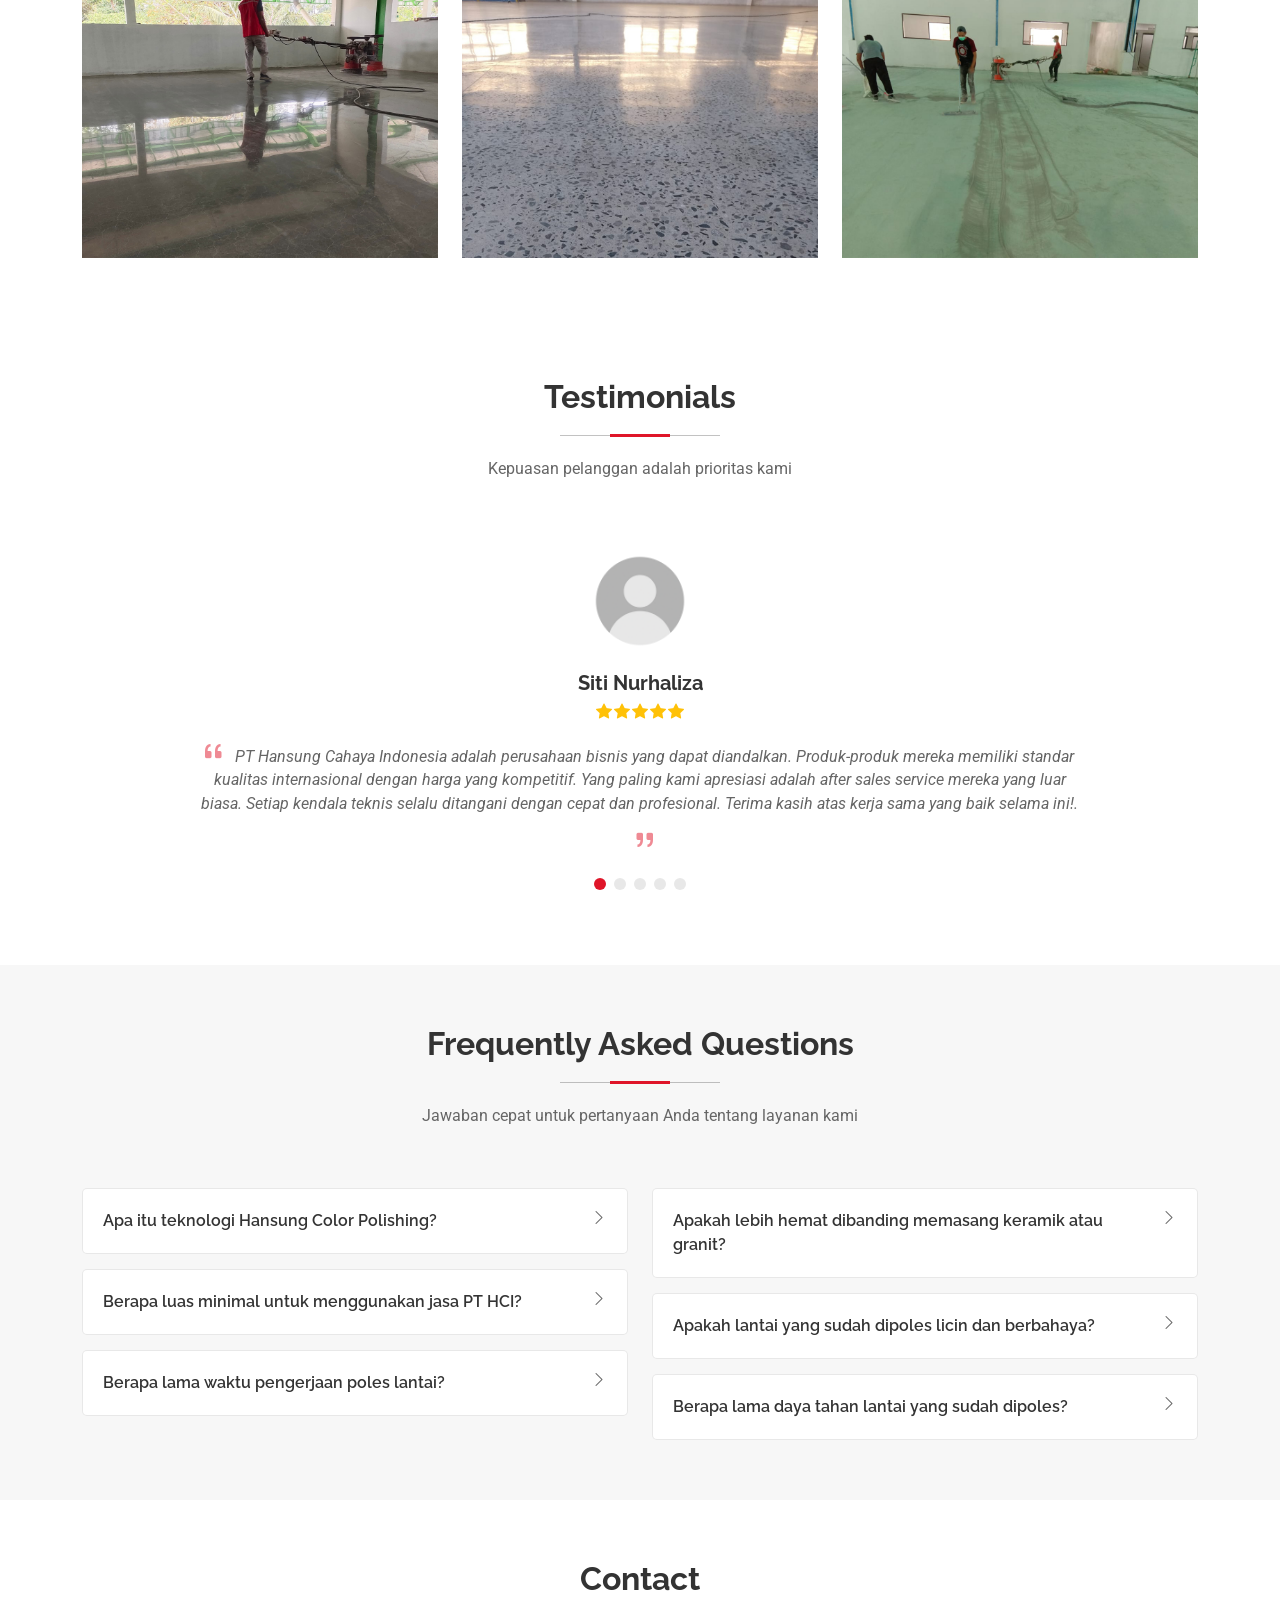
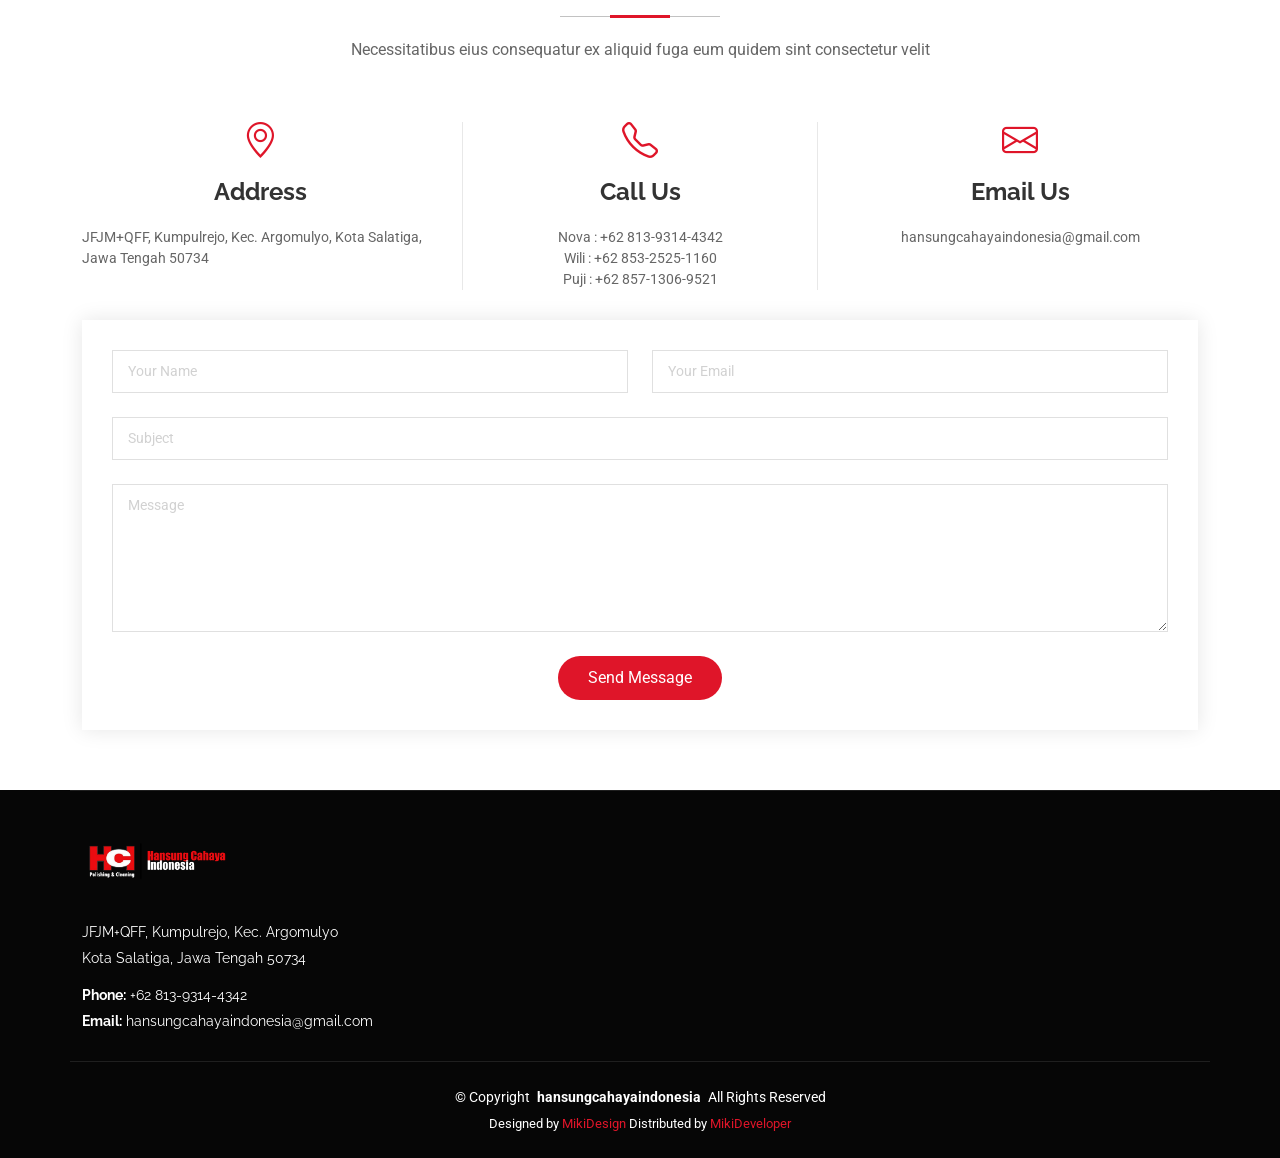
==== commit b9ea4686: "update minor web kantor" ====
--- a/index.html
+++ b/index.html
@@ -15,7 +15,9 @@
   <!-- Fonts -->
   <link href="https://fonts.googleapis.com" rel="preconnect">
   <link href="https://fonts.gstatic.com" rel="preconnect" crossorigin>
-  <link href="https://fonts.googleapis.com/css2?family=Roboto:ital,wght@0,100;0,300;0,400;0,500;0,700;0,900;1,100;1,300;1,400;1,500;1,700;1,900&family=Poppins:ital,wght@0,100;0,200;0,300;0,400;0,500;0,600;0,700;0,800;0,900;1,100;1,200;1,300;1,400;1,500;1,600;1,700;1,800;1,900&family=Raleway:ital,wght@0,100;0,200;0,300;0,400;0,500;0,600;0,700;0,800;0,900;1,100;1,200;1,300;1,400;1,500;1,600;1,700;1,800;1,900&display=swap" rel="stylesheet">
+  <link
+    href="https://fonts.googleapis.com/css2?family=Roboto:ital,wght@0,100;0,300;0,400;0,500;0,700;0,900;1,100;1,300;1,400;1,500;1,700;1,900&family=Poppins:ital,wght@0,100;0,200;0,300;0,400;0,500;0,600;0,700;0,800;0,900;1,100;1,200;1,300;1,400;1,500;1,600;1,700;1,800;1,900&family=Raleway:ital,wght@0,100;0,200;0,300;0,400;0,500;0,600;0,700;0,800;0,900;1,100;1,200;1,300;1,400;1,500;1,600;1,700;1,800;1,900&display=swap"
+    rel="stylesheet">
 
   <!-- Vendor CSS Files -->
   <link href="assets/vendor/bootstrap/css/bootstrap.min.css" rel="stylesheet">
@@ -51,12 +53,12 @@
         <ul>
           <li><a href="#hero" class="active">Home</a></li>
           <li><a href="#about">About</a></li>
-            <li><a href="#cleaning-service">Cleaning Service</a></li>
-            <li><a href="#polishing">Polishing</a></li>
+          <li><a href="#cleaning-service">Cleaning Service</a></li>
+          <li><a href="#polishing">Polishing</a></li>
           <li><a href="#services">Services</a></li>
           <li><a href="#portfolio">Portfolio</a></li>
-          <li><a href="blog.html">Blog</a></li>
-          </li>
+          <!-- <li><a href="blog.html">Blog</a></li>
+          </li> -->
           <li><a href="#contact">Contact</a></li>
         </ul>
         <i class="mobile-nav-toggle d-xl-none bi bi-list"></i>
@@ -76,7 +78,10 @@
           <img src="assets/img/hero-carousel/hero-carousel-1.jpg" alt="">
           <div class="carousel-container">
             <h2>PT Hansung Cahaya Indonesia</h2>
-            <p>PT Hansung Cahaya Indonesia adalah perusahaan profesional yang berlokasi di Salatiga, Jawa Tengah. Kami mengkhususkan diri dalam layanan Outsourcing Cleaning Service & Polishing Lantai Beton PT Hansung Cahaya Indonesia | Salatiga dengan standar kualitas tinggi. Dengan tim berpengalaman dan teknologi terkini, kami berkomitmen memberikan solusi pembersihan terbaik untuk kebutuhan industri dan komersial Anda.</p>
+            <p>PT Hansung Cahaya Indonesia adalah perusahaan profesional yang berlokasi di Salatiga, Jawa Tengah. Kami
+              mengkhususkan diri dalam layanan Outsourcing Cleaning Service & Polishing Lantai Beton PT Hansung Cahaya
+              Indonesia | Salatiga dengan standar kualitas tinggi. Dengan tim berpengalaman dan teknologi terkini, kami
+              berkomitmen memberikan solusi pembersihan terbaik untuk kebutuhan industri dan komersial Anda.</p>
             <a href="#featured-services" class="btn-get-started">Lebih Lanjut</a>
           </div>
         </div><!-- End Carousel Item -->
@@ -85,7 +90,10 @@
           <img src="assets/img/hero-carousel/hero-carousel-2.jpg" alt="">
           <div class="carousel-container">
             <h2>Apa itu Cleaning Service?</h2>
-            <p>Cleaning Service PT Hansung Cahaya Indonesia adalah layanan outsourcing pembersihan profesional yang menyediakan solusi kebersihan menyeluruh untuk berbagai kebutuhan bisnis dan industri. Dalam sistem outsourcing, perusahaan bekerja sama dengan penyedia jasa kebersihan profesional yang menyediakan tenaga kerja terlatih untuk menangani seluruh kebutuhan kebersihan perusahaan.</p>
+            <p>Cleaning Service PT Hansung Cahaya Indonesia adalah layanan outsourcing pembersihan profesional yang
+              menyediakan solusi kebersihan menyeluruh untuk berbagai kebutuhan bisnis dan industri. Dalam sistem
+              outsourcing, perusahaan bekerja sama dengan penyedia jasa kebersihan profesional yang menyediakan tenaga
+              kerja terlatih untuk menangani seluruh kebutuhan kebersihan perusahaan.</p>
             <a href="#featured-services" class="btn-get-started">Lebih Lanjut</a>
           </div>
         </div><!-- End Carousel Item -->
@@ -94,7 +102,10 @@
           <img src="assets/img/hero-carousel/hero-carousel-3.jpg" alt="">
           <div class="carousel-container">
             <h2>Apa itu Polishing?</h2>
-            <p>Polishing Lantai Beton adalah layanan spesialis PT Hansung Cahaya Indonesia yang memberikan solusi perawatan lantai beton dengan hasil berkualitas tinggi. Poles lantai beton merupakan proses di lakukan dengan mengikis lapisan atas beton menggunakan mesin floor grinder atau mesin poles lantai beton khusus dan diamond pad bertingkat hingga mencapai tingkat kilap tertentu. </p>
+            <p>Polishing Lantai Beton adalah layanan spesialis PT Hansung Cahaya Indonesia yang memberikan solusi
+              perawatan lantai beton dengan hasil berkualitas tinggi. Poles lantai beton merupakan proses di lakukan
+              dengan mengikis lapisan atas beton menggunakan mesin floor grinder atau mesin poles lantai beton khusus
+              dan diamond pad bertingkat hingga mencapai tingkat kilap tertentu. </p>
             <a href="#featured-services" class="btn-get-started">Lebih Lanjut</a>
           </div>
         </div><!-- End Carousel Item -->
@@ -103,7 +114,10 @@
           <img src="assets/img/hero-carousel/hero-carousel-4.jpg" alt="">
           <div class="carousel-container">
             <h2>Apa itu Epoxy?</h2>
-            <p>Polishing Lantai Beton adalah layanan spesialis PT Hansung Cahaya Indonesia yang memberikan solusi perawatan lantai beton dengan hasil berkualitas tinggi. Poles lantai beton merupakan proses di lakukan dengan mengikis lapisan atas beton menggunakan mesin floor grinder atau mesin poles lantai beton khusus dan diamond pad bertingkat hingga mencapai tingkat kilap tertentu. </p>
+            <p>Polishing Lantai Beton adalah layanan spesialis PT Hansung Cahaya Indonesia yang memberikan solusi
+              perawatan lantai beton dengan hasil berkualitas tinggi. Poles lantai beton merupakan proses di lakukan
+              dengan mengikis lapisan atas beton menggunakan mesin floor grinder atau mesin poles lantai beton khusus
+              dan diamond pad bertingkat hingga mencapai tingkat kilap tertentu. </p>
             <a href="#featured-services" class="btn-get-started">Lebih Lanjut</a>
           </div>
         </div><!-- End Carousel Item -->
@@ -112,7 +126,9 @@
           <img src="assets/img/hero-carousel/hero-carousel-5.jpg" alt="">
           <div class="carousel-container">
             <h2>Solusi Profesional untuk Kebutuhan Perawatan Fasilitas Anda</h2>
-            <p>PT Hansung Cahaya Indonesia menyediakan layanan cleaning service outsourcing, polishing lantai beton, dan epoxy coating dengan standar kualitas tinggi. Tim profesional kami siap memberikan solusi terbaik untuk menjaga kebersihan dan keindahan fasilitas industri maupun komersial Anda di Salatiga dan sekitarnya.</p>
+            <p>PT Hansung Cahaya Indonesia menyediakan layanan cleaning service outsourcing, polishing lantai beton, dan
+              epoxy coating dengan standar kualitas tinggi. Tim profesional kami siap memberikan solusi terbaik untuk
+              menjaga kebersihan dan keindahan fasilitas industri maupun komersial Anda di Salatiga dan sekitarnya.</p>
             <a href="#featured-services" class="btn-get-started">Lebih Lanjut</a>
           </div>
         </div><!-- End Carousel Item -->
@@ -142,7 +158,9 @@
             <div class="icon flex-shrink-0"><i class="bi bi-briefcase"></i></div>
             <div>
               <h4 class="title">Cleaning Service Outsourcing</h4>
-              <p class="description">Layanan pembersihan profesional dengan tenaga terlatih dan berpengalaman untuk menjaga kebersihan fasilitas kantor, pabrik, dan area komersial dengan standar kualitas tinggi dan sistem kerja yang efisien.</p>
+              <p class="description">Layanan pembersihan profesional dengan tenaga terlatih dan berpengalaman untuk
+                menjaga kebersihan fasilitas kantor, pabrik, dan area komersial dengan standar kualitas tinggi dan
+                sistem kerja yang efisien.</p>
             </div>
           </div>
           <!-- End Service Item -->
@@ -151,7 +169,9 @@
             <div class="icon flex-shrink-0"><i class="bi bi-card-checklist"></i></div>
             <div>
               <h4 class="title">Polishing Lantai Beton</h4>
-              <p class="description">Spesialisasi polishing lantai beton menggunakan teknologi diamond pad dan mesin khusus yang menghasilkan permukaan berkilau layaknya granit dengan daya tahan optimal untuk area industri.</p>
+              <p class="description">Spesialisasi polishing lantai beton menggunakan teknologi diamond pad dan mesin
+                khusus yang menghasilkan permukaan berkilau layaknya granit dengan daya tahan optimal untuk area
+                industri.</p>
             </div>
           </div><!-- End Service Item -->
 
@@ -159,7 +179,8 @@
             <div class="icon flex-shrink-0"><i class="bi bi-bar-chart"></i></div>
             <div>
               <h4 class="title">Epoxy Coating System</h4>
-              <p class="description">Sistem pelapisan lantai epoxy 2 komponen berkualitas tinggi yang memberikan perlindungan maksimal terhadap benturan dan bahan kimia dengan tampilan elegan yang tahan lama.</p>
+              <p class="description">Sistem pelapisan lantai epoxy 2 komponen berkualitas tinggi yang memberikan
+                perlindungan maksimal terhadap benturan dan bahan kimia dengan tampilan elegan yang tahan lama.</p>
             </div>
           </div><!-- End Service Item -->
 
@@ -175,38 +196,62 @@
       <!-- Section Title -->
       <div class="container section-title" data-aos="fade-up">
         <h2>About Us</h2>
-        <p>PT Hansung Cahaya Indonesia adalah penyedia solusi lengkap perawatan fasilitas profesional yang mengintegrasikan layanan cleaning service, polishing lantai beton, dan epoxy coating untuk kebutuhan industri dan komersial di Salatiga.</p>
+        <p>PT Hansung Cahaya Indonesia adalah penyedia solusi lengkap perawatan fasilitas profesional yang
+          mengintegrasikan layanan cleaning service, polishing lantai beton, dan epoxy coating untuk kebutuhan industri
+          dan komersial di Salatiga.</p>
       </div><!-- End Section Title -->
 
       <div class="container">
 
         <div class="row gy-4">
 
-          <div class="col-lg-6 content" data-aos="fade-right" data-aos-delay="80" data-aos-duration="800" data-aos-once="true">
+          <div class="col-lg-6 content" data-aos="fade-right" data-aos-delay="80" data-aos-duration="800"
+            data-aos-once="true">
             <p class="who-we-are" data-aos="fade-up" data-aos-delay="140">Who We Are</p>
-            <h3 data-aos="fade-up" data-aos-delay="200">Menghadirkan Solusi Terintegrasi untuk Perawatan Fasilitas Berkualitas</h3>
+            <h3 data-aos="fade-up" data-aos-delay="200">Menghadirkan Solusi Terintegrasi untuk Perawatan Fasilitas
+              Berkualitas</h3>
             <p class="fst-italic" data-aos="fade-up" data-aos-delay="260">
-              PT Hansung Cahaya Indonesia hadir sebagai mitra terpercaya yang menyediakan tiga layanan utama secara terintegrasi: cleaning service outsourcing dengan tenaga profesional terlatih, polishing lantai beton menggunakan teknologi diamond pad untuk hasil berkilau layaknya granit, dan epoxy coating system untuk perlindungan maksimal lantai industri.
+              PT Hansung Cahaya Indonesia hadir sebagai mitra terpercaya yang menyediakan tiga layanan utama secara
+              terintegrasi: cleaning service outsourcing dengan tenaga profesional terlatih, polishing lantai beton
+              menggunakan teknologi diamond pad untuk hasil berkilau layaknya granit, dan epoxy coating system untuk
+              perlindungan maksimal lantai industri.
             </p>
             <ul>
-              <li style="display:flex;align-items:center;margin-bottom:10px;" data-aos="fade-up" data-aos-delay="320"><img src="assets/img/fd.gif" alt="centang hijau" style="width:40px;vertical-align:middle;margin-right:10px;"> <span>Layanan terintegrasi cleaning service, polishing lantai beton, dan epoxy coating dalam satu perusahaan</span></li>
-              <li style="display:flex;align-items:center;margin-bottom:10px;" data-aos="fade-up" data-aos-delay="360"><img src="assets/img/fd.gif" alt="centang hijau" style="width:40px;vertical-align:middle;margin-right:10px;"> <span>Tim profesional berpengalaman dengan peralatan modern dan teknologi terkini untuk setiap jenis layanan</span></li>
-              <li style="display:flex;align-items:center;margin-bottom:10px;" data-aos="fade-up" data-aos-delay="400"><img src="assets/img/fd.gif" alt="centang hijau" style="width:40px;vertical-align:middle;margin-right:10px;"> <span>Solusi komprehensif dari pembersihan rutin hingga perawatan lantai khusus dengan standar kualitas tinggi, efisiensi waktu, dan hasil tahan lama yang memberikan nilai investasi optimal bagi klien.</span></li>
+              <li style="display:flex;align-items:center;margin-bottom:10px;" data-aos="fade-up" data-aos-delay="320">
+                <img src="assets/img/fd.gif" alt="centang hijau"
+                  style="width:40px;vertical-align:middle;margin-right:10px;"> <span>Layanan terintegrasi cleaning
+                  service, polishing lantai beton, dan epoxy coating dalam satu perusahaan</span>
+              </li>
+              <li style="display:flex;align-items:center;margin-bottom:10px;" data-aos="fade-up" data-aos-delay="360">
+                <img src="assets/img/fd.gif" alt="centang hijau"
+                  style="width:40px;vertical-align:middle;margin-right:10px;"> <span>Tim profesional berpengalaman
+                  dengan peralatan modern dan teknologi terkini untuk setiap jenis layanan</span>
+              </li>
+              <li style="display:flex;align-items:center;margin-bottom:10px;" data-aos="fade-up" data-aos-delay="400">
+                <img src="assets/img/fd.gif" alt="centang hijau"
+                  style="width:40px;vertical-align:middle;margin-right:10px;"> <span>Solusi komprehensif dari
+                  pembersihan rutin hingga perawatan lantai khusus dengan standar kualitas tinggi, efisiensi waktu, dan
+                  hasil tahan lama yang memberikan nilai investasi optimal bagi klien.</span>
+              </li>
             </ul>
           </div>
 
-          <div class="col-lg-6 about-images" data-aos="fade-left" data-aos-delay="200" data-aos-duration="800" data-aos-once="true">
+          <div class="col-lg-6 about-images" data-aos="fade-left" data-aos-delay="200" data-aos-duration="800"
+            data-aos-once="true">
             <div class="row gy-4">
               <div class="col-lg-6">
-                <img src="assets/img/about-company-1.jpg" class="img-fluid" alt="" data-aos="zoom-in" data-aos-delay="150" data-aos-duration="700" data-aos-once="true">
+                <img src="assets/img/about-company-1.jpg" class="img-fluid" alt="" data-aos="zoom-in"
+                  data-aos-delay="150" data-aos-duration="700" data-aos-once="true">
               </div>
               <div class="col-lg-6">
                 <div class="row gy-4">
                   <div class="col-lg-12">
-                    <img src="assets/img/about-company-2.jpg" class="img-fluid" alt="" data-aos="zoom-in" data-aos-delay="200" data-aos-duration="700" data-aos-once="true">
+                    <img src="assets/img/about-company-2.jpg" class="img-fluid" alt="" data-aos="zoom-in"
+                      data-aos-delay="200" data-aos-duration="700" data-aos-once="true">
                   </div>
                   <div class="col-lg-12">
-                    <img src="assets/img/about-company-3.jpg" class="img-fluid" alt="" data-aos="zoom-in" data-aos-delay="250" data-aos-duration="700" data-aos-once="true">
+                    <img src="assets/img/about-company-3.jpg" class="img-fluid" alt="" data-aos="zoom-in"
+                      data-aos-delay="250" data-aos-duration="700" data-aos-once="true">
                   </div>
                 </div>
               </div>
@@ -223,7 +268,10 @@
     <section id="cleaning-service" class="cleaning-service section">
       <div class="container section-title" data-aos="fade-up">
         <h2>Cleaning Service</h2>
-        <p>PT Hansung Cahaya Indonesia di Salatiga menyediakan layanan cleaning service outsourcing profesional untuk industri dan komersial. Dengan tenaga kerja terlatih, peralatan modern, dan standar kebersihan tinggi, kami memastikan lingkungan kerja Anda selalu bersih, sehat, dan nyaman. Sistem outsourcing kami memberikan efisiensi biaya dan kualitas layanan yang konsisten.</p>
+        <p>PT Hansung Cahaya Indonesia di Salatiga menyediakan layanan cleaning service outsourcing profesional untuk
+          industri dan komersial. Dengan tenaga kerja terlatih, peralatan modern, dan standar kebersihan tinggi, kami
+          memastikan lingkungan kerja Anda selalu bersih, sehat, dan nyaman. Sistem outsourcing kami memberikan
+          efisiensi biaya dan kualitas layanan yang konsisten.</p>
       </div>
       <div class="container">
         <div class="row gy-4">
@@ -240,10 +288,12 @@
                   <img src="assets/img/cleaning/cleaning3.jpg" class="d-block w-100" alt="Cleaning Service 3">
                 </div>
               </div>
-              <button class="carousel-control-prev" type="button" data-bs-target="#cleaning-carousel" data-bs-slide="prev">
+              <button class="carousel-control-prev" type="button" data-bs-target="#cleaning-carousel"
+                data-bs-slide="prev">
                 <span class="carousel-control-prev-icon" aria-hidden="true"></span>
               </button>
-              <button class="carousel-control-next" type="button" data-bs-target="#cleaning-carousel" data-bs-slide="next">
+              <button class="carousel-control-next" type="button" data-bs-target="#cleaning-carousel"
+                data-bs-slide="next">
                 <span class="carousel-control-next-icon" aria-hidden="true"></span>
               </button>
             </div>
@@ -251,16 +301,34 @@
           <div class="col-lg-6 content" data-aos="fade-up" data-aos-delay="100">
             <h3>Kebersihan Optimal, Produktivitas Maksimal</h3>
             <p class="fst-italic">
-              Layanan cleaning service Hansung Cahaya Indonesia meliputi pembersihan rutin, pembersihan khusus, dan perawatan fasilitas dengan standar operasional yang ketat. Tim kami berpengalaman dan bersertifikat, siap menjaga kebersihan kantor, pabrik, rumah sakit, sekolah, dan area publik lainnya.
+              Layanan cleaning service Hansung Cahaya Indonesia meliputi pembersihan rutin, pembersihan khusus, dan
+              perawatan fasilitas dengan standar operasional yang ketat. Tim kami berpengalaman dan bersertifikat, siap
+              menjaga kebersihan kantor, pabrik, rumah sakit, sekolah, dan area publik lainnya.
             </p>
             <ul style="list-style:none; padding-left:0;">
-              <li style="display:flex;align-items:center;margin-bottom:10px;"><img src="assets/img/fd.gif" alt="centang hijau" style="width:40px;vertical-align:middle;margin-right:10px;"> <span>Tenaga kerja cleaning service terlatih, bersertifikat, dan berpengalaman dalam menangani berbagai kebutuhan kebersihan industri, komersial, dan publik.</span></li>
-              <li style="display:flex;align-items:center;margin-bottom:10px;"><img src="assets/img/fd.gif" alt="centang hijau" style="width:40px;vertical-align:middle;margin-right:10px;"> <span>Penggunaan peralatan modern dan chemical ramah lingkungan sesuai standar K3, menjaga kesehatan dan keamanan lingkungan kerja.</span></li>
-              <li style="display:flex;align-items:center;margin-bottom:10px;"><img src="assets/img/fd.gif" alt="centang hijau" style="width:40px;vertical-align:middle;margin-right:10px;"> <span>Jadwal pembersihan fleksibel (harian, mingguan, bulanan) sesuai kebutuhan klien, dengan supervisi dan monitoring berkala untuk menjaga kualitas layanan.</span></li>
-              <li style="display:flex;align-items:center;margin-bottom:10px;"><img src="assets/img/fd.gif" alt="centang hijau" style="width:40px;vertical-align:middle;margin-right:10px;"> <span>Solusi kebersihan menyeluruh: lantai, kaca, toilet, area publik, fasilitas khusus, serta penanganan limbah dan sanitasi.</span></li>
-              <li style="display:flex;align-items:center;margin-bottom:10px;"><img src="assets/img/fd.gif" alt="centang hijau" style="width:40px;vertical-align:middle;margin-right:10px;"> <span>Efisiensi biaya operasional, peningkatan produktivitas perusahaan, dan layanan konsultasi gratis untuk solusi kebersihan terbaik.</span></li>
+              <li style="display:flex;align-items:center;margin-bottom:10px;"><img src="assets/img/fd.gif"
+                  alt="centang hijau" style="width:40px;vertical-align:middle;margin-right:10px;"> <span>Tenaga kerja
+                  cleaning service terlatih, bersertifikat, dan berpengalaman dalam menangani berbagai kebutuhan
+                  kebersihan industri, komersial, dan publik.</span></li>
+              <li style="display:flex;align-items:center;margin-bottom:10px;"><img src="assets/img/fd.gif"
+                  alt="centang hijau" style="width:40px;vertical-align:middle;margin-right:10px;"> <span>Penggunaan
+                  peralatan modern dan chemical ramah lingkungan sesuai standar K3, menjaga kesehatan dan keamanan
+                  lingkungan kerja.</span></li>
+              <li style="display:flex;align-items:center;margin-bottom:10px;"><img src="assets/img/fd.gif"
+                  alt="centang hijau" style="width:40px;vertical-align:middle;margin-right:10px;"> <span>Jadwal
+                  pembersihan fleksibel (harian, mingguan, bulanan) sesuai kebutuhan klien, dengan supervisi dan
+                  monitoring berkala untuk menjaga kualitas layanan.</span></li>
+              <li style="display:flex;align-items:center;margin-bottom:10px;"><img src="assets/img/fd.gif"
+                  alt="centang hijau" style="width:40px;vertical-align:middle;margin-right:10px;"> <span>Solusi
+                  kebersihan menyeluruh: lantai, kaca, toilet, area publik, fasilitas khusus, serta penanganan limbah
+                  dan sanitasi.</span></li>
+              <li style="display:flex;align-items:center;margin-bottom:10px;"><img src="assets/img/fd.gif"
+                  alt="centang hijau" style="width:40px;vertical-align:middle;margin-right:10px;"> <span>Efisiensi biaya
+                  operasional, peningkatan produktivitas perusahaan, dan layanan konsultasi gratis untuk solusi
+                  kebersihan terbaik.</span></li>
             </ul>
-            <a href="https://wa.me/6281393144342?text=Halo%20saya%20ingin%20konsultasi%20tentang%20Cleaning%20Service" target="_blank" class="btn btn-primary mt-3">Konsultasi Cleaning Service</a>
+            <a href="https://wa.me/6281393144342?text=Halo%20saya%20ingin%20konsultasi%20tentang%20Cleaning%20Service"
+              target="_blank" class="btn btn-primary mt-3">Konsultasi Cleaning Service</a>
           </div>
         </div>
       </div>
@@ -270,23 +338,42 @@
     <section id="polishing" class="polishing section">
       <div class="container section-title" data-aos="fade-up">
         <h2>Polishing</h2>
-        <p>PT Hansung Cahaya Indonesia di Salatiga menawarkan layanan Polishing Lantai Beton dengan teknologi diamond pad bertingkat dan mesin khusus untuk menghasilkan lantai yang berkilau, kuat, dan mudah dibersihkan. Cocok untuk area industri, komersial, gudang, dan showroom yang membutuhkan tampilan lantai premium.</p>
+        <p>PT Hansung Cahaya Indonesia di Salatiga menawarkan layanan Polishing Lantai Beton dengan teknologi diamond
+          pad bertingkat dan mesin khusus untuk menghasilkan lantai yang berkilau, kuat, dan mudah dibersihkan. Cocok
+          untuk area industri, komersial, gudang, dan showroom yang membutuhkan tampilan lantai premium.</p>
       </div>
       <div class="container">
         <div class="row gy-4">
           <div class="col-lg-6 content" data-aos="fade-up" data-aos-delay="100">
             <h3>Lantai Beton Berkilau, Investasi Jangka Panjang</h3>
             <p class="fst-italic">
-              Proses polishing dilakukan oleh tim profesional dengan tahapan pemeriksaan, pengikisan, pengaplikasian diamond pad bertingkat, dan finishing untuk perlindungan maksimal. Hasilnya adalah lantai yang tahan lama, mudah dirawat, dan meningkatkan estetika ruangan.
+              Proses polishing dilakukan oleh tim profesional dengan tahapan pemeriksaan, pengikisan, pengaplikasian
+              diamond pad bertingkat, dan finishing untuk perlindungan maksimal. Hasilnya adalah lantai yang tahan lama,
+              mudah dirawat, dan meningkatkan estetika ruangan.
             </p>
             <ul style="list-style:none; padding-left:0;">
-              <li style="display:flex;align-items:center;margin-bottom:10px;"><img src="assets/img/fd.gif" alt="centang hijau" style="width:40px;vertical-align:middle;margin-right:10px;"> <span>Proses polishing bertingkat dengan mesin floor grinder dan diamond pad untuk hasil kilap maksimal dan permukaan lantai yang rata.</span></li>
-              <li style="display:flex;align-items:center;margin-bottom:10px;"><img src="assets/img/fd.gif" alt="centang hijau" style="width:40px;vertical-align:middle;margin-right:10px;"> <span>Perawatan lantai beton yang memperkuat struktur, mencegah keretakan, dan memperindah tampilan ruangan.</span></li>
-              <li style="display:flex;align-items:center;margin-bottom:10px;"><img src="assets/img/fd.gif" alt="centang hijau" style="width:40px;vertical-align:middle;margin-right:10px;"> <span>Lantai mudah dibersihkan, tahan terhadap noda, abrasi, beban berat, dan cocok untuk area dengan lalu lintas tinggi.</span></li>
-              <li style="display:flex;align-items:center;margin-bottom:10px;"><img src="assets/img/fd.gif" alt="centang hijau" style="width:40px;vertical-align:middle;margin-right:10px;"> <span>Solusi polishing untuk pabrik, gudang, showroom, mall, rumah sakit, dan area publik lainnya yang membutuhkan tampilan premium dan daya tahan tinggi.</span></li>
-              <li style="display:flex;align-items:center;margin-bottom:10px;"><img src="assets/img/fd.gif" alt="centang hijau" style="width:40px;vertical-align:middle;margin-right:10px;"> <span>Konsultasi gratis, survey lokasi, dan rekomendasi metode polishing terbaik sesuai kebutuhan klien.</span></li>
+              <li style="display:flex;align-items:center;margin-bottom:10px;"><img src="assets/img/fd.gif"
+                  alt="centang hijau" style="width:40px;vertical-align:middle;margin-right:10px;"> <span>Proses
+                  polishing bertingkat dengan mesin floor grinder dan diamond pad untuk hasil kilap maksimal dan
+                  permukaan lantai yang rata.</span></li>
+              <li style="display:flex;align-items:center;margin-bottom:10px;"><img src="assets/img/fd.gif"
+                  alt="centang hijau" style="width:40px;vertical-align:middle;margin-right:10px;"> <span>Perawatan
+                  lantai beton yang memperkuat struktur, mencegah keretakan, dan memperindah tampilan ruangan.</span>
+              </li>
+              <li style="display:flex;align-items:center;margin-bottom:10px;"><img src="assets/img/fd.gif"
+                  alt="centang hijau" style="width:40px;vertical-align:middle;margin-right:10px;"> <span>Lantai mudah
+                  dibersihkan, tahan terhadap noda, abrasi, beban berat, dan cocok untuk area dengan lalu lintas
+                  tinggi.</span></li>
+              <li style="display:flex;align-items:center;margin-bottom:10px;"><img src="assets/img/fd.gif"
+                  alt="centang hijau" style="width:40px;vertical-align:middle;margin-right:10px;"> <span>Solusi
+                  polishing untuk pabrik, gudang, showroom, mall, rumah sakit, dan area publik lainnya yang membutuhkan
+                  tampilan premium dan daya tahan tinggi.</span></li>
+              <li style="display:flex;align-items:center;margin-bottom:10px;"><img src="assets/img/fd.gif"
+                  alt="centang hijau" style="width:40px;vertical-align:middle;margin-right:10px;"> <span>Konsultasi
+                  gratis, survey lokasi, dan rekomendasi metode polishing terbaik sesuai kebutuhan klien.</span></li>
             </ul>
-            <a href="https://wa.me/6285325251160?text=Halo%20saya%20ingin%20konsultasi%20tentang%20Polishing" target="_blank" class="btn btn-primary mt-3">Konsultasi Polishing</a>
+            <a href="https://wa.me/6285325251160?text=Halo%20saya%20ingin%20konsultasi%20tentang%20Polishing"
+              target="_blank" class="btn btn-primary mt-3">Konsultasi Polishing</a>
           </div>
           <div class="col-lg-6" data-aos="fade-up" data-aos-delay="200">
             <div id="polishing-carousel" class="carousel slide" data-bs-ride="carousel" data-bs-interval="3000">
@@ -301,10 +388,12 @@
                   <img src="assets/img/polishing/polishing3.jpg" class="d-block w-100" alt="Polishing 3">
                 </div>
               </div>
-              <button class="carousel-control-prev" type="button" data-bs-target="#polishing-carousel" data-bs-slide="prev">
+              <button class="carousel-control-prev" type="button" data-bs-target="#polishing-carousel"
+                data-bs-slide="prev">
                 <span class="carousel-control-prev-icon" aria-hidden="true"></span>
               </button>
-              <button class="carousel-control-next" type="button" data-bs-target="#polishing-carousel" data-bs-slide="next">
+              <button class="carousel-control-next" type="button" data-bs-target="#polishing-carousel"
+                data-bs-slide="next">
                 <span class="carousel-control-next-icon" aria-hidden="true"></span>
               </button>
             </div>
@@ -322,28 +411,32 @@
 
           <div class="col-lg-3 col-md-6">
             <div class="stats-item text-center w-100 h-100">
-              <span data-purecounter-start="0" data-purecounter-end="232" data-purecounter-duration="1" class="purecounter"></span>
+              <span data-purecounter-start="0" data-purecounter-end="232" data-purecounter-duration="1"
+                class="purecounter"></span>
               <p>Clients</p>
             </div>
           </div><!-- End Stats Item -->
 
           <div class="col-lg-3 col-md-6">
             <div class="stats-item text-center w-100 h-100">
-              <span data-purecounter-start="0" data-purecounter-end="521" data-purecounter-duration="1" class="purecounter"></span>
+              <span data-purecounter-start="0" data-purecounter-end="521" data-purecounter-duration="1"
+                class="purecounter"></span>
               <p>Projects</p>
             </div>
           </div><!-- End Stats Item -->
 
           <div class="col-lg-3 col-md-6">
             <div class="stats-item text-center w-100 h-100">
-              <span data-purecounter-start="0" data-purecounter-end="1453" data-purecounter-duration="1" class="purecounter"></span>
+              <span data-purecounter-start="0" data-purecounter-end="1453" data-purecounter-duration="1"
+                class="purecounter"></span>
               <p>Hours Of Support</p>
             </div>
           </div><!-- End Stats Item -->
 
           <div class="col-lg-3 col-md-6">
             <div class="stats-item text-center w-100 h-100">
-              <span data-purecounter-start="0" data-purecounter-end="32" data-purecounter-duration="1" class="purecounter"></span>
+              <span data-purecounter-start="0" data-purecounter-end="32" data-purecounter-duration="1"
+                class="purecounter"></span>
               <p>Workers</p>
             </div>
           </div><!-- End Stats Item -->
@@ -360,7 +453,8 @@
       <!-- Section Title -->
       <div class="container section-title" data-aos="fade-up">
         <h2>Services</h2>
-        <p>Solusi lengkap perawatan fasilitas profesional dengan teknologi terkini dan tim berpengalaman untuk memenuhi kebutuhan industri dan komersial Anda.</p>
+        <p>Solusi lengkap perawatan fasilitas profesional dengan teknologi terkini dan tim berpengalaman untuk memenuhi
+          kebutuhan industri dan komersial Anda.</p>
       </div><!-- End Section Title -->
 
       <div class="container">
@@ -372,7 +466,9 @@
               <i class="bi bi-briefcase icon flex-shrink-0"></i>
               <div>
                 <h4 class="title"><a class="stretched-link">Cleaning Service Outsourcing</a></h4>
-                <p class="description">Layanan outsourcing tenaga kebersihan profesional yang terlatih dan berpengalaman untuk menjaga kebersihan fasilitas kantor, pabrik, gudang, dan area komersial dengan standar kualitas tinggi.</p>
+                <p class="description">Layanan outsourcing tenaga kebersihan profesional yang terlatih dan berpengalaman
+                  untuk menjaga kebersihan fasilitas kantor, pabrik, gudang, dan area komersial dengan standar kualitas
+                  tinggi.</p>
               </div>
             </div>
           </div><!-- End Service Item -->
@@ -382,7 +478,9 @@
               <i class="bi bi-card-checklist icon flex-shrink-0"></i>
               <div>
                 <h4 class="title"><a class="stretched-link">Polishing Lantai Beton</a></h4>
-                <p class="description">Spesialisasi jasa polishing lantai beton menggunakan teknologi diamond pad bertingkat dan mesin khusus untuk menghasilkan permukaan berkilau layaknya granit dengan daya tahan optimal.</p>
+                <p class="description">Spesialisasi jasa polishing lantai beton menggunakan teknologi diamond pad
+                  bertingkat dan mesin khusus untuk menghasilkan permukaan berkilau layaknya granit dengan daya tahan
+                  optimal.</p>
               </div>
             </div>
           </div><!-- End Service Item -->
@@ -392,7 +490,8 @@
               <i class="bi bi-bar-chart icon flex-shrink-0"></i>
               <div>
                 <h4 class="title"><a class="stretched-link">Epoxy Coating Lantai</a></h4>
-                <p class="description">Aplikasi sistem pelapisan lantai epoxy 2 komponen berkualitas premium yang memberikan perlindungan maksimal terhadap benturan, bahan kimia, dan menghasilkan tampilan elegan.</p>
+                <p class="description">Aplikasi sistem pelapisan lantai epoxy 2 komponen berkualitas premium yang
+                  memberikan perlindungan maksimal terhadap benturan, bahan kimia, dan menghasilkan tampilan elegan.</p>
               </div>
             </div>
           </div><!-- End Service Item -->
@@ -402,7 +501,8 @@
               <i class="bi bi-binoculars icon flex-shrink-0"></i>
               <div>
                 <h4 class="title"><a class="stretched-link">Konsultasi Perawatan Lantai</a></h4>
-                <p class="description">Layanan konsultasi profesional untuk menentukan solusi perawatan lantai yang tepat sesuai jenis fasilitas, kondisi existing, dan kebutuhan operasional spesifik.</p>
+                <p class="description">Layanan konsultasi profesional untuk menentukan solusi perawatan lantai yang
+                  tepat sesuai jenis fasilitas, kondisi existing, dan kebutuhan operasional spesifik.</p>
               </div>
             </div>
           </div><!-- End Service Item -->
@@ -412,7 +512,8 @@
               <i class="bi bi-brightness-high icon flex-shrink-0"></i>
               <div>
                 <h4 class="title"><a class="stretched-link">Maintenance Berkala</a></h4>
-                <p class="description">Program perawatan rutin dan berkala untuk mempertahankan hasil polishing dan coating dalam kondisi optimal dengan jadwal yang disesuaikan kebutuhan klien.</p>
+                <p class="description">Program perawatan rutin dan berkala untuk mempertahankan hasil polishing dan
+                  coating dalam kondisi optimal dengan jadwal yang disesuaikan kebutuhan klien.</p>
               </div>
             </div>
           </div><!-- End Service Item -->
@@ -422,7 +523,8 @@
               <i class="bi bi-calendar4-week icon flex-shrink-0"></i>
               <div>
                 <h4 class="title"><a class="stretched-link">Solusi Terintegrasi</a></h4>
-                <p class="description">Paket layanan kombinasi cleaning service, polishing, dan epoxy coating yang dirancang khusus untuk memberikan solusi perawatan fasilitas yang komprehensif dan cost-effective.</p>
+                <p class="description">Paket layanan kombinasi cleaning service, polishing, dan epoxy coating yang
+                  dirancang khusus untuk memberikan solusi perawatan fasilitas yang komprehensif dan cost-effective.</p>
               </div>
             </div>
           </div><!-- End Service Item -->
@@ -443,8 +545,13 @@
           <div class="col-xl-10">
             <div class="text-center">
               <h3>Call To Action</h3>
-              <p>Jangan biarkan kebersihan dan perawatan fasilitas mengganggu fokus bisnis Anda. Percayakan kepada PT Hansung Cahaya Indonesia dengan pengalaman dan teknologi terkini. Hubungi kami hari ini untuk mendapatkan layanan cleaning, polishing, dan epoxy coating yang akan meningkatkan kualitas lingkungan kerja Anda.</p>
-              <a class="cta-btn" href="https://wa.me/6281234567890?text=Halo%20saya%20ingin%20konsultasi%20tentang%20layanan%20Hansung%20Cahaya%20Indonesia" target="_blank">Konsultasi Gratis</a>
+              <p>Jangan biarkan kebersihan dan perawatan fasilitas mengganggu fokus bisnis Anda. Percayakan kepada PT
+                Hansung Cahaya Indonesia dengan pengalaman dan teknologi terkini. Hubungi kami hari ini untuk
+                mendapatkan layanan cleaning, polishing, dan epoxy coating yang akan meningkatkan kualitas lingkungan
+                kerja Anda.</p>
+              <a class="cta-btn"
+                href="https://wa.me/6281234567890?text=Halo%20saya%20ingin%20konsultasi%20tentang%20layanan%20Hansung%20Cahaya%20Indonesia"
+                target="_blank">Konsultasi Gratis</a>
             </div>
           </div>
         </div>
@@ -458,7 +565,8 @@
       <!-- Section Title -->
       <div class="container section-title" data-aos="fade-up">
         <h2>Portfolio</h2>
-        <p>Showcase proyek-proyek cleaning service, polishing lantai beton, dan epoxy coating berkualitas tinggi yang telah dipercayakan kepada PT Hansung Cahaya Indonesia oleh berbagai klien industri dan komersial.</p>
+        <p>Showcase proyek-proyek cleaning service, polishing lantai beton, dan epoxy coating berkualitas tinggi yang
+          telah dipercayakan kepada PT Hansung Cahaya Indonesia oleh berbagai klien industri dan komersial.</p>
       </div><!-- End Section Title -->
 
       <div class="container">
@@ -475,193 +583,270 @@
           <div class="row gy-4 isotope-container" data-aos="fade-up" data-aos-delay="200">
             <!-- Portfolio Cleaning Images -->
             <div class="col-lg-4 col-md-6 portfolio-item isotope-item filter-cleaning">
-              <img src="assets/img/portfolio/cleaning-service-1.jpg" class="img-fluid" alt="Membersihkan Meja Kantor">
-              <div class="portfolio-info">
-                      <h4>Membersihkan Meja Kantor</h4>
-                <a href="assets/img/portfolio/cleaning-service-1.jpg" title="Membersihkan Meja Kantor" data-gallery="portfolio-gallery-cleaning" class="glightbox preview-link"><i class="bi bi-zoom-in"></i></a>
-              </div>
-            </div>
-            <div class="col-lg-4 col-md-6 portfolio-item isotope-item filter-cleaning">
-              <img src="assets/img/portfolio/cleaning-service-2.jpg" class="img-fluid" alt="Membersihkan Kaca Pabrik">
-              <div class="portfolio-info">
-                    <h4>Membersihkan Kaca Pabrik</h4>
-                <a href="assets/img/portfolio/cleaning-service-2.jpg" title="Membersihkan Kaca Pabrik" data-gallery="portfolio-gallery-cleaning" class="glightbox preview-link"><i class="bi bi-zoom-in"></i></a>
-              </div>
-            </div>
-            <div class="col-lg-4 col-md-6 portfolio-item isotope-item filter-cleaning">
-              <img src="assets/img/portfolio/cleaning-service-3.jpg" class="img-fluid" alt="Membersihkan Lantai Poles Pabrik">
-              <div class="portfolio-info">
-                    <h4>Membersihkan Lantai Poles Pabrik</h4>
-                <a href="assets/img/portfolio/cleaning-service-3.jpg" title="Membersihkan Lantai Poles Pabrik" data-gallery="portfolio-gallery-cleaning" class="glightbox preview-link"><i class="bi bi-zoom-in"></i></a>
-              </div>
-            </div>
-            <div class="col-lg-4 col-md-6 portfolio-item isotope-item filter-cleaning">
-              <img src="assets/img/portfolio/cleaning-service-4.jpg" class="img-fluid" alt="Gardener">
-              <div class="portfolio-info">
-                    <h4>Gardener</h4>
-                <a href="assets/img/portfolio/cleaning-service-4.jpg" title="Gardener" data-gallery="portfolio-gallery-cleaning" class="glightbox preview-link"><i class="bi bi-zoom-in"></i></a>
-              </div>
-            </div>
-            <div class="col-lg-4 col-md-6 portfolio-item isotope-item filter-cleaning">
-              <img src="assets/img/portfolio/cleaning-service-5.jpg" class="img-fluid" alt="Pest Controll (Fogging)">
-              <div class="portfolio-info">
-                    <h4>Pest Controll (Fogging)</h4>
-                <a href="assets/img/portfolio/cleaning-service-5.jpg" title="Pest Controll (Fogging)" data-gallery="portfolio-gallery-cleaning" class="glightbox preview-link"><i class="bi bi-zoom-in"></i></a>
-              </div>
-            </div>
-            <div class="col-lg-4 col-md-6 portfolio-item isotope-item filter-cleaning">
-              <img src="assets/img/portfolio/cleaning-service-6.jpg" class="img-fluid" alt="Pembersihan Area dalam gedung">
-              <div class="portfolio-info">
-                    <h4>Pembersihan Area dalam gedung</h4>
-                <a href="assets/img/portfolio/cleaning-service-6.jpg" title="Pembersihan Area dalam gedung" data-gallery="portfolio-gallery-cleaning" class="glightbox preview-link"><i class="bi bi-zoom-in"></i></a>
-              </div>
-            </div>
-            <div class="col-lg-4 col-md-6 portfolio-item isotope-item filter-cleaning">
-              <img src="assets/img/portfolio/cleaning-service-7.jpg" class="img-fluid" alt="Pembersihan Area tempat Wudhu">
-              <div class="portfolio-info">
-                    <h4>Pembersihan Area tempat Wudhu</h4>
-                <a href="assets/img/portfolio/cleaning-service-7.jpg" title="Pembersihan Area tempat Wudhu" data-gallery="portfolio-gallery-cleaning" class="glightbox preview-link"><i class="bi bi-zoom-in"></i></a>
-              </div>
-            </div>
-            <div class="col-lg-4 col-md-6 portfolio-item isotope-item filter-cleaning">
-              <img src="assets/img/portfolio/cleaning-service-8.jpg" class="img-fluid" alt="Pest Control (Fogging area Tempat Wudhu)">
-              <div class="portfolio-info">
-                    <h4>Pest Control (Fogging area Tempat Wudhu)</h4>
-                <a href="assets/img/portfolio/cleaning-service-8.jpg" title="Pest Control (Fogging area Tempat Wudhu)" data-gallery="portfolio-gallery-cleaning" class="glightbox preview-link"><i class="bi bi-zoom-in"></i></a>
-              </div>
-            </div>
-            <div class="col-lg-4 col-md-6 portfolio-item isotope-item filter-cleaning">
-              <img src="assets/img/portfolio/cleaning-service-9.jpg" class="img-fluid" alt="Pembersihan Kursi roda">
-              <div class="portfolio-info">
-                    <h4>Pembersihan Kursi roda</h4>
-                <a href="assets/img/portfolio/cleaning-service-9.jpg" title="Pembersihan Kursi roda" data-gallery="portfolio-gallery-cleaning" class="glightbox preview-link"><i class="bi bi-zoom-in"></i></a>
-              </div>
-            </div>
-            <div class="col-lg-4 col-md-6 portfolio-item isotope-item filter-cleaning">
-              <img src="assets/img/portfolio/cleaning-service-10.jpg" class="img-fluid" alt="Pembersihan Lantai di area produksi">
-              <div class="portfolio-info">
-                    <h4>Pembersihan Lantai di area produksi</h4>
-                <a href="assets/img/portfolio/cleaning-service-10.jpg" title="Pembersihan Lantai di area produksi" data-gallery="portfolio-gallery-cleaning" class="glightbox preview-link"><i class="bi bi-zoom-in"></i></a>
-              </div>
-            </div>
-            <div class="col-lg-4 col-md-6 portfolio-item isotope-item filter-cleaning">
-              <img src="assets/img/portfolio/cleaning-service-11.jpg" class="img-fluid" alt="Membersihkan Area Dalam Gedung">
-              <div class="portfolio-info">
-                    <h4>Membersihkan Area Dalam Gedung</h4>
-                <a href="assets/img/portfolio/cleaning-service-11.jpg" title="Membersihkan Area Dalam Gedung" data-gallery="portfolio-gallery-cleaning" class="glightbox preview-link"><i class="bi bi-zoom-in"></i></a>
-              </div>
-            </div>
-            <div class="col-lg-4 col-md-6 portfolio-item isotope-item filter-cleaning">
-              <img src="assets/img/portfolio/cleaning-service-12.jpg" class="img-fluid" alt="Pengumpulan Sampah kemudian pembuangan sampah ke Tempat Pembuangan Akhir">
-              <div class="portfolio-info">
-                    <h4>Pengumpulan Sampah kemudian pembuangan sampah ke Tempat Pembuangan Akhir"</h4>
-                <a href="assets/img/portfolio/cleaning-service-12.jpg" title="Pengumpulan Sampah kemudian pembuangan sampah ke Tempat Pembuangan Akhir"" data-gallery="portfolio-gallery-cleaning" class="glightbox preview-link"><i class="bi bi-zoom-in"></i></a>
-              </div>
-            </div>
-            <div class="col-lg-4 col-md-6 portfolio-item isotope-item filter-cleaning">
-              <img src="assets/img/portfolio/cleaning-service-13.jpg" class="img-fluid" alt="Gardener Area depan Gedung">
-              <div class="portfolio-info">
-                    <h4>Gardener Area depan Gedung</h4>
-                <a href="assets/img/portfolio/cleaning-service-13.jpg" title="Gardener Area depan Gedung" data-gallery="portfolio-gallery-cleaning" class="glightbox preview-link"><i class="bi bi-zoom-in"></i></a>
-              </div>
-            </div>
-            <div class="col-lg-4 col-md-6 portfolio-item isotope-item filter-cleaning">
-              <img src="assets/img/portfolio/cleaning-service-14.jpg" class="img-fluid" alt="Membersihkan Kaca dalam Gedung">
-              <div class="portfolio-info">
-                    <h4>Membersihkan Kaca dalam Gedung</h4>
-                <a href="assets/img/portfolio/cleaning-service-14.jpg" title="Membersihkan Kaca dalam Gedung" data-gallery="portfolio-gallery-cleaning" class="glightbox preview-link"><i class="bi bi-zoom-in"></i></a>
-              </div>
-            </div>
-            <div class="col-lg-4 col-md-6 portfolio-item isotope-item filter-cleaning">
-              <img src="assets/img/portfolio/cleaning-service-15.jpg" class="img-fluid" alt="Membersihkan area Prioritas">
-              <div class="portfolio-info">
-                    <h4>Membersihkan area Prioritas</h4>
-                <a href="assets/img/portfolio/cleaning-service-15.jpg" title="Membersihkan area Prioritas" data-gallery="portfolio-gallery-cleaning" class="glightbox preview-link"><i class="bi bi-zoom-in"></i></a>
-              </div>
-            </div>
-            <div class="col-lg-4 col-md-6 portfolio-item isotope-item filter-cleaning">
-              <img src="assets/img/portfolio/cleaning-service-16.jpg" class="img-fluid" alt="Pembersihaan Area Aula Gedung">
-              <div class="portfolio-info">
-                    <h4>Pembersihaan Area Aula Gedung</h4>
-                <a href="assets/img/portfolio/cleaning-service-16.jpg" title="Pembersihaan Area Aula Gedung" data-gallery="portfolio-gallery-cleaning" class="glightbox preview-link"><i class="bi bi-zoom-in"></i></a>
-              </div>
-            </div>
-            <div class="col-lg-4 col-md-6 portfolio-item isotope-item filter-cleaning">
-              <img src="assets/img/portfolio/cleaning-service-17.jpg" class="img-fluid" alt="Pembersihaan sela sela Ventilasi">
-              <div class="portfolio-info">
-                    <h4>Pembersihaan sela sela Ventilasi</h4>
-                <a href="assets/img/portfolio/cleaning-service-17.jpg" title="Pembersihaan sela sela Ventilasi" data-gallery="portfolio-gallery-cleaning" class="glightbox preview-link"><i class="bi bi-zoom-in"></i></a>
+              <img src="assets/img/portfolio/cleaning-service-1.jpg" class="img-fluid" alt="Membersihkan Meja Kantor"
+                loading="lazy">
+              <div class="portfolio-info">
+                <h4>Membersihkan Meja Kantor</h4>
+                <a href="assets/img/portfolio/cleaning-service-1.jpg" title="Membersihkan Meja Kantor"
+                  data-gallery="portfolio-gallery-cleaning" class="glightbox preview-link"><i
+                    class="bi bi-zoom-in"></i></a>
+              </div>
+            </div>
+            <div class="col-lg-4 col-md-6 portfolio-item isotope-item filter-cleaning">
+              <img src="assets/img/portfolio/cleaning-service-2.jpg" class="img-fluid" alt="Membersihkan Kaca Pabrik"
+                loading="lazy">
+              <div class="portfolio-info">
+                <h4>Membersihkan Kaca Pabrik</h4>
+                <a href="assets/img/portfolio/cleaning-service-2.jpg" title="Membersihkan Kaca Pabrik"
+                  data-gallery="portfolio-gallery-cleaning" class="glightbox preview-link"><i
+                    class="bi bi-zoom-in"></i></a>
+              </div>
+            </div>
+            <div class="col-lg-4 col-md-6 portfolio-item isotope-item filter-cleaning">
+              <img src="assets/img/portfolio/cleaning-service-3.jpg" class="img-fluid"
+                alt="Membersihkan Lantai Poles Pabrik" loading="lazy">
+              <div class="portfolio-info">
+                <h4>Membersihkan Lantai Poles Pabrik</h4>
+                <a href="assets/img/portfolio/cleaning-service-3.jpg" title="Membersihkan Lantai Poles Pabrik"
+                  data-gallery="portfolio-gallery-cleaning" class="glightbox preview-link"><i
+                    class="bi bi-zoom-in"></i></a>
+              </div>
+            </div>
+            <div class="col-lg-4 col-md-6 portfolio-item isotope-item filter-cleaning">
+              <img src="assets/img/portfolio/cleaning-service-4.jpg" class="img-fluid" alt="Gardener" loading="lazy">
+              <div class="portfolio-info">
+                <h4>Gardener</h4>
+                <a href="assets/img/portfolio/cleaning-service-4.jpg" title="Gardener"
+                  data-gallery="portfolio-gallery-cleaning" class="glightbox preview-link"><i
+                    class="bi bi-zoom-in"></i></a>
+              </div>
+            </div>
+            <div class="col-lg-4 col-md-6 portfolio-item isotope-item filter-cleaning">
+              <img src="assets/img/portfolio/cleaning-service-5.jpg" class="img-fluid" alt="Pest Controll (Fogging)"
+                loading="lazy">
+              <div class="portfolio-info">
+                <h4>Pest Controll (Fogging)</h4>
+                <a href="assets/img/portfolio/cleaning-service-5.jpg" title="Pest Controll (Fogging)"
+                  data-gallery="portfolio-gallery-cleaning" class="glightbox preview-link"><i
+                    class="bi bi-zoom-in"></i></a>
+              </div>
+            </div>
+            <div class="col-lg-4 col-md-6 portfolio-item isotope-item filter-cleaning">
+              <img src="assets/img/portfolio/cleaning-service-6.jpg" class="img-fluid"
+                alt="Pembersihan Area dalam gedung" loading="lazy">
+              <div class="portfolio-info">
+                <h4>Pembersihan Area dalam gedung</h4>
+                <a href="assets/img/portfolio/cleaning-service-6.jpg" title="Pembersihan Area dalam gedung"
+                  data-gallery="portfolio-gallery-cleaning" class="glightbox preview-link"><i
+                    class="bi bi-zoom-in"></i></a>
+              </div>
+            </div>
+            <div class="col-lg-4 col-md-6 portfolio-item isotope-item filter-cleaning">
+              <img src="assets/img/portfolio/cleaning-service-7.jpg" class="img-fluid"
+                alt="Pembersihan Area tempat Wudhu" loading="lazy">
+              <div class="portfolio-info">
+                <h4>Pembersihan Area tempat Wudhu</h4>
+                <a href="assets/img/portfolio/cleaning-service-7.jpg" title="Pembersihan Area tempat Wudhu"
+                  data-gallery="portfolio-gallery-cleaning" class="glightbox preview-link"><i
+                    class="bi bi-zoom-in"></i></a>
+              </div>
+            </div>
+            <div class="col-lg-4 col-md-6 portfolio-item isotope-item filter-cleaning">
+              <img src="assets/img/portfolio/cleaning-service-8.jpg" class="img-fluid"
+                alt="Pest Control (Fogging area Tempat Wudhu)" loading="lazy">
+              <div class="portfolio-info">
+                <h4>Pest Control (Fogging area Tempat Wudhu)</h4>
+                <a href="assets/img/portfolio/cleaning-service-8.jpg" title="Pest Control (Fogging area Tempat Wudhu)"
+                  data-gallery="portfolio-gallery-cleaning" class="glightbox preview-link"><i
+                    class="bi bi-zoom-in"></i></a>
+              </div>
+            </div>
+            <div class="col-lg-4 col-md-6 portfolio-item isotope-item filter-cleaning">
+              <img src="assets/img/portfolio/cleaning-service-9.jpg" class="img-fluid" alt="Pembersihan Kursi roda"
+                loading="lazy">
+              <div class="portfolio-info">
+                <h4>Pembersihan Kursi roda</h4>
+                <a href="assets/img/portfolio/cleaning-service-9.jpg" title="Pembersihan Kursi roda"
+                  data-gallery="portfolio-gallery-cleaning" class="glightbox preview-link"><i
+                    class="bi bi-zoom-in"></i></a>
+              </div>
+            </div>
+            <div class="col-lg-4 col-md-6 portfolio-item isotope-item filter-cleaning">
+              <img src="assets/img/portfolio/cleaning-service-10.jpg" class="img-fluid"
+                alt="Pembersihan Lantai di area produksi" loading="lazy">
+              <div class="portfolio-info">
+                <h4>Pembersihan Lantai di area produksi</h4>
+                <a href="assets/img/portfolio/cleaning-service-10.jpg" title="Pembersihan Lantai di area produksi"
+                  data-gallery="portfolio-gallery-cleaning" class="glightbox preview-link"><i
+                    class="bi bi-zoom-in"></i></a>
+              </div>
+            </div>
+            <div class="col-lg-4 col-md-6 portfolio-item isotope-item filter-cleaning">
+              <img src="assets/img/portfolio/cleaning-service-11.jpg" class="img-fluid"
+                alt="Membersihkan Area Dalam Gedung" loading="lazy">
+              <div class="portfolio-info">
+                <h4>Membersihkan Area Dalam Gedung</h4>
+                <a href="assets/img/portfolio/cleaning-service-11.jpg" title="Membersihkan Area Dalam Gedung"
+                  data-gallery="portfolio-gallery-cleaning" class="glightbox preview-link"><i
+                    class="bi bi-zoom-in"></i></a>
+              </div>
+            </div>
+            <div class="col-lg-4 col-md-6 portfolio-item isotope-item filter-cleaning">
+              <img src="assets/img/portfolio/cleaning-service-12.jpg" class="img-fluid"
+                alt="Pengumpulan Sampah kemudian pembuangan sampah ke Tempat Pembuangan Akhir" loading="lazy">
+              <div class="portfolio-info">
+                <h4>Pengumpulan Sampah kemudian pembuangan sampah ke Tempat Pembuangan Akhir"</h4>
+                <a href="assets/img/portfolio/cleaning-service-12.jpg"
+                  title="Pengumpulan Sampah kemudian pembuangan sampah ke Tempat Pembuangan Akhir"" data-gallery="
+                  portfolio-gallery-cleaning" class="glightbox preview-link"><i class="bi bi-zoom-in"></i></a>
+              </div>
+            </div>
+            <div class="col-lg-4 col-md-6 portfolio-item isotope-item filter-cleaning">
+              <img src="assets/img/portfolio/cleaning-service-13.jpg" class="img-fluid"
+                alt="Gardener Area depan Gedung">
+              <div class="portfolio-info">
+                <h4>Gardener Area depan Gedung</h4>
+                <a href="assets/img/portfolio/cleaning-service-13.jpg" title="Gardener Area depan Gedung"
+                  data-gallery="portfolio-gallery-cleaning" class="glightbox preview-link"><i
+                    class="bi bi-zoom-in"></i></a>
+              </div>
+            </div>
+            <div class="col-lg-4 col-md-6 portfolio-item isotope-item filter-cleaning">
+              <img src="assets/img/portfolio/cleaning-service-14.jpg" class="img-fluid"
+                alt="Membersihkan Kaca dalam Gedung">
+              <div class="portfolio-info">
+                <h4>Membersihkan Kaca dalam Gedung</h4>
+                <a href="assets/img/portfolio/cleaning-service-14.jpg" title="Membersihkan Kaca dalam Gedung"
+                  data-gallery="portfolio-gallery-cleaning" class="glightbox preview-link"><i
+                    class="bi bi-zoom-in"></i></a>
+              </div>
+            </div>
+            <div class="col-lg-4 col-md-6 portfolio-item isotope-item filter-cleaning">
+              <img src="assets/img/portfolio/cleaning-service-15.jpg" class="img-fluid"
+                alt="Membersihkan area Prioritas">
+              <div class="portfolio-info">
+                <h4>Membersihkan area Prioritas</h4>
+                <a href="assets/img/portfolio/cleaning-service-15.jpg" title="Membersihkan area Prioritas"
+                  data-gallery="portfolio-gallery-cleaning" class="glightbox preview-link"><i
+                    class="bi bi-zoom-in"></i></a>
+              </div>
+            </div>
+            <div class="col-lg-4 col-md-6 portfolio-item isotope-item filter-cleaning">
+              <img src="assets/img/portfolio/cleaning-service-16.jpg" class="img-fluid"
+                alt="Pembersihaan Area Aula Gedung">
+              <div class="portfolio-info">
+                <h4>Pembersihaan Area Aula Gedung</h4>
+                <a href="assets/img/portfolio/cleaning-service-16.jpg" title="Pembersihaan Area Aula Gedung"
+                  data-gallery="portfolio-gallery-cleaning" class="glightbox preview-link"><i
+                    class="bi bi-zoom-in"></i></a>
+              </div>
+            </div>
+            <div class="col-lg-4 col-md-6 portfolio-item isotope-item filter-cleaning">
+              <img src="assets/img/portfolio/cleaning-service-17.jpg" class="img-fluid"
+                alt="Pembersihaan sela sela Ventilasi">
+              <div class="portfolio-info">
+                <h4>Pembersihaan sela sela Ventilasi</h4>
+                <a href="assets/img/portfolio/cleaning-service-17.jpg" title="Pembersihaan sela sela Ventilasi"
+                  data-gallery="portfolio-gallery-cleaning" class="glightbox preview-link"><i
+                    class="bi bi-zoom-in"></i></a>
               </div>
             </div>
             <!-- Portfolio Polishing Images -->
             <div class="col-lg-4 col-md-6 portfolio-item isotope-item filter-polishing">
-              <img src="assets/img/portfolio/hansung-1.jpg" class="img-fluid" alt="Proses Polishing - Persiapan Surface">
+              <img src="assets/img/portfolio/hansung-1.jpg" class="img-fluid"
+                alt="Proses Polishing - Persiapan Surface">
               <div class="portfolio-info">
                 <h4>Proses Polishing - Persiapan Surface</h4>
-                <a href="assets/img/portfolio/hansung-1.jpg" title="Proses Polishing - Persiapan Surface" data-gallery="portfolio-gallery-polishing" class="glightbox preview-link"><i class="bi bi-zoom-in"></i></a>
+                <a href="assets/img/portfolio/hansung-1.jpg" title="Proses Polishing - Persiapan Surface"
+                  data-gallery="portfolio-gallery-polishing" class="glightbox preview-link"><i
+                    class="bi bi-zoom-in"></i></a>
               </div>
             </div>
             <div class="col-lg-4 col-md-6 portfolio-item isotope-item filter-polishing">
-              <img src="assets/img/portfolio/hansung-2.jpg" class="img-fluid" alt="Mesin Grinding untuk Polishing Lantai">
+              <img src="assets/img/portfolio/hansung-2.jpg" class="img-fluid"
+                alt="Mesin Grinding untuk Polishing Lantai">
               <div class="portfolio-info">
                 <h4>Mesin Grinding untuk Polishing Lantai</h4>
-                <a href="assets/img/portfolio/hansung-2.jpg" title="Mesin Grinding untuk Polishing Lantai" data-gallery="portfolio-gallery-polishing" class="glightbox preview-link"><i class="bi bi-zoom-in"></i></a>
+                <a href="assets/img/portfolio/hansung-2.jpg" title="Mesin Grinding untuk Polishing Lantai"
+                  data-gallery="portfolio-gallery-polishing" class="glightbox preview-link"><i
+                    class="bi bi-zoom-in"></i></a>
               </div>
             </div>
             <div class="col-lg-4 col-md-6 portfolio-item isotope-item filter-polishing">
-              <img src="assets/img/portfolio/hansung-3.jpg" class="img-fluid" alt="Pengaplikasian Diamond Pad Bertingkat">
+              <img src="assets/img/portfolio/hansung-3.jpg" class="img-fluid"
+                alt="Pengaplikasian Diamond Pad Bertingkat">
               <div class="portfolio-info">
                 <h4>Pengaplikasian Diamond Pad Bertingkat</h4>
-                <a href="assets/img/portfolio/hansung-3.jpg" title="Pengaplikasian Diamond Pad Bertingkat" data-gallery="portfolio-gallery-polishing" class="glightbox preview-link"><i class="bi bi-zoom-in"></i></a>
+                <a href="assets/img/portfolio/hansung-3.jpg" title="Pengaplikasian Diamond Pad Bertingkat"
+                  data-gallery="portfolio-gallery-polishing" class="glightbox preview-link"><i
+                    class="bi bi-zoom-in"></i></a>
               </div>
             </div>
             <div class="col-lg-4 col-md-6 portfolio-item isotope-item filter-polishing">
-              <img src="assets/img/portfolio/hansung-4.jpg" class="img-fluid" alt="Finishing Lantai - Hasil Polished Concrete">
+              <img src="assets/img/portfolio/hansung-4.jpg" class="img-fluid"
+                alt="Finishing Lantai - Hasil Polished Concrete">
               <div class="portfolio-info">
                 <h4>Finishing Lantai - Hasil Polished Concrete</h4>
-                <a href="assets/img/portfolio/hansung-4.jpg" title="Finishing Lantai - Hasil Polished Concrete" data-gallery="portfolio-gallery-polishing" class="glightbox preview-link"><i class="bi bi-zoom-in"></i></a>
+                <a href="assets/img/portfolio/hansung-4.jpg" title="Finishing Lantai - Hasil Polished Concrete"
+                  data-gallery="portfolio-gallery-polishing" class="glightbox preview-link"><i
+                    class="bi bi-zoom-in"></i></a>
               </div>
             </div>
             <div class="col-lg-4 col-md-6 portfolio-item isotope-item filter-polishing">
               <img src="assets/img/portfolio/hansung-5.jpg" class="img-fluid" alt="Lantai Showroom Setelah Polishing">
               <div class="portfolio-info">
                 <h4>Lantai Showroom Setelah Polishing</h4>
-                <a href="assets/img/portfolio/hansung-5.jpg" title="Lantai Showroom Setelah Polishing" data-gallery="portfolio-gallery-polishing" class="glightbox preview-link"><i class="bi bi-zoom-in"></i></a>
+                <a href="assets/img/portfolio/hansung-5.jpg" title="Lantai Showroom Setelah Polishing"
+                  data-gallery="portfolio-gallery-polishing" class="glightbox preview-link"><i
+                    class="bi bi-zoom-in"></i></a>
               </div>
             </div>
             <div class="col-lg-4 col-md-6 portfolio-item isotope-item filter-polishing">
               <img src="assets/img/portfolio/hansung-6.jpg" class="img-fluid" alt="Polishing Lantai Gudang Industri">
               <div class="portfolio-info">
                 <h4>Polishing Lantai Gudang Industri</h4>
-                <a href="assets/img/portfolio/hansung-6.jpg" title="Polishing Lantai Gudang Industri" data-gallery="portfolio-gallery-polishing" class="glightbox preview-link"><i class="bi bi-zoom-in"></i></a>
+                <a href="assets/img/portfolio/hansung-6.jpg" title="Polishing Lantai Gudang Industri"
+                  data-gallery="portfolio-gallery-polishing" class="glightbox preview-link"><i
+                    class="bi bi-zoom-in"></i></a>
               </div>
             </div>
             <div class="col-lg-4 col-md-6 portfolio-item isotope-item filter-polishing">
-              <img src="assets/img/portfolio/hansung-7.jpg" class="img-fluid" alt="Perawatan Lantai dengan Mesin Khusus">
+              <img src="assets/img/portfolio/hansung-7.jpg" class="img-fluid"
+                alt="Perawatan Lantai dengan Mesin Khusus">
               <div class="portfolio-info">
                 <h4>Perawatan Lantai dengan Mesin Khusus</h4>
-                <a href="assets/img/portfolio/hansung-7.jpg" title="Perawatan Lantai dengan Mesin Khusus" data-gallery="portfolio-gallery-polishing" class="glightbox preview-link"><i class="bi bi-zoom-in"></i></a>
+                <a href="assets/img/portfolio/hansung-7.jpg" title="Perawatan Lantai dengan Mesin Khusus"
+                  data-gallery="portfolio-gallery-polishing" class="glightbox preview-link"><i
+                    class="bi bi-zoom-in"></i></a>
               </div>
             </div>
             <div class="col-lg-4 col-md-6 portfolio-item isotope-item filter-polishing">
-              <img src="assets/img/portfolio/hansung-8.jpg" class="img-fluid" alt="Hasil Akhir Kilap Tinggi pada Lantai Beton">
+              <img src="assets/img/portfolio/hansung-8.jpg" class="img-fluid"
+                alt="Hasil Akhir Kilap Tinggi pada Lantai Beton">
               <div class="portfolio-info">
                 <h4>Hasil Akhir Kilap Tinggi pada Lantai Beton</h4>
-                <a href="assets/img/portfolio/hansung-8.jpg" title="Hasil Akhir Kilap Tinggi pada Lantai Beton" data-gallery="portfolio-gallery-polishing" class="glightbox preview-link"><i class="bi bi-zoom-in"></i></a>
+                <a href="assets/img/portfolio/hansung-8.jpg" title="Hasil Akhir Kilap Tinggi pada Lantai Beton"
+                  data-gallery="portfolio-gallery-polishing" class="glightbox preview-link"><i
+                    class="bi bi-zoom-in"></i></a>
               </div>
             </div>
             <div class="col-lg-4 col-md-6 portfolio-item isotope-item filter-polishing">
-              <img src="assets/img/portfolio/hansung-9.jpg" class="img-fluid" alt="Pembersihan & Polishing Area Produksi">
+              <img src="assets/img/portfolio/hansung-9.jpg" class="img-fluid"
+                alt="Pembersihan & Polishing Area Produksi">
               <div class="portfolio-info">
                 <h4>Pembersihan & Polishing Area Produksi</h4>
-                <a href="assets/img/portfolio/hansung-9.jpg" title="Pembersihan & Polishing Area Produksi" data-gallery="portfolio-gallery-polishing" class="glightbox preview-link"><i class="bi bi-zoom-in"></i></a>
+                <a href="assets/img/portfolio/hansung-9.jpg" title="Pembersihan & Polishing Area Produksi"
+                  data-gallery="portfolio-gallery-polishing" class="glightbox preview-link"><i
+                    class="bi bi-zoom-in"></i></a>
               </div>
             </div>
             <div class="col-lg-4 col-md-6 portfolio-item isotope-item filter-polishing">
               <img src="assets/img/portfolio/hansung-10jpg.jpg" class="img-fluid" alt="Polishing Area">
               <div class="portfolio-info">
                 <h4>Polishing Area</h4>
-                <a href="assets/img/portfolio/hansung-10jpg.jpg" title="Polishing Area" data-gallery="portfolio-gallery-polishing" class="glightbox preview-link"><i class="bi bi-zoom-in"></i></a>
+                <a href="assets/img/portfolio/hansung-10jpg.jpg" title="Polishing Area"
+                  data-gallery="portfolio-gallery-polishing" class="glightbox preview-link"><i
+                    class="bi bi-zoom-in"></i></a>
               </div>
             </div>
           </div><!-- End Portfolio Container -->
@@ -703,14 +888,18 @@
 
             <div class="swiper-slide">
               <div class="testimonial-item">
-                <img src="assets/img/testimonials/testimonials-1.jpg" class="testimonial-img" alt="">
+                <img src="assets/img/profile.png" class="testimonial-img" alt="" loading="lazy">
                 <h3>Siti Nurhaliza</h3>
                 <div class="stars">
-                  <i class="bi bi-star-fill"></i><i class="bi bi-star-fill"></i><i class="bi bi-star-fill"></i><i class="bi bi-star-fill"></i><i class="bi bi-star-fill"></i>
+                  <i class="bi bi-star-fill"></i><i class="bi bi-star-fill"></i><i class="bi bi-star-fill"></i><i
+                    class="bi bi-star-fill"></i><i class="bi bi-star-fill"></i>
                 </div>
                 <p>
                   <i class="bi bi-quote quote-icon-left"></i>
-                  <span>PT Hansung Cahaya Indonesia adalah perusahaan bisnis yang dapat diandalkan. Produk-produk mereka memiliki standar kualitas internasional dengan harga yang kompetitif. Yang paling kami apresiasi adalah after sales service mereka yang luar biasa. Setiap kendala teknis selalu ditangani dengan cepat dan profesional. Terima kasih atas kerja sama yang baik selama ini!.</span>
+                  <span>PT Hansung Cahaya Indonesia adalah perusahaan bisnis yang dapat diandalkan. Produk-produk mereka
+                    memiliki standar kualitas internasional dengan harga yang kompetitif. Yang paling kami apresiasi
+                    adalah after sales service mereka yang luar biasa. Setiap kendala teknis selalu ditangani dengan
+                    cepat dan profesional. Terima kasih atas kerja sama yang baik selama ini!.</span>
                   <i class="bi bi-quote quote-icon-right"></i>
                 </p>
               </div>
@@ -718,14 +907,20 @@
 
             <div class="swiper-slide">
               <div class="testimonial-item">
-                <img src="assets/img/testimonials/testimonials-2.jpg" class="testimonial-img" alt="">
+                <img src="assets/img/profile.png" class="testimonial-img" alt="" loading="lazy">
                 <h3> Ahmad Rizki Pratama</h3>
                 <div class="stars">
-                  <i class="bi bi-star-fill"></i><i class="bi bi-star-fill"></i><i class="bi bi-star-fill"></i><i class="bi bi-star-fill"></i><i class="bi bi-star-fill"></i>
+                  <i class="bi bi-star-fill"></i><i class="bi bi-star-fill"></i><i class="bi bi-star-fill"></i><i
+                    class="bi bi-star-fill"></i><i class="bi bi-star-fill"></i>
                 </div>
                 <p>
                   <i class="bi bi-quote quote-icon-left"></i>
-                  <span>Sebagai pemilik pabrik garmen dengan lantai produksi 15.000 m², saya sangat concern dengan kebersihan dan estetika ruang kerja. PT Hansung Cahaya Indonesia memberikan solusi sempurna dengan layanan poles lantai beton mereka. Lantai pabrik kami yang dulunya sering berdebu kini mengkilap permanen dan mudah perawatannya. Karyawan juga merasa lebih nyaman bekerja di lingkungan yang bersih dan terang. Budget yang kami keluarkan jauh lebih ekonomis dibanding memasang granit. Highly recommended untuk industri manufaktur!.</span>
+                  <span>Sebagai pemilik pabrik garmen dengan lantai produksi 15.000 m², saya sangat concern dengan
+                    kebersihan dan estetika ruang kerja. PT Hansung Cahaya Indonesia memberikan solusi sempurna dengan
+                    layanan poles lantai beton mereka. Lantai pabrik kami yang dulunya sering berdebu kini mengkilap
+                    permanen dan mudah perawatannya. Karyawan juga merasa lebih nyaman bekerja di lingkungan yang bersih
+                    dan terang. Budget yang kami keluarkan jauh lebih ekonomis dibanding memasang granit. Highly
+                    recommended untuk industri manufaktur!.</span>
                   <i class="bi bi-quote quote-icon-right"></i>
                 </p>
               </div>
@@ -733,14 +928,19 @@
 
             <div class="swiper-slide">
               <div class="testimonial-item">
-                <img src="assets/img/testimonials/testimonials-3.jpg" class="testimonial-img" alt="">
+                <img src="assets/img/profile.png" class="testimonial-img" alt="" loading="lazy">
                 <h3>Daniel Hartono</h3>
                 <div class="stars">
-                  <i class="bi bi-star-fill"></i><i class="bi bi-star-fill"></i><i class="bi bi-star-fill"></i><i class="bi bi-star-fill"></i><i class="bi bi-star-fill"></i>
+                  <i class="bi bi-star-fill"></i><i class="bi bi-star-fill"></i><i class="bi bi-star-fill"></i><i
+                    class="bi bi-star-fill"></i><i class="bi bi-star-fill"></i>
                 </div>
                 <p>
                   <i class="bi bi-quote quote-icon-left"></i>
-                  <span>Saya sangat terkesan dengan pelayanan PT Hansung Cahaya Indonesia. Tim mereka sangat profesional dan berpengalaman dalam menangani proyek poles lantai. Teknologi Korea yang mereka gunakan benar-benar terbukti berkualitas tinggi. Hasil pekerjaannya rapi, bersih, dan hasilnya awet bertahun-tahun. Komunikasi dengan tim Hansung juga lancar, mereka selalu update progres pekerjaan. Highly recommended!.</span>
+                  <span>Saya sangat terkesan dengan pelayanan PT Hansung Cahaya Indonesia. Tim mereka sangat profesional
+                    dan berpengalaman dalam menangani proyek poles lantai. Teknologi Korea yang mereka gunakan
+                    benar-benar terbukti berkualitas tinggi. Hasil pekerjaannya rapi, bersih, dan hasilnya awet
+                    bertahun-tahun. Komunikasi dengan tim Hansung juga lancar, mereka selalu update progres pekerjaan.
+                    Highly recommended!.</span>
                   <i class="bi bi-quote quote-icon-right"></i>
                 </p>
               </div>
@@ -748,14 +948,19 @@
 
             <div class="swiper-slide">
               <div class="testimonial-item">
-                <img src="assets/img/testimonials/testimonials-4.jpg" class="testimonial-img" alt="">
+                <img src="assets/img/profile.png" class="testimonial-img" alt="" loading="lazy">
                 <h3>Hendro Prasetyo</h3>
                 <div class="stars">
-                  <i class="bi bi-star-fill"></i><i class="bi bi-star-fill"></i><i class="bi bi-star-fill"></i><i class="bi bi-star-fill"></i><i class="bi bi-star-fill"></i>
+                  <i class="bi bi-star-fill"></i><i class="bi bi-star-fill"></i><i class="bi bi-star-fill"></i><i
+                    class="bi bi-star-fill"></i><i class="bi bi-star-fill"></i>
                 </div>
                 <p>
                   <i class="bi bi-quote quote-icon-left"></i>
-                  <span>Bekerja sama dengan PT Hansung Cahaya Indonesia adalah pengalaman yang menyenangkan. Mereka sangat responsif terhadap kebutuhan kami, memberikan konsultasi gratis sebelum pekerjaan dimulai, dan memberikan garansi atas hasil kerja mereka. Tim lapangan mereka disiplin, sopan, dan menjaga kebersihan area kerja. Hasil poles lantai mereka benar-benar berkualitas premium. Sangat puas dan akan menggunakan jasa mereka lagi di masa depan!.</span>
+                  <span>Bekerja sama dengan PT Hansung Cahaya Indonesia adalah pengalaman yang menyenangkan. Mereka
+                    sangat responsif terhadap kebutuhan kami, memberikan konsultasi gratis sebelum pekerjaan dimulai,
+                    dan memberikan garansi atas hasil kerja mereka. Tim lapangan mereka disiplin, sopan, dan menjaga
+                    kebersihan area kerja. Hasil poles lantai mereka benar-benar berkualitas premium. Sangat puas dan
+                    akan menggunakan jasa mereka lagi di masa depan!.</span>
                   <i class="bi bi-quote quote-icon-right"></i>
                 </p>
               </div>
@@ -763,14 +968,19 @@
 
             <div class="swiper-slide">
               <div class="testimonial-item">
-                <img src="assets/img/testimonials/testimonials-5.jpg" class="testimonial-img" alt="">
+                <img src="assets/img/profile.png" class="testimonial-img" alt="" loading="lazy">
                 <h3>Diana Puspita</h3>
                 <div class="stars">
-                  <i class="bi bi-star-fill"></i><i class="bi bi-star-fill"></i><i class="bi bi-star-fill"></i><i class="bi bi-star-fill"></i><i class="bi bi-star-fill"></i>
+                  <i class="bi bi-star-fill"></i><i class="bi bi-star-fill"></i><i class="bi bi-star-fill"></i><i
+                    class="bi bi-star-fill"></i><i class="bi bi-star-fill"></i>
                 </div>
                 <p>
                   <i class="bi bi-quote quote-icon-left"></i>
-                  <span>PT Hansung Cahaya Indonesia adalah pilihan tepat untuk poles lantai. Harga yang mereka tawarkan sangat kompetitif dan transparan, tidak ada biaya tersembunyi. Yang paling saya apresiasi adalah kecepatan kerja mereka tanpa mengorbankan kualitas. Lantai gedung saya kini mengkilap sempurna dan terlihat sangat elegan. Pelayanan ramah dan after sales service yang memuaskan. Terima kasih Hansung!</span>
+                  <span>PT Hansung Cahaya Indonesia adalah pilihan tepat untuk poles lantai. Harga yang mereka tawarkan
+                    sangat kompetitif dan transparan, tidak ada biaya tersembunyi. Yang paling saya apresiasi adalah
+                    kecepatan kerja mereka tanpa mengorbankan kualitas. Lantai gedung saya kini mengkilap sempurna dan
+                    terlihat sangat elegan. Pelayanan ramah dan after sales service yang memuaskan. Terima kasih
+                    Hansung!</span>
                   <i class="bi bi-quote quote-icon-right"></i>
                 </p>
               </div>
@@ -808,7 +1018,10 @@
               <div class="faq-item">
                 <h3>Apa itu teknologi Hansung Color Polishing?</h3>
                 <div class="faq-content">
-                  <p>Hansung Color Polishing adalah teknologi poles lantai beton dari Korea Selatan yang mampu mengubah lantai beton biasa menjadi mengkilap seperti marmer. Teknologi ini menggunakan sistem pewarnaan dan pemolesan khusus yang membuat lantai lebih kuat, tahan lama hingga 100 tahun, dan mudah perawatannya.</p>
+                  <p>Hansung Color Polishing adalah teknologi poles lantai beton dari Korea Selatan yang mampu mengubah
+                    lantai beton biasa menjadi mengkilap seperti marmer. Teknologi ini menggunakan sistem pewarnaan dan
+                    pemolesan khusus yang membuat lantai lebih kuat, tahan lama hingga 100 tahun, dan mudah
+                    perawatannya.</p>
                 </div>
                 <i class="faq-toggle bi bi-chevron-right"></i>
               </div><!-- End Faq item-->
@@ -816,7 +1029,9 @@
               <div class="faq-item">
                 <h3>Berapa luas minimal untuk menggunakan jasa PT HCI?</h3>
                 <div class="faq-content">
-                  <p>Kami melayani proyek dengan luas minimal 1.000 meter persegi. Layanan kami cocok untuk pabrik, gudang, tempat parkir, gedung sekolah, aula, convention hall, hotel, dan bangunan komersial lainnya.</p>
+                  <p>Kami melayani proyek dengan luas minimal 1.000 meter persegi. Layanan kami cocok untuk pabrik,
+                    gudang, tempat parkir, gedung sekolah, aula, convention hall, hotel, dan bangunan komersial lainnya.
+                  </p>
                 </div>
                 <i class="faq-toggle bi bi-chevron-right"></i>
               </div><!-- End Faq item-->
@@ -824,7 +1039,9 @@
               <div class="faq-item">
                 <h3>Berapa lama waktu pengerjaan poles lantai?</h3>
                 <div class="faq-content">
-                  <p>Waktu pengerjaan tergantung pada luas area dan kondisi lantai. Secara umum, untuk area 1.000 m² membutuhkan waktu 5-7 hari kerja. Tim kami akan memberikan estimasi waktu yang detail setelah survei lokasi.</p>
+                  <p>Waktu pengerjaan tergantung pada luas area dan kondisi lantai. Secara umum, untuk area 1.000 m²
+                    membutuhkan waktu 5-7 hari kerja. Tim kami akan memberikan estimasi waktu yang detail setelah survei
+                    lokasi.</p>
                 </div>
                 <i class="faq-toggle bi bi-chevron-right"></i>
               </div><!-- End Faq item-->
@@ -840,7 +1057,9 @@
               <div class="faq-item">
                 <h3> Apakah lebih hemat dibanding memasang keramik atau granit?</h3>
                 <div class="faq-content">
-                  <p>Ya, sangat hemat! Biaya poles lantai beton dengan teknologi Hansung bisa menghemat ratusan juta rupiah dibandingkan memasang keramik atau granit, terutama untuk area luas. Selain itu, perawatannya juga lebih mudah dan ekonomis.</p>
+                  <p>Ya, sangat hemat! Biaya poles lantai beton dengan teknologi Hansung bisa menghemat ratusan juta
+                    rupiah dibandingkan memasang keramik atau granit, terutama untuk area luas. Selain itu, perawatannya
+                    juga lebih mudah dan ekonomis.</p>
                 </div>
                 <i class="faq-toggle bi bi-chevron-right"></i>
               </div><!-- End Faq item-->
@@ -848,7 +1067,9 @@
               <div class="faq-item">
                 <h3>Apakah lantai yang sudah dipoles licin dan berbahaya?</h3>
                 <div class="faq-content">
-                  <p>Tidak. Hasil poles lantai kami mengkilap namun tetap anti-slip (tidak licin). Kami menggunakan material dan teknik khusus yang memastikan lantai aman untuk dilalui, bahkan untuk area dengan traffic tinggi.</p>
+                  <p>Tidak. Hasil poles lantai kami mengkilap namun tetap anti-slip (tidak licin). Kami menggunakan
+                    material dan teknik khusus yang memastikan lantai aman untuk dilalui, bahkan untuk area dengan
+                    traffic tinggi.</p>
                 </div>
                 <i class="faq-toggle bi bi-chevron-right"></i>
               </div><!-- End Faq item-->
@@ -856,7 +1077,9 @@
               <div class="faq-item">
                 <h3>Berapa lama daya tahan lantai yang sudah dipoles?</h3>
                 <div class="faq-content">
-                  <p>Dengan perawatan yang baik, lantai yang dipoles dengan teknologi Hansung Color Polishing dapat bertahan hingga 100 tahun. Lantai tetap mengkilap dan kuat meski dilalui beban berat seperti forklift atau kendaraan.</p>
+                  <p>Dengan perawatan yang baik, lantai yang dipoles dengan teknologi Hansung Color Polishing dapat
+                    bertahan hingga 100 tahun. Lantai tetap mengkilap dan kuat meski dilalui beban berat seperti
+                    forklift atau kendaraan.</p>
                 </div>
                 <i class="faq-toggle bi bi-chevron-right"></i>
               </div><!-- End Faq item-->
@@ -954,7 +1177,7 @@
       <div class="row gy-4">
         <div class="col-lg-4 col-md-6 footer-about">
           <a href="index.html" class="logo d-flex align-items-center">
-            <span class="sitename">Hansung Cahaya Indonesia</span>
+            <img src="assets/img/hci.png" alt="">
           </a>
           <div class="footer-contact pt-3">
             <p>JFJM+QFF, Kumpulrejo, Kec. Argomulyo</p>
@@ -968,20 +1191,23 @@
     </div>
 
     <div class="container copyright text-center mt-4">
-      <p>© <span>Copyright</span> <strong class="px-1 sitename">hansungcahayaindonesia</strong> <span>All Rights Reserved</span></p>
+      <p>© <span>Copyright</span> <strong class="px-1 sitename">hansungcahayaindonesia</strong> <span>All Rights
+          Reserved</span></p>
       <div class="credits">
         <!-- All the links in the footer should remain intact. -->
         <!-- You can delete the links only if you've purchased the pro version. -->
         <!-- Licensing information: https://bootstrapmade.com/license/ -->
         <!-- Purchase the pro version with working PHP/AJAX contact form: [buy-url] -->
-        Designed by <a href="https://github.com/Mingkhemx">MikiDesign</a> Distributed by <a href="https://github.com/Mingkhemx" target="_blank" >MikiDeveloper</a>
+        Designed by <a href="https://github.com/Mingkhemx">MikiDesign</a> Distributed by <a
+          href="https://github.com/Mingkhemx" target="_blank">MikiDeveloper</a>
       </div>
     </div>
 
   </footer>
 
   <!-- Scroll Top -->
-  <a href="#" id="scroll-top" class="scroll-top d-flex align-items-center justify-content-center"><i class="bi bi-arrow-up-short"></i></a>
+  <a href="#" id="scroll-top" class="scroll-top d-flex align-items-center justify-content-center"><i
+      class="bi bi-arrow-up-short"></i></a>
 
   <!-- Preloader -->
   <div id="preloader"></div>
